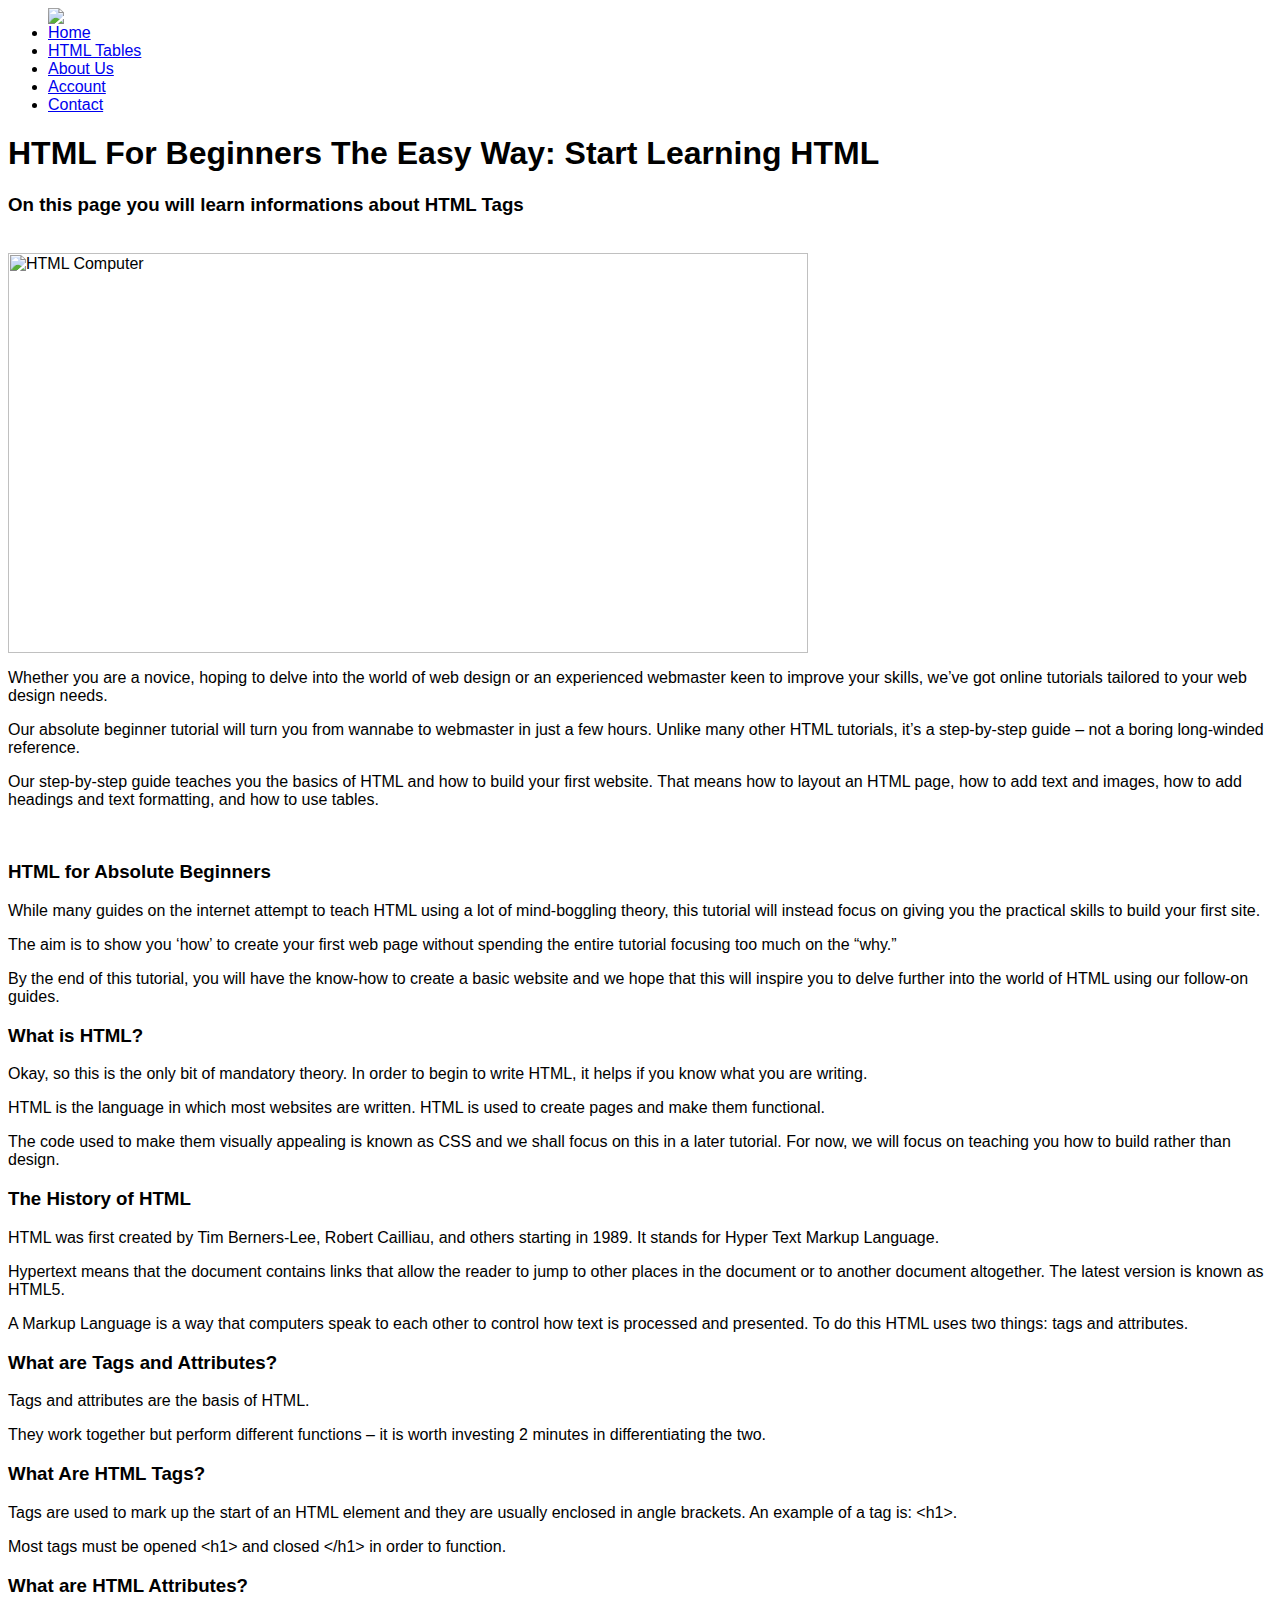
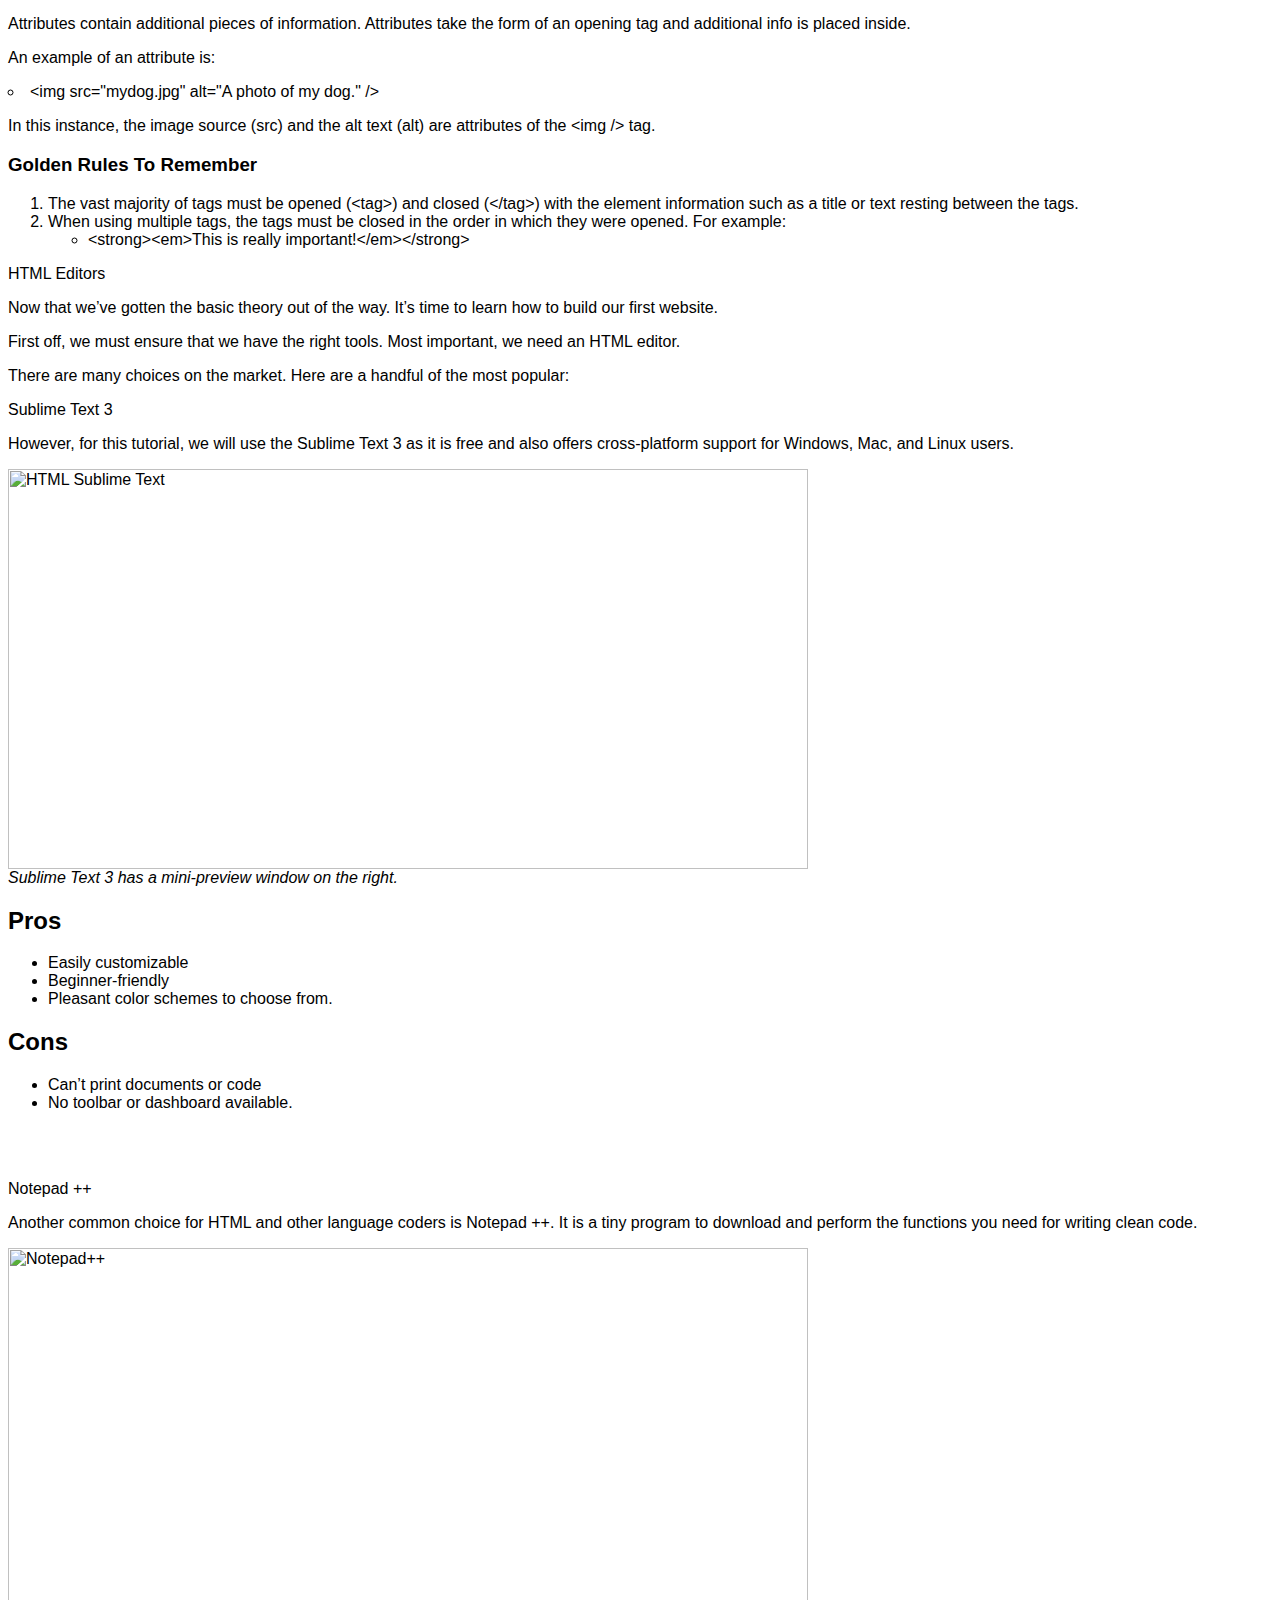
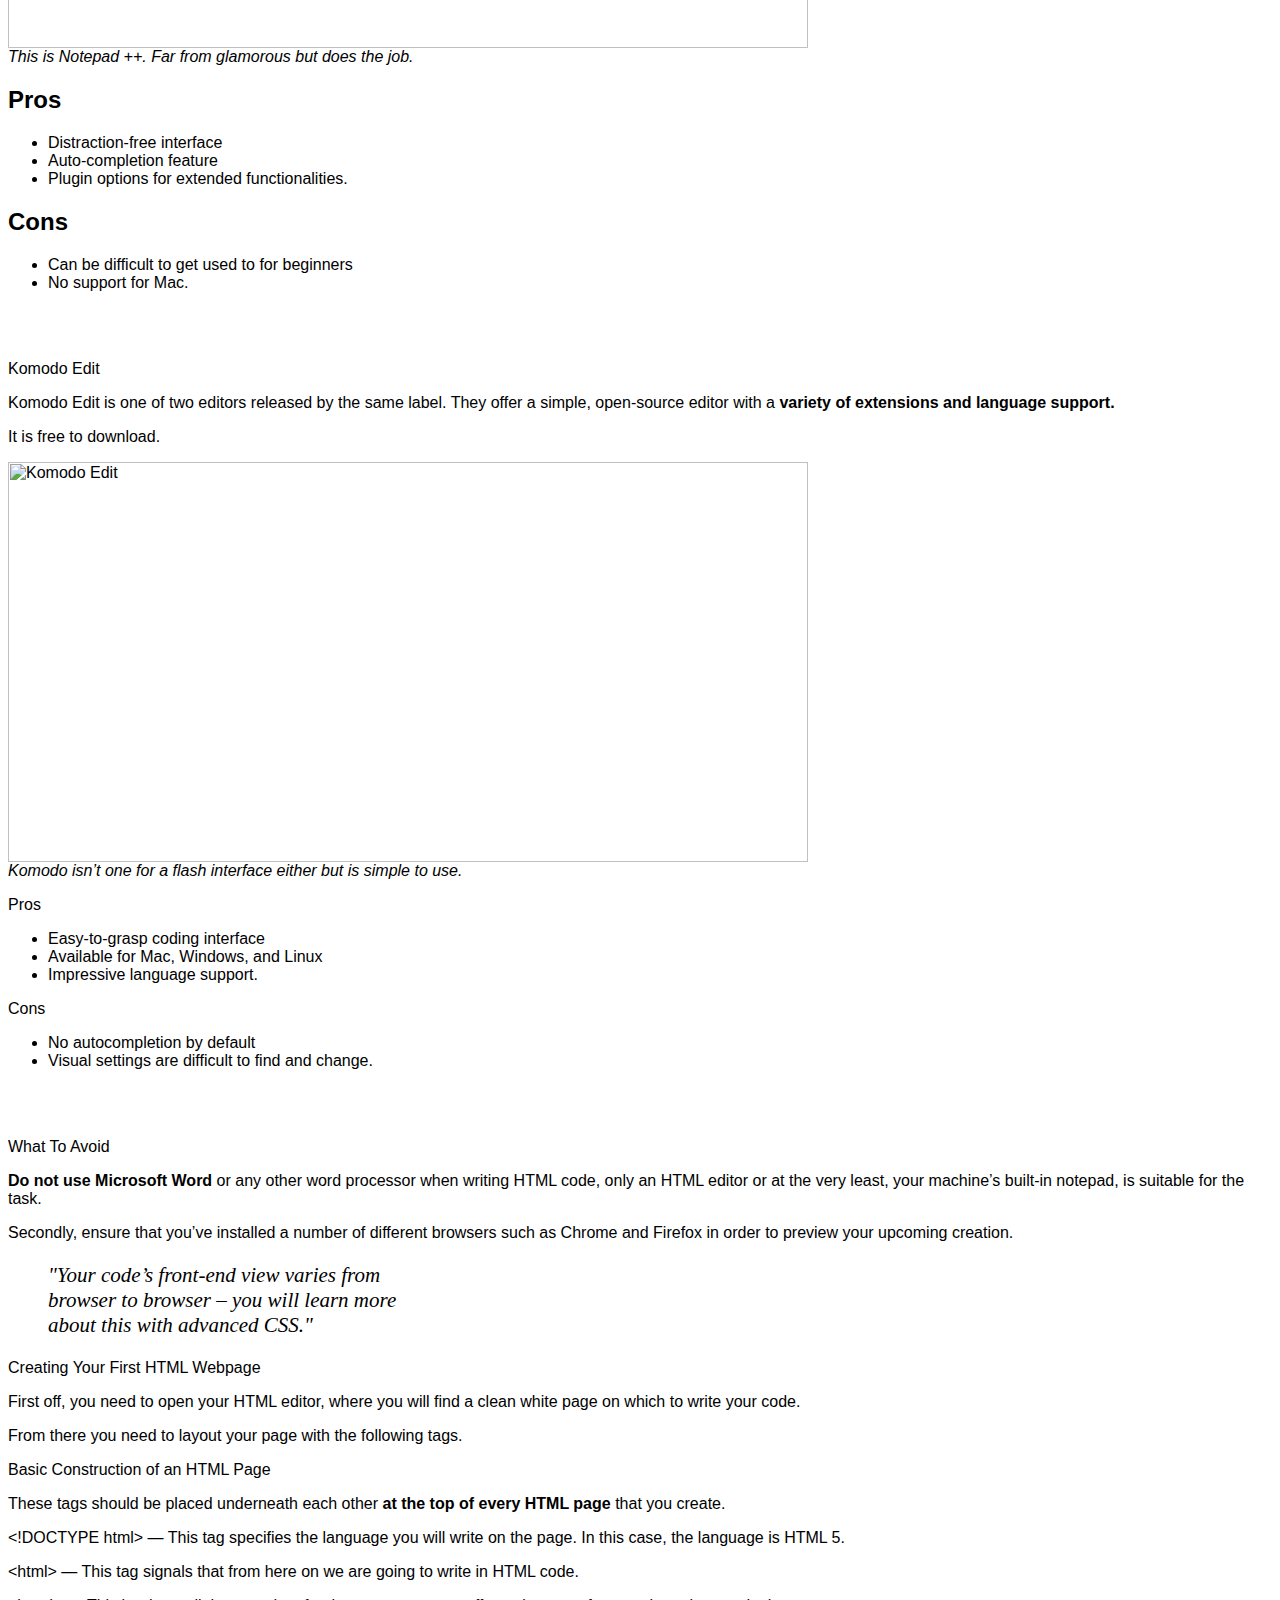
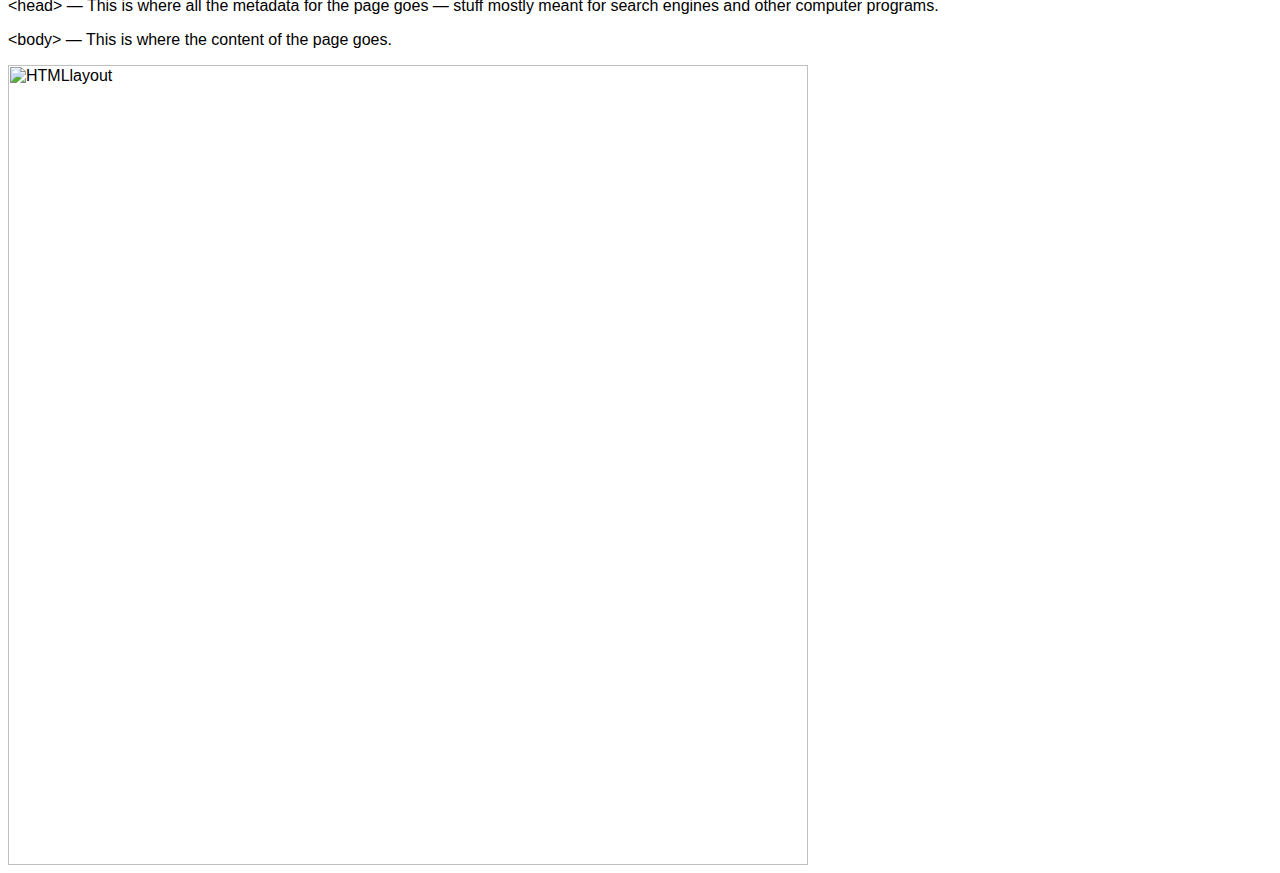
==== index.html @ 386681f3 "Index Page" ====
<html>
  <head>
    <title>HTML For Beginners</title>
    <link rel="stylesheet" href="navbar.css" />
    <meta name="viewport" content="width=device-width, initial-scale=1.0" />
    <link rel="icon" type="image/x-icon" href="HTML5favicon.png" />
    <link rel="stylesheet" href="styleheading.css" />
    <link rel="stylesheet" href="flex.css" />
    <style>
      body {
        font-family: Arial, Helvetica, sans-serif;
      }
    </style>
  </head>

  <body>
    <nav class="navbar navbar-custom">
      <ul>
        <a href="index.html"><img src="HTML5.png" class="logo" /></a>
        <li><a href="index.html">Home</a></li>
        <li><a href="htmltables.html">HTML Tables</a></li>
        <li><a href="aboutus.html">About Us</a></li>
        <li><a href="account.html">Account</a></li>
        <li><a href="contact.html">Contact</a></li>
      </ul>
    </nav>

    <h1>HTML For Beginners The Easy Way: Start Learning HTML</h1>
    <h3>On this page you will learn informations about HTML Tags</h3>
    <br />
    <img src="htmlpic.png" alt="HTML Computer" width="800" height="400" />
    <p>
      Whether you are a novice, hoping to delve into the world of web design or
      an experienced webmaster keen to improve your skills, we’ve got online
      tutorials tailored to your web design needs.
    </p>
    <p>
      Our absolute beginner tutorial will turn you from wannabe to webmaster in
      just a few hours. Unlike many other HTML tutorials, it’s a step-by-step
      guide – not a boring long-winded reference.
    </p>
    <p>
      Our step-by-step guide teaches you the basics of HTML and how to build
      your first website. That means how to layout an HTML page, how to add text
      and images, how to add headings and text formatting, and how to use
      tables.
    </p>
    <br />
    <h3>HTML for Absolute Beginners</h3>
    <p>
      While many guides on the internet attempt to teach HTML using a lot of
      mind-boggling theory, this tutorial will instead focus on giving you the
      practical skills to build your first site.
    </p>
    <p>
      The aim is to show you ‘how’ to create your first web page without
      spending the entire tutorial focusing too much on the “why.”
    </p>
    <p>
      By the end of this tutorial, you will have the know-how to create a basic
      website and we hope that this will inspire you to delve further into the
      world of HTML using our follow-on guides.
    </p>
    <h3>What is HTML?</h3>
    <p>
      Okay, so this is the only bit of mandatory theory. In order to begin to
      write HTML, it helps if you know what you are writing.
    </p>
    <p>
      HTML is the language in which most websites are written. HTML is used to
      create pages and make them functional.
    </p>
    <p>
      The code used to make them visually appealing is known as CSS and we shall
      focus on this in a later tutorial. For now, we will focus on teaching you
      how to build rather than design.
    </p>
    <h3>The History of HTML</h3>
    <p>
      HTML was first created by Tim Berners-Lee, Robert Cailliau, and others
      starting in 1989. It stands for Hyper Text Markup Language.
    </p>
    <p>
      Hypertext means that the document contains links that allow the reader to
      jump to other places in the document or to another document altogether.
      The latest version is known as HTML5.
    </p>
    <p>
      A Markup Language is a way that computers speak to each other to control
      how text is processed and presented. To do this HTML uses two things: tags
      and attributes.
    </p>
    <h3>What are Tags and Attributes?</h3>
    <p>Tags and attributes are the basis of HTML.</p>
    <p>
      They work together but perform different functions – it is worth investing
      2 minutes in differentiating the two.
    </p>
    <h3>What Are HTML Tags?</h3>
    <p>
      Tags are used to mark up the start of an HTML element and they are usually
      enclosed in angle brackets. An example of a tag is: &lt;h1&gt;.
    </p>
    <p>
      Most tags must be opened &lt;h1&gt; and closed &lt;/h1&gt; in order to
      function.
    </p>
    <h3>What are HTML Attributes?</h3>
    <p>
      Attributes contain additional pieces of information. Attributes take the
      form of an opening tag and additional info is placed inside.
    </p>
    <p>An example of an attribute is:</p>
    <li type="circle">
      &lt;img src="mydog.jpg" alt="A photo of my dog." /&gt;
    </li>
    <p>
      In this instance, the image source (src) and the alt text (alt) are
      attributes of the &lt;img /&gt; tag.
    </p>
    <h3>Golden Rules To Remember</h3>
    <ol start="1">
      <li>
        The vast majority of tags must be opened (&lt;tag&gt;) and closed
        (&lt;/tag&gt;) with the element information such as a title or text
        resting between the tags.
      </li>
      <li>
        When using multiple tags, the tags must be closed in the order in which
        they were opened. For example:
        <ul type="circle">
          <li>
            &lt;strong&gt;&lt;em&gt;This is really
            important!&lt;/em&gt;&lt;/strong&gt;
          </li>
        </ul>
      </li>
    </ol>
    <p class="title">HTML Editors</p>
    <p>
      Now that we’ve gotten the basic theory out of the way. It’s time to learn
      how to build our first website.
    </p>
    <p>
      First off, we must ensure that we have the right tools. Most important, we
      need an HTML editor.
    </p>
    <p>
      There are many choices on the market. Here are a handful of the most
      popular:
    </p>
    <p class="subtitle">Sublime Text 3</p>
    <p>
      However, for this tutorial, we will use the Sublime Text 3 as it is free
      and also offers cross-platform support for Windows, Mac, and Linux users.
    </p>
    <img
      src="html-hpg-sublime.png"
      alt="HTML Sublime Text"
      width="800"
      height="400"
    />
    <br />
    <i>Sublime Text 3 has a mini-preview window on the right.</i>
    <div class="flexRow">
      <div class="flexColumn">
        <h2 class="prosGreen">Pros</h2>
        <ul type="disc">
          <li>Easily customizable</li>
          <li>Beginner-friendly</li>
          <li>Pleasant color schemes to choose from.</li>
        </ul>
      </div>
      <div class="flexColumn">
        <h2 class="consRed">Cons</h2>
        <ul type="disc">
          <li>Can’t print documents or code</li>
          <li>No toolbar or dashboard available.</li>
        </ul>
      </div>
    </div>
    <br />
    <br />

    <p class="subtitle">Notepad ++</p>
    <p>
      Another common choice for HTML and other language coders is Notepad ++. It
      is a tiny program to download and perform the functions you need for
      writing clean code.
    </p>
    <img src="notepad++.webp" alt="Notepad++" width="800" height="400" />
    <br />
    <i>This is Notepad ++. Far from glamorous but does the job.</i>
    <div class="flexRow">
      <div class="flexColumn">
        <h2 class="prosGreen">Pros</h2>
        <ul type="disc">
          <li>Distraction-free interface</li>
          <li>Auto-completion feature</li>
          <li>Plugin options for extended functionalities.</li>
        </ul>
      </div>
      <div class="flexColumn">
        <h2 class="consRed">Cons</h2>
        <ul>
          <li>Can be difficult to get used to for beginners</li>
          <li>No support for Mac.</li>
        </ul>
      </div>
    </div>
    <br />
    <br />

    <p class="subtitle">Komodo Edit</p>
    <p>
      Komodo Edit is one of two editors released by the same label. They offer a
      simple, open-source editor with a
      <b>variety of extensions and language support.</b>
    </p>
    <p>It is free to download.</p>
    <img src="KomodoEdit.png" alt="Komodo Edit" width="800px" height="400px" />
    <br />
    <i>Komodo isn’t one for a flash interface either but is simple to use.</i>
    <div class="flexRow">
      <div class="flexColumn">
        <p class="prosGreen">Pros</p>
        <ul class="disc">
          <li>Easy-to-grasp coding interface</li>
          <li>Available for Mac, Windows, and Linux</li>
          <li>Impressive language support.</li>
        </ul>
      </div>
      <div class="flexColumn">
        <p class="consRed">Cons</p>
        <ul class="disc">
          <li>No autocompletion by default</li>
          <li>Visual settings are difficult to find and change.</li>
        </ul>
      </div>
    </div>
    <br />
    <br />

    <p class="title">What To Avoid</p>
    <div class="flexRow">
      <div class="flexColumn">
        <p>
          <b>Do not use Microsoft Word</b> or any other word processor when
          writing HTML code, only an HTML editor or at the very least, your
          machine’s built-in notepad, is suitable for the task.
        </p>
        <p>
          Secondly, ensure that you’ve installed a number of different browsers
          such as Chrome and Firefox in order to preview your upcoming creation.
        </p>
      </div>
      <blockquote>
        <p
          style="
            font-style: oblique;
            font-family: Georgia, 'Times New Roman', Times, serif;
            font-size: 21px;
            display: block;
            width: 30%;
          "
        >
          "Your code’s front-end view varies from browser to browser – you will
          learn more about this with advanced CSS."
        </p>
      </blockquote>
    </div>

    <p class="title">Creating Your First HTML Webpage</p>
    <p>
      First off, you need to open your HTML editor, where you will find a clean
      white page on which to write your code.
    </p>
    <p>From there you need to layout your page with the following tags.</p>

    <p class="title">Basic Construction of an HTML Page</p>
    <p>
      These tags should be placed underneath each other
      <b>at the top of every HTML page</b> that you create.
    </p>

    <p>
      &lt;!DOCTYPE html&gt; — This tag specifies the language you will write on
      the page. In this case, the language is HTML 5.
    </p>
    <p>
      &lt;html&gt; — This tag signals that from here on we are going to write in
      HTML code.
    </p>
    <p>
      &lt;head&gt; — This is where all the metadata for the page goes — stuff
      mostly meant for search engines and other computer programs.
    </p>
    <p>&lt;body&gt; — This is where the content of the page goes.</p>
    <img
      src="html-homepage-layout-demo.webp"
      alt="HTMLlayout"
      width="800px"
      height="800px"
    />
  </body>
</html>
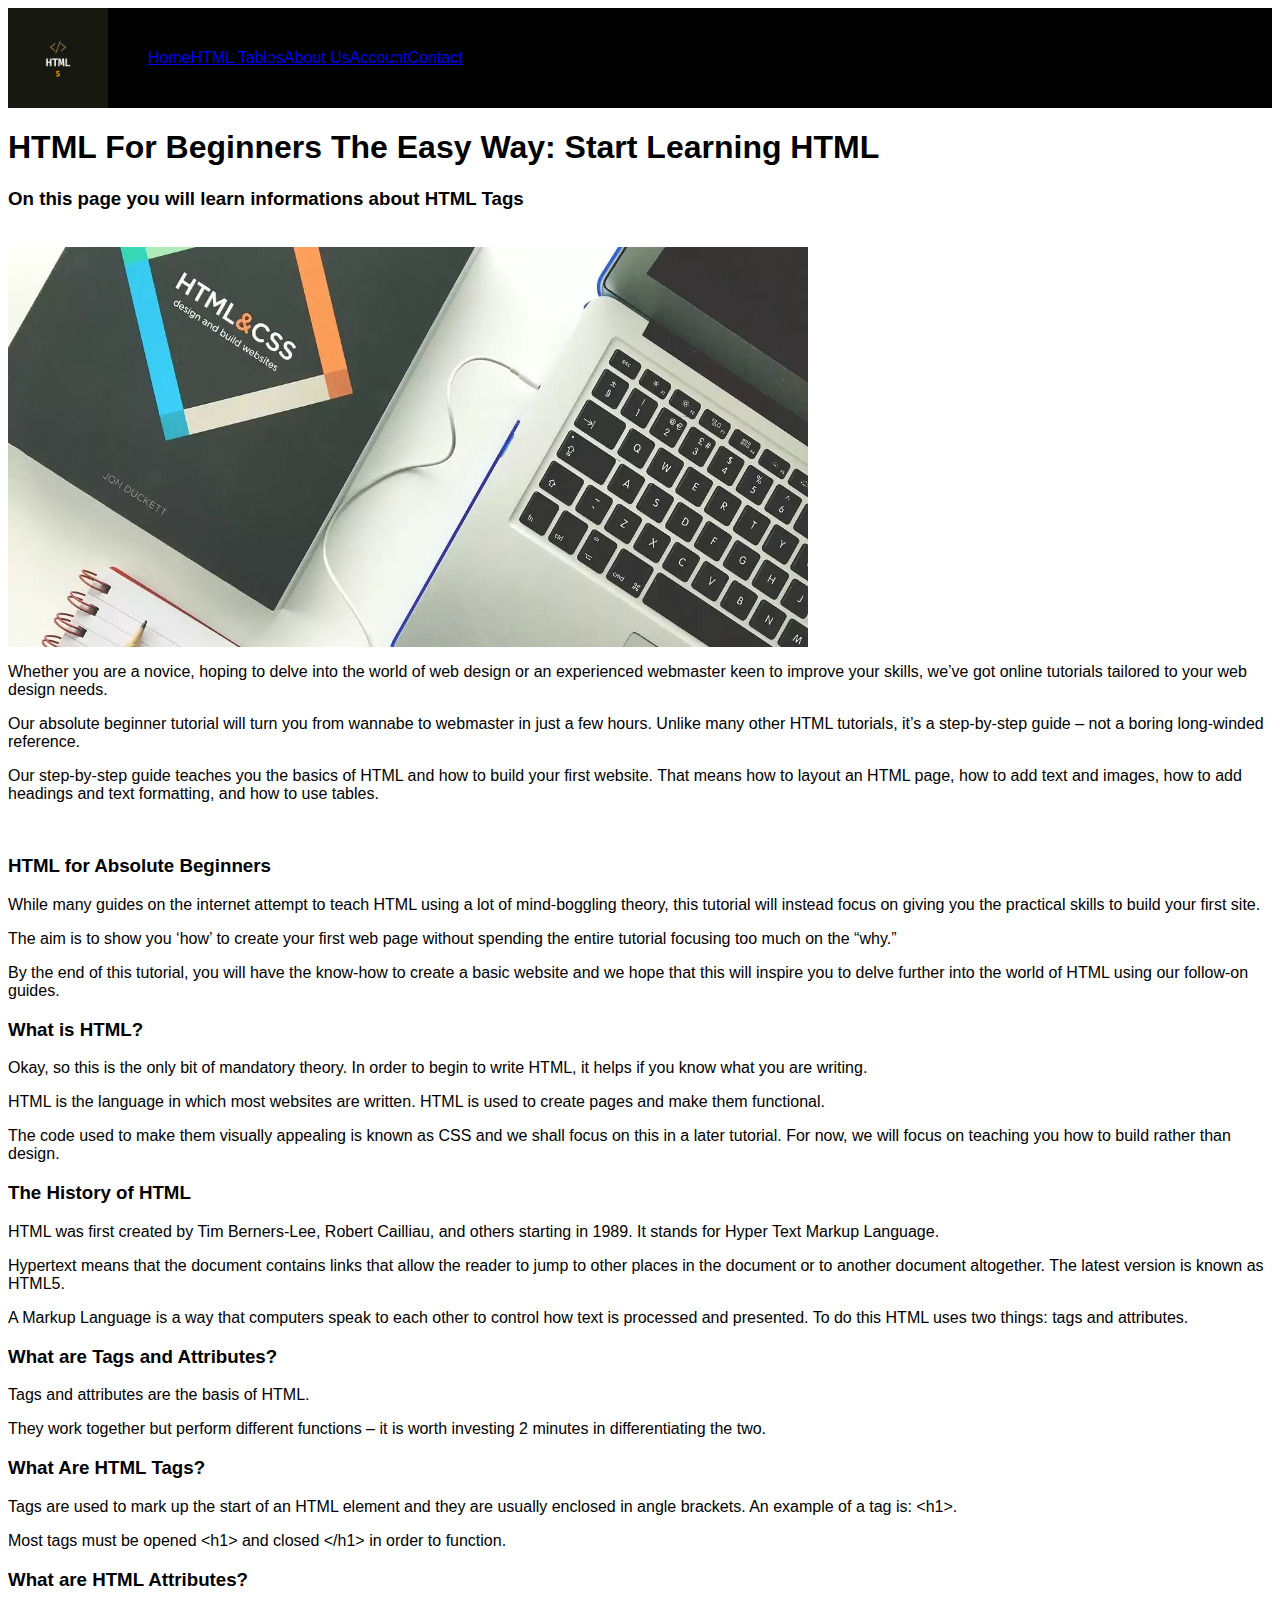
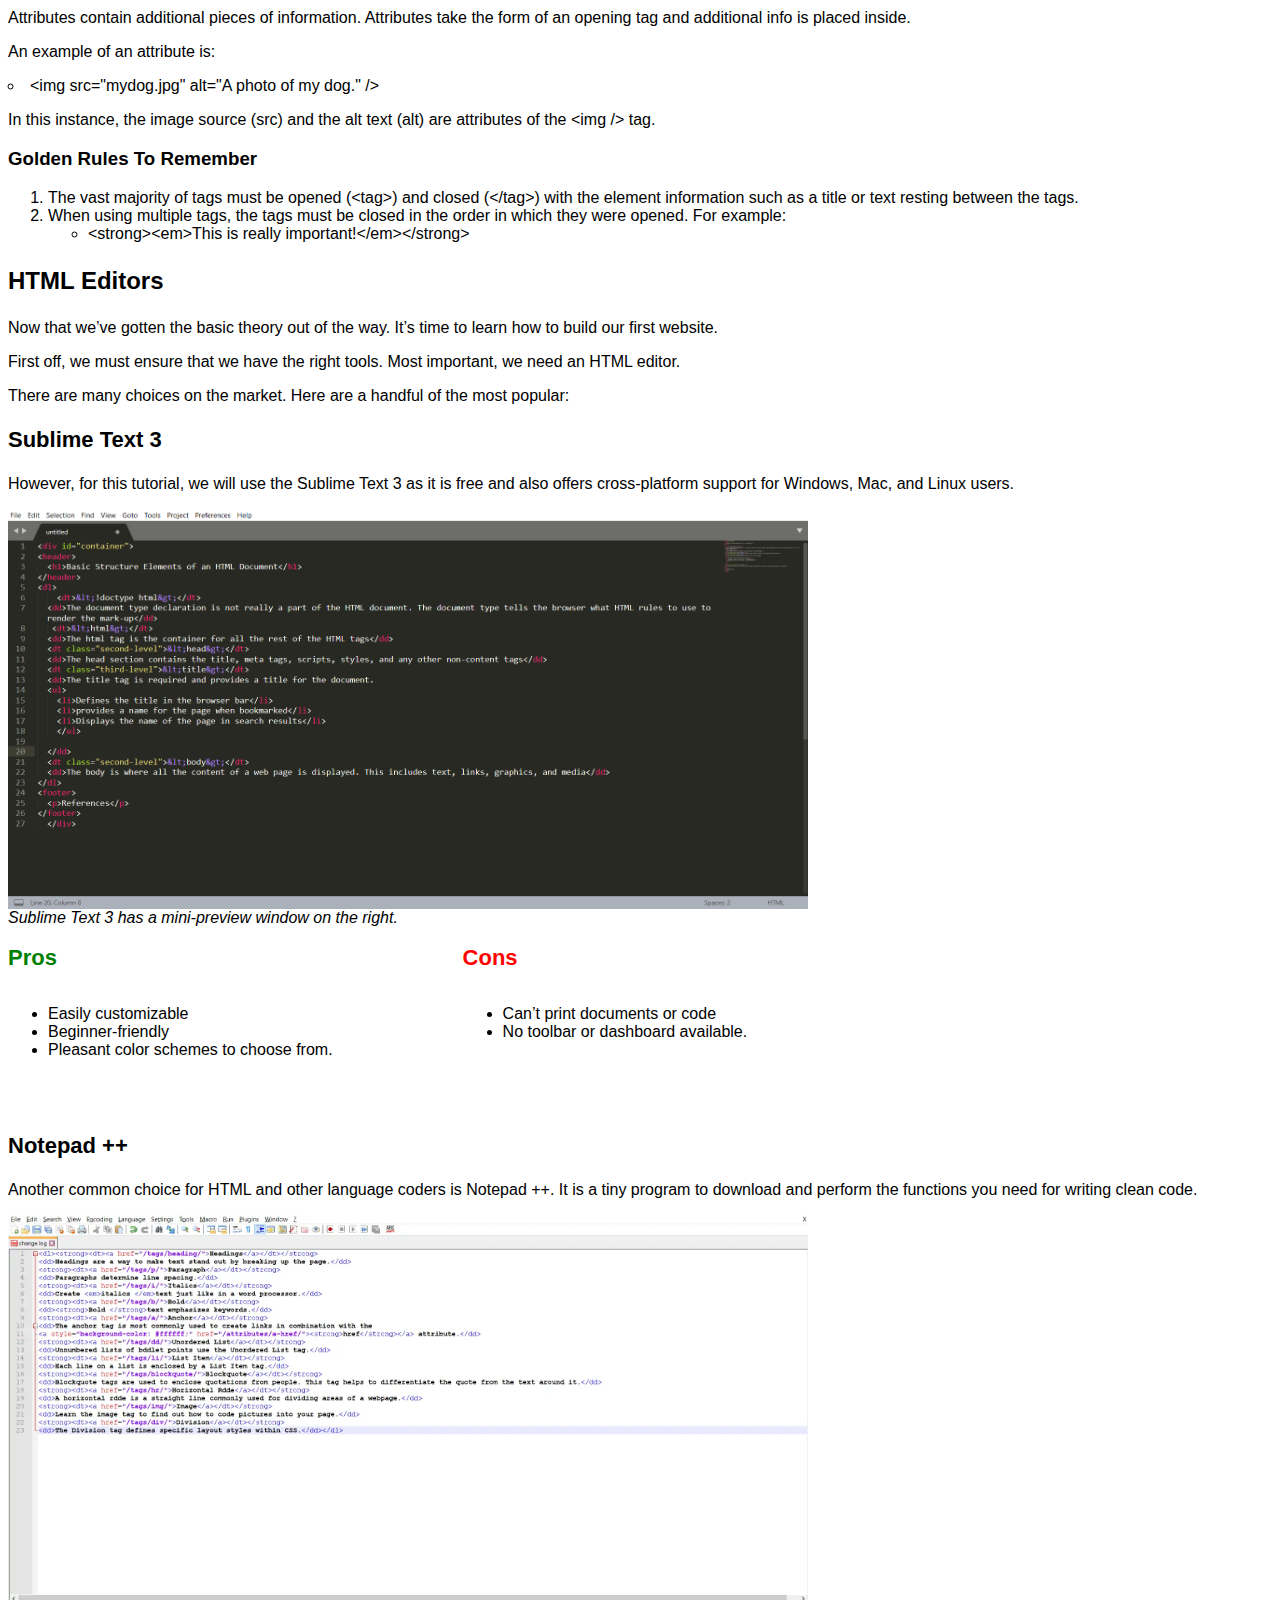
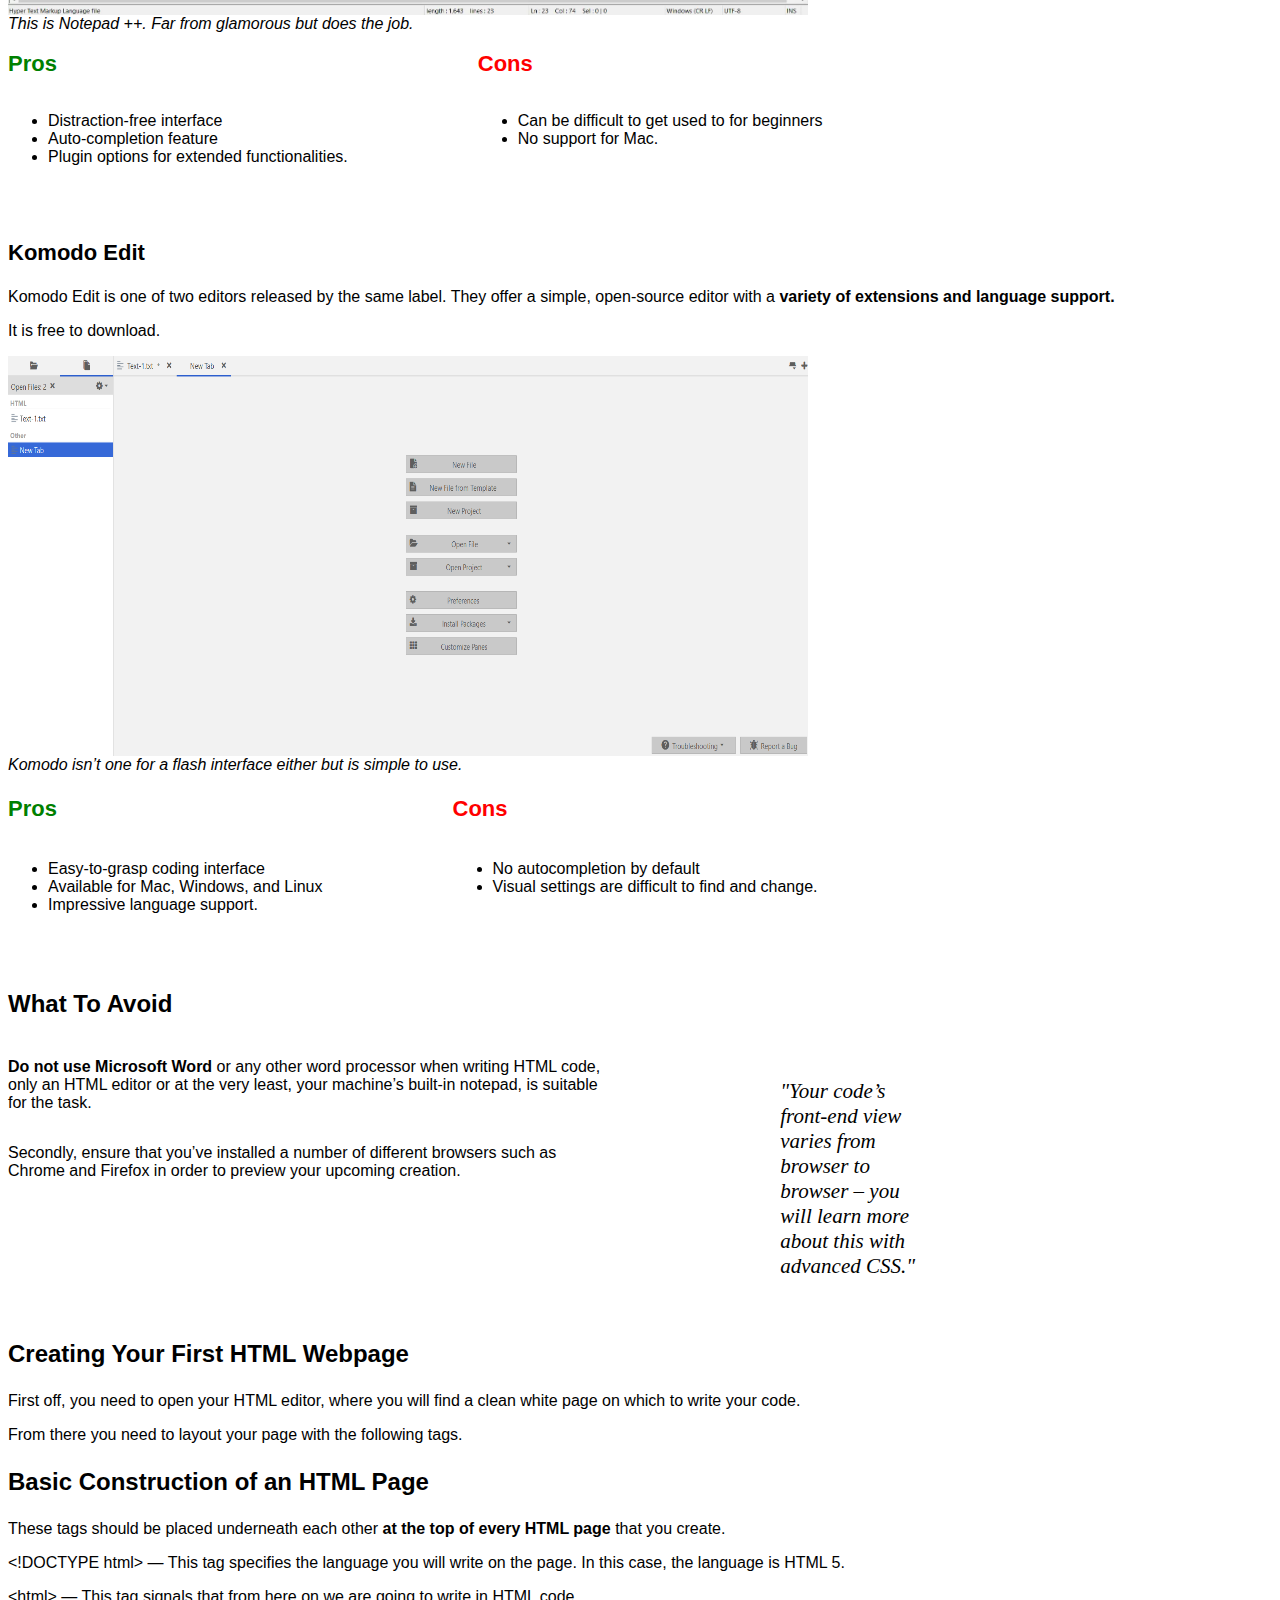
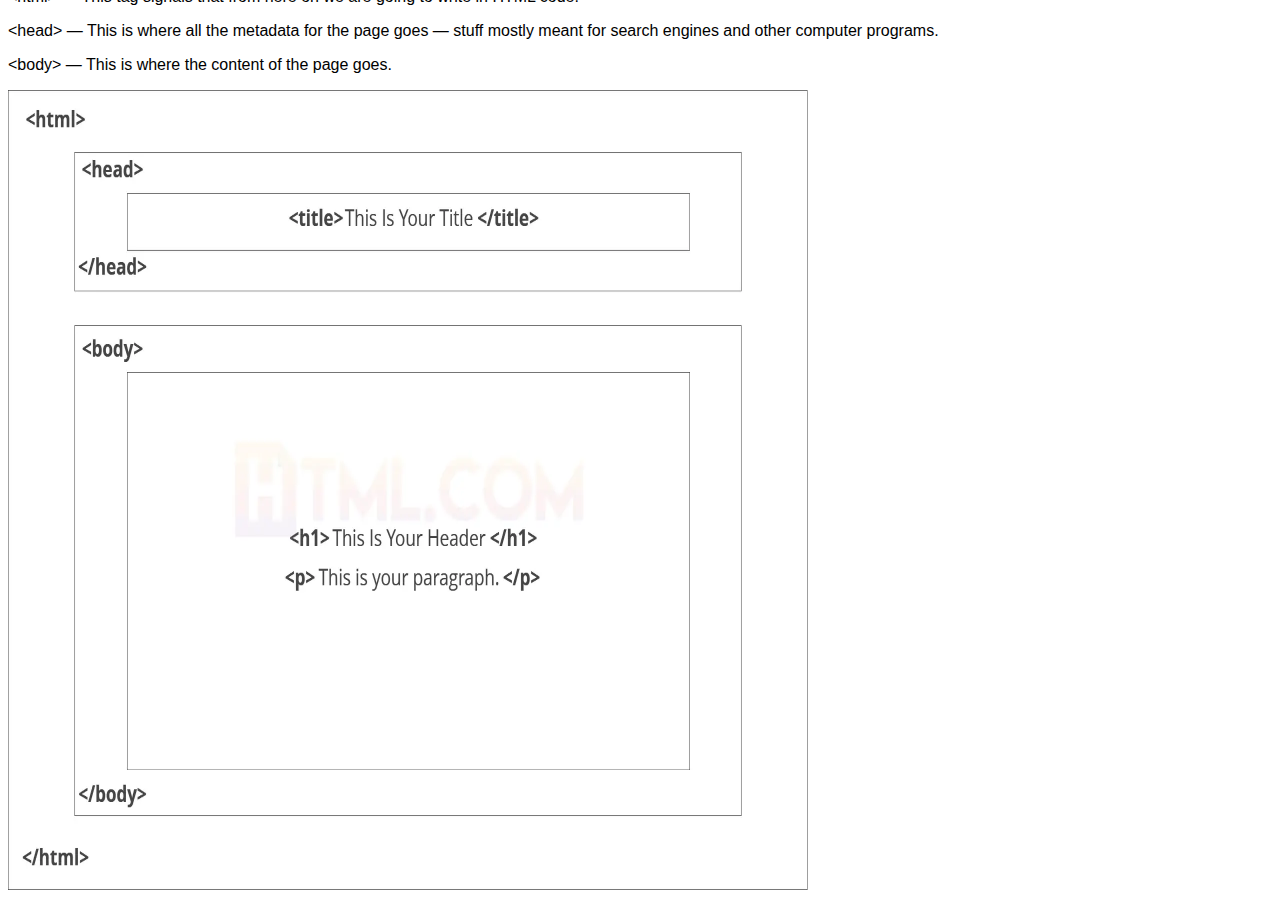
==== commit ee46b0d4: "Update Navbar" ====
--- a/index.html
+++ b/index.html
@@ -14,9 +14,9 @@
   </head>
 
   <body>
-    <nav class="navbar navbar-custom">
+    <nav class="navbar">
+      <a href="index.html"><img src="HTML5.png" class="logo" /></a>
       <ul>
-        <a href="index.html"><img src="HTML5.png" class="logo" /></a>
         <li><a href="index.html">Home</a></li>
         <li><a href="htmltables.html">HTML Tables</a></li>
         <li><a href="aboutus.html">About Us</a></li>
--- a/navbar.css
+++ b/navbar.css
@@ -0,0 +1,29 @@
+.navbar {
+  display: flex;
+  background-color: black;
+}
+
+.navbar ul {
+  display: flex;
+  justify-content: center;
+  align-items: center;
+}
+
+.navbar a:hover {
+  color: white;
+}
+
+.logo {
+  display: inline-block;
+  width: 100px;
+  height: 100px;
+}
+
+@media screen and (max-width: 500px) {
+  .navbar {
+    display: none;
+  }
+  .logo {
+    visibility: hidden;
+  }
+}
--- a/styleheading.css
+++ b/styleheading.css
@@ -0,0 +1,21 @@
+.prosGreen {
+  color: green;
+  font-size: 22px;
+  font-weight: 600;
+}
+
+.consRed {
+  color: red;
+  font-size: 22px;
+  font-weight: 600;
+}
+
+.title {
+  font-size: 24px;
+  font-weight: 600;
+}
+
+.subtitle {
+  font-size: 22px;
+  font-weight: 600;
+}
--- a/flex.css
+++ b/flex.css
@@ -0,0 +1,12 @@
+.flexRow {
+  display: flex;
+  flex-direction: row;
+  flex-wrap: nowrap;
+  gap: 130px;
+}
+
+.flexColumn {
+  display: flex;
+  flex-direction: column;
+  flex-wrap: wrap;
+}
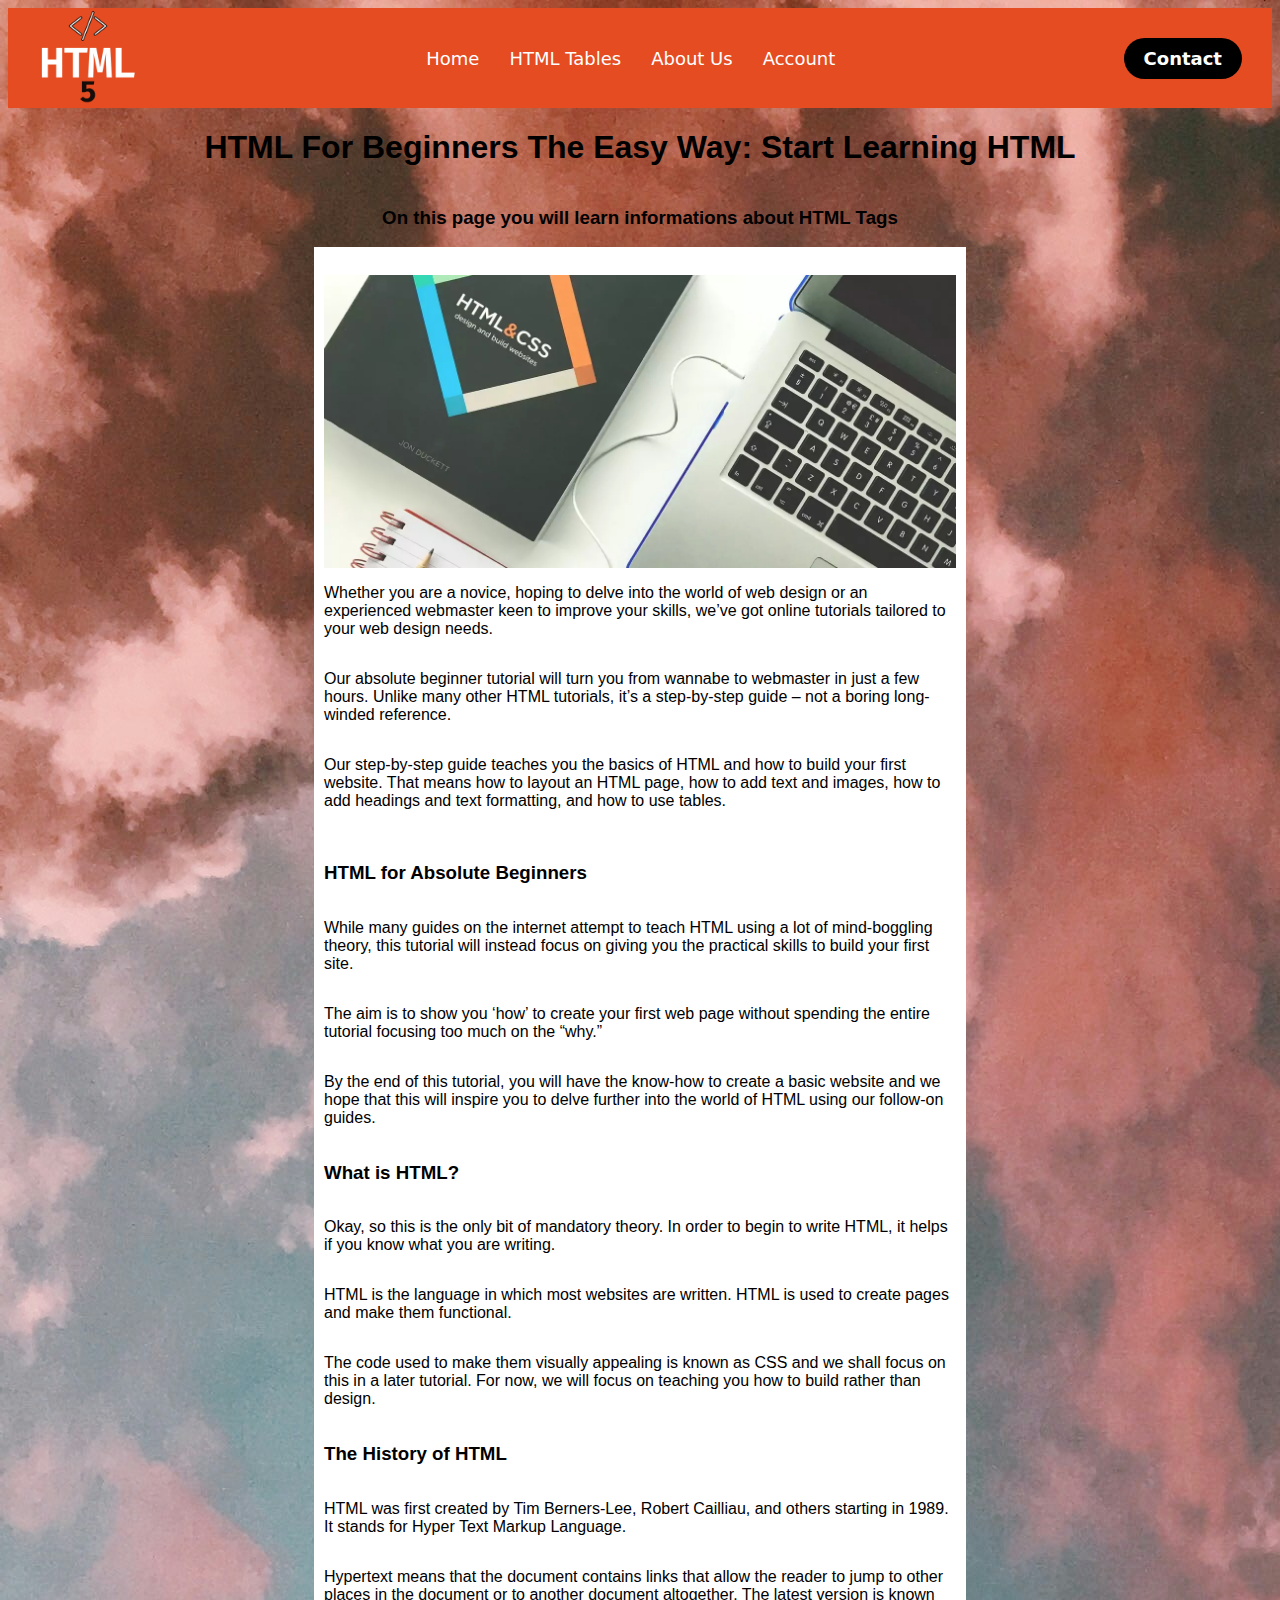
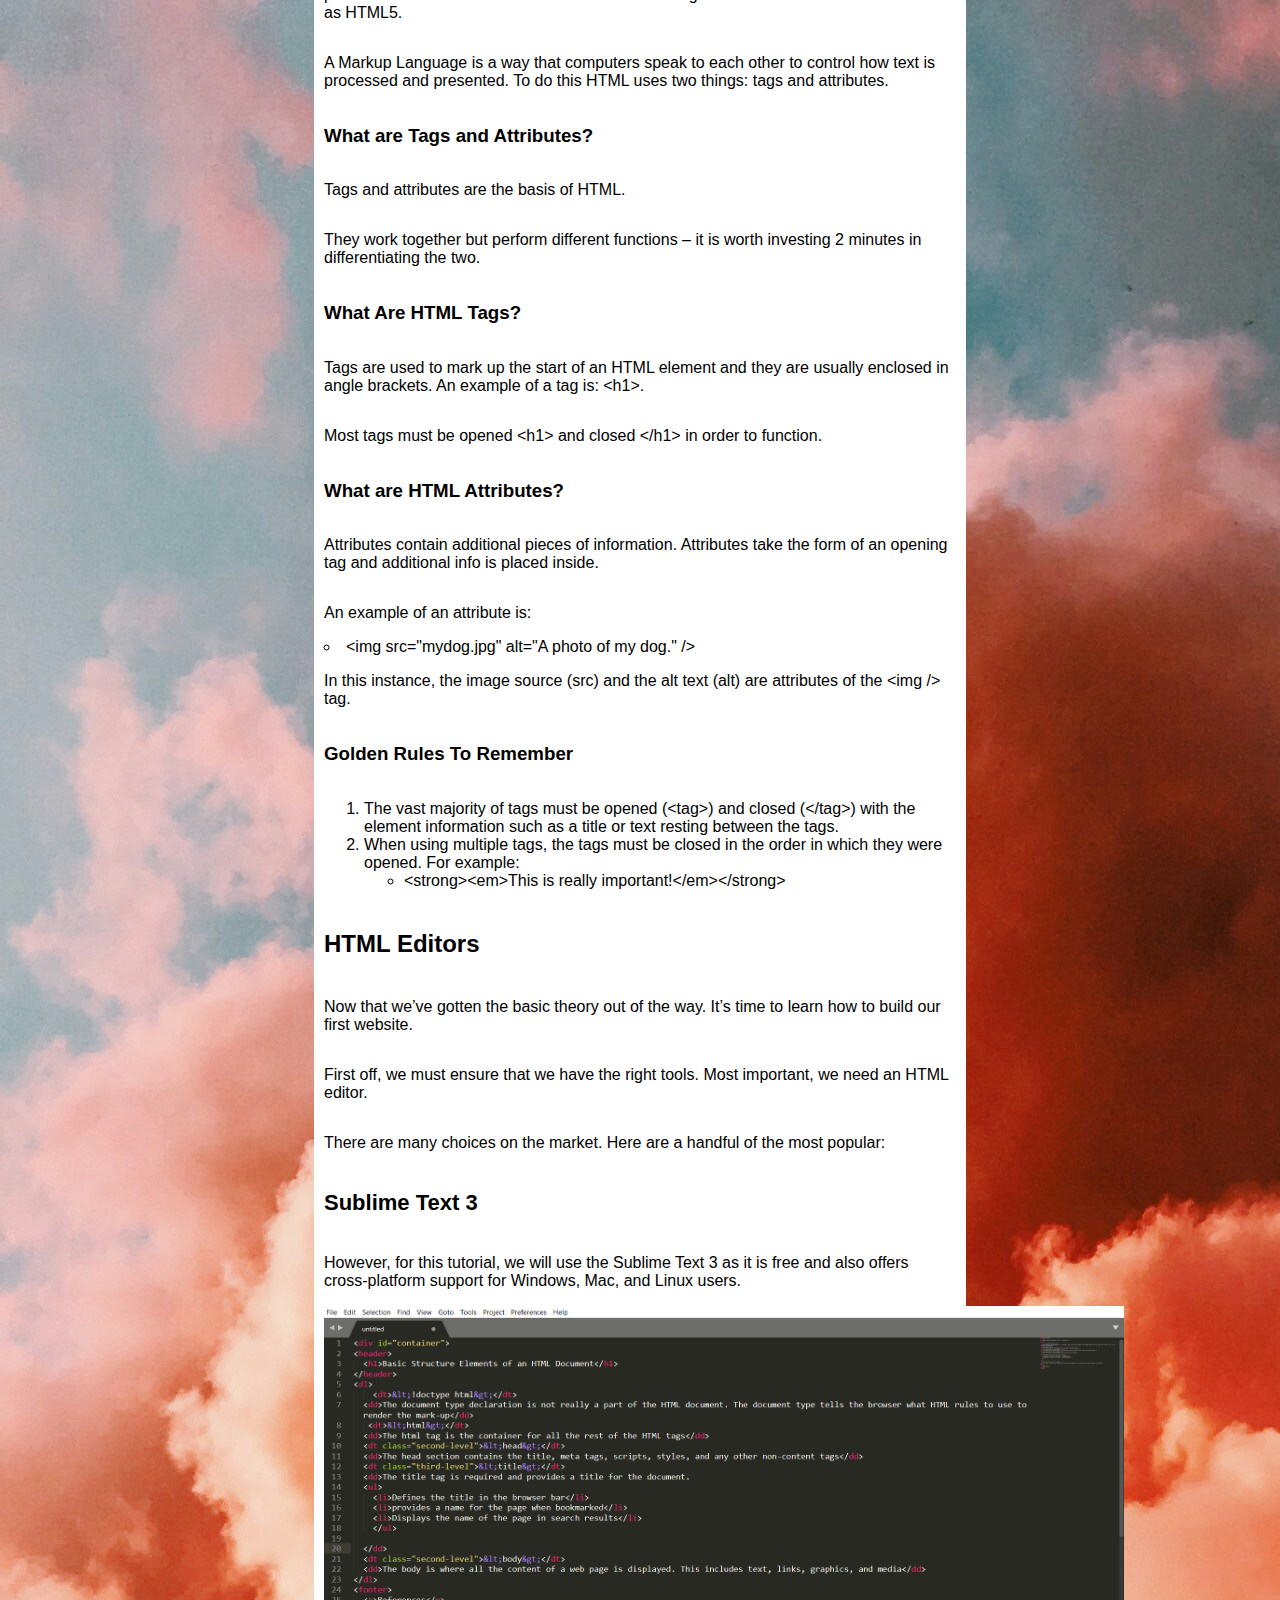
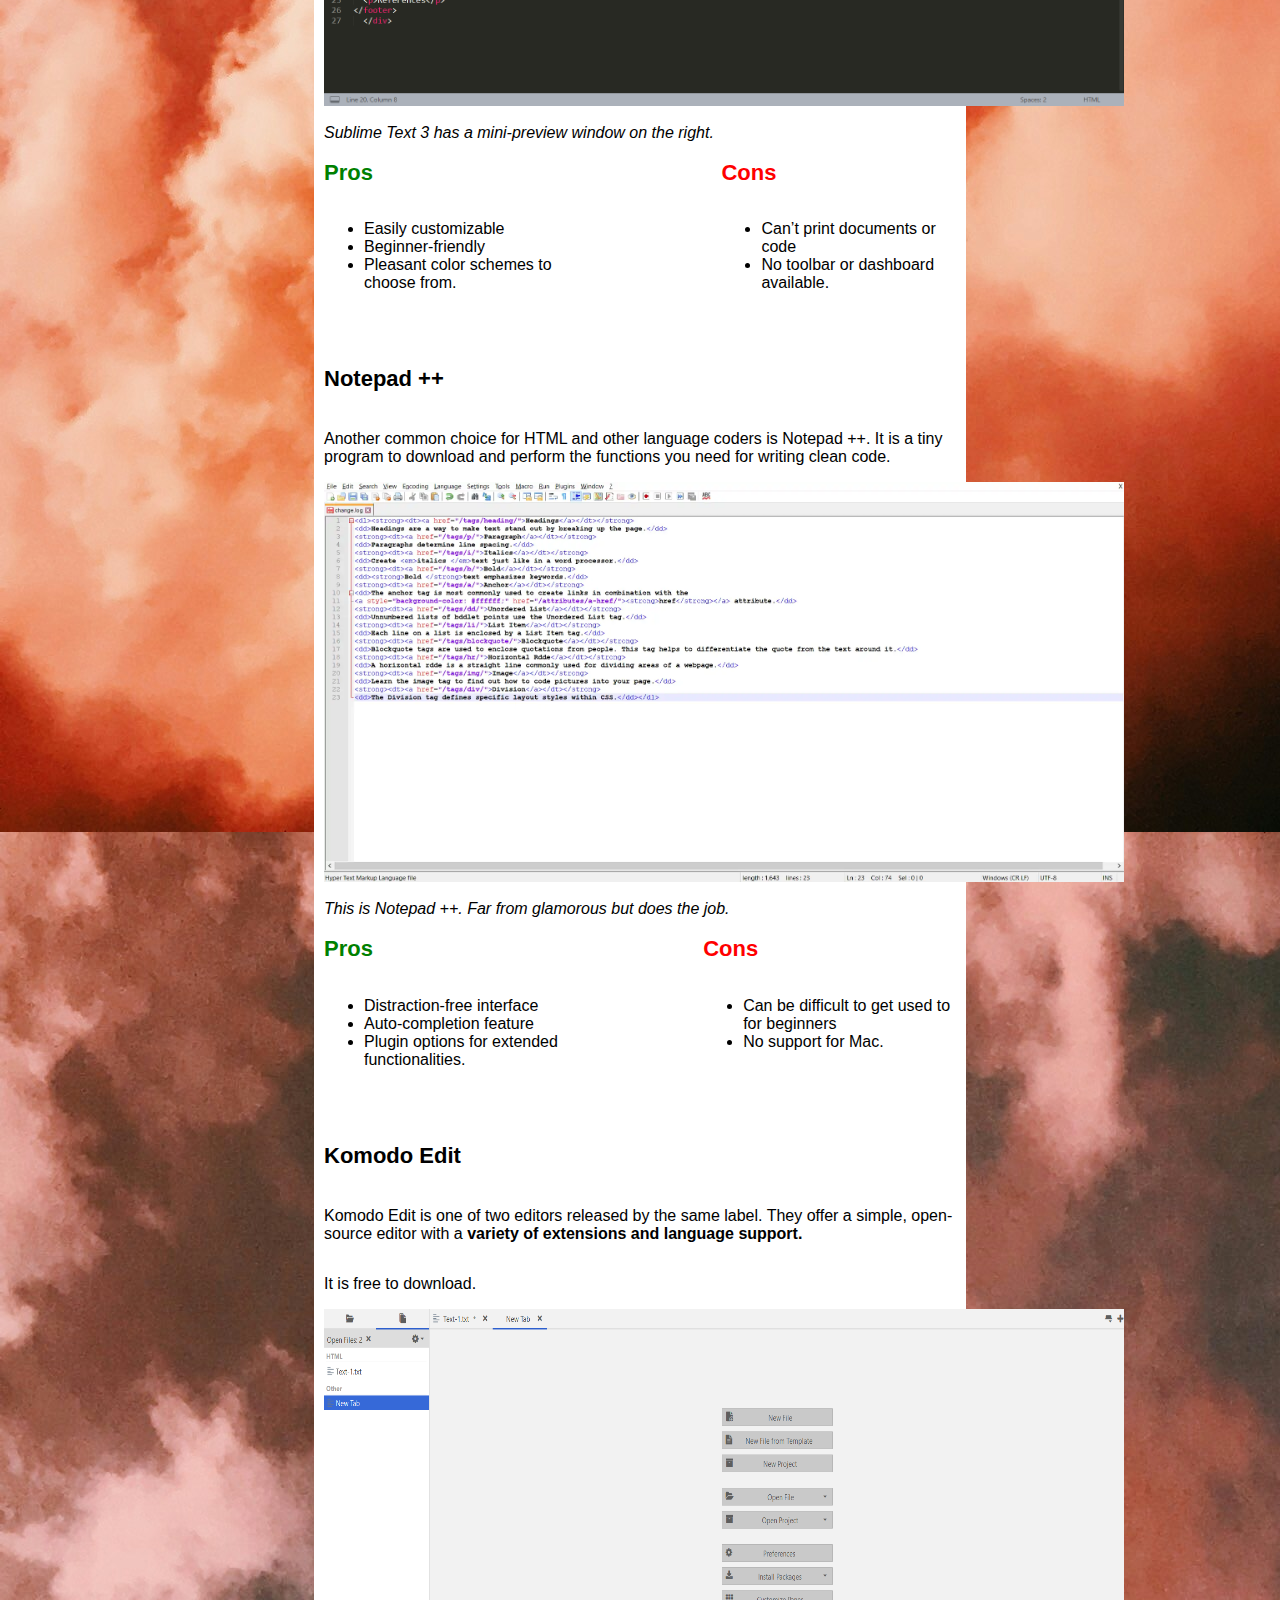
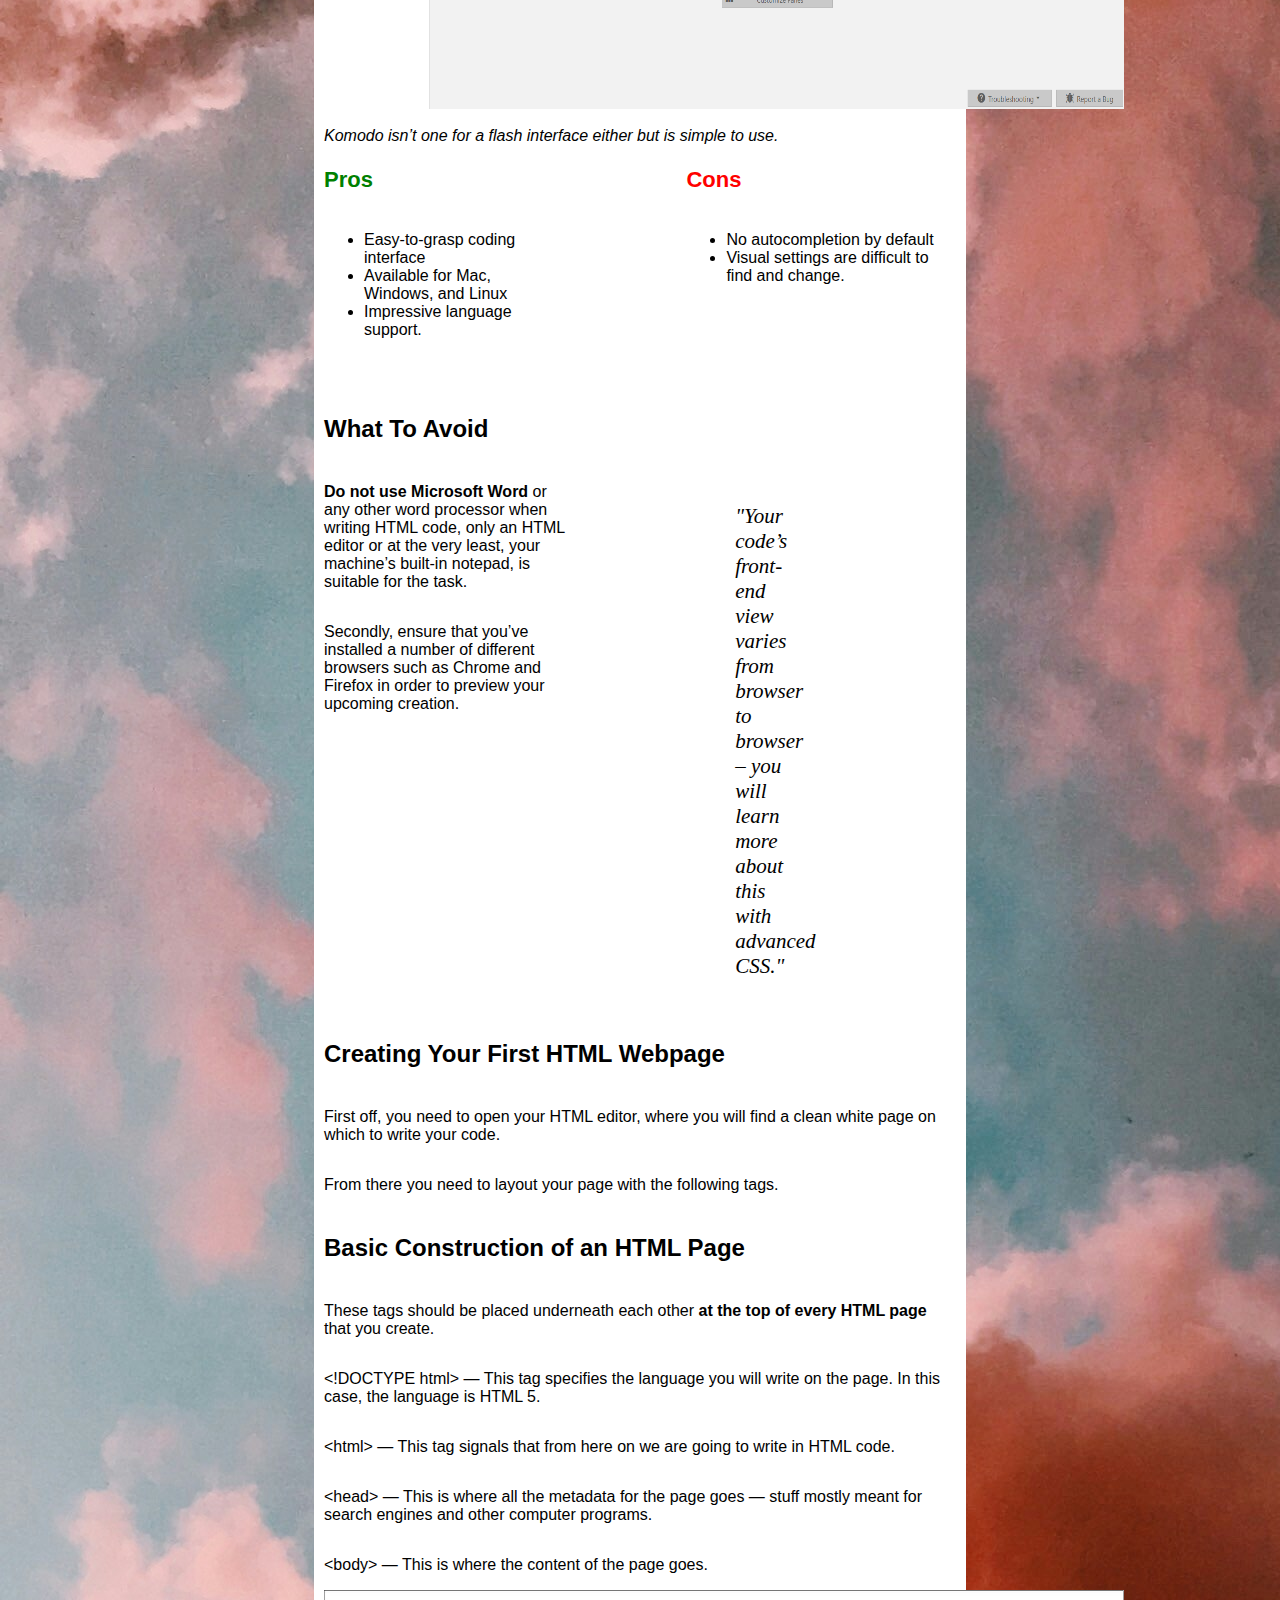
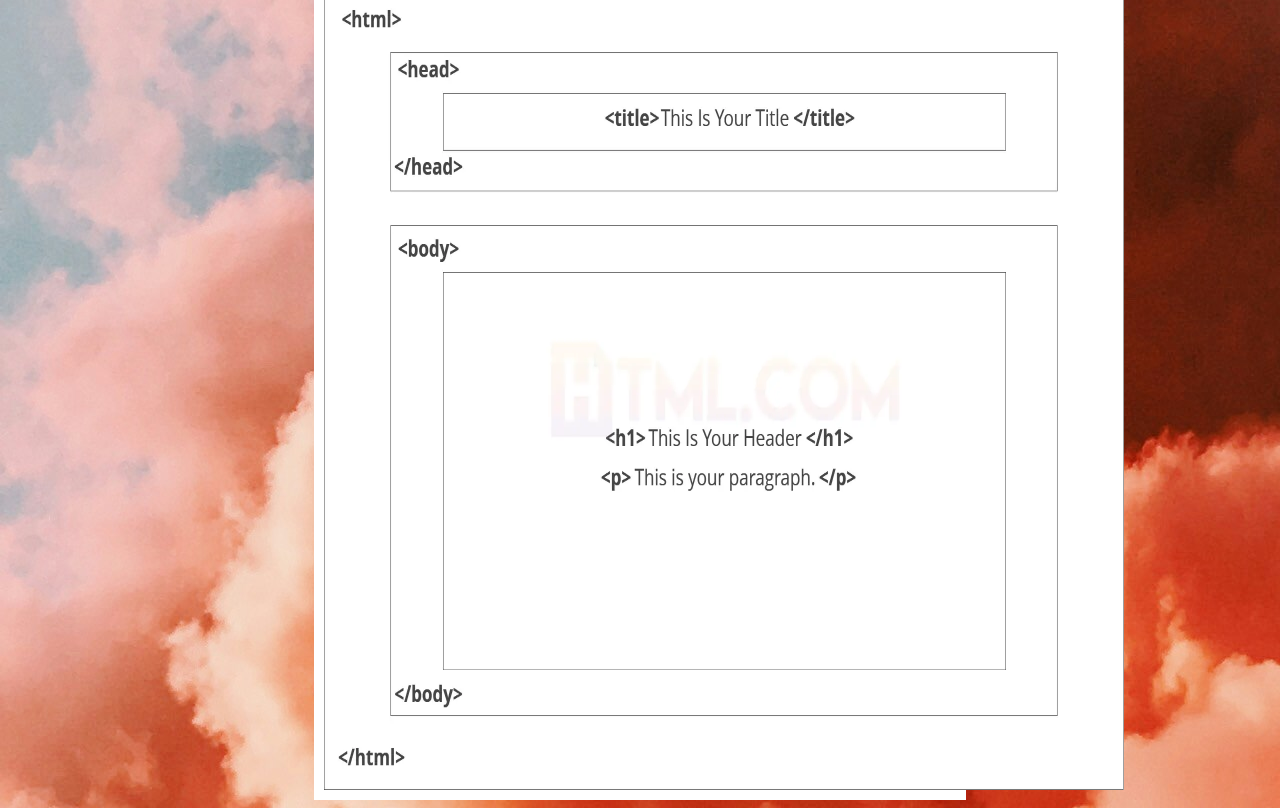
==== commit 388b1a53: "Navbar Update,  Center Content, Background" ====
--- a/index.html
+++ b/index.html
@@ -6,6 +6,7 @@
     <link rel="icon" type="image/x-icon" href="HTML5favicon.png" />
     <link rel="stylesheet" href="styleheading.css" />
     <link rel="stylesheet" href="flex.css" />
+    <link rel="stylesheet" href="contentstyle.css" />
     <style>
       body {
         font-family: Arial, Helvetica, sans-serif;
@@ -15,292 +16,307 @@
 
   <body>
     <nav class="navbar">
-      <a href="index.html"><img src="HTML5.png" class="logo" /></a>
+      <div>
+        <a href="index.html"><img src="HTML5.png" class="logo" /></a>
+      </div>
       <ul>
         <li><a href="index.html">Home</a></li>
         <li><a href="htmltables.html">HTML Tables</a></li>
         <li><a href="aboutus.html">About Us</a></li>
         <li><a href="account.html">Account</a></li>
-        <li><a href="contact.html">Contact</a></li>
       </ul>
+      <div class="navContact">
+        <a href="contact.html">Contact</a>
+      </div>
     </nav>
 
-    <h1>HTML For Beginners The Easy Way: Start Learning HTML</h1>
-    <h3>On this page you will learn informations about HTML Tags</h3>
-    <br />
-    <img src="htmlpic.png" alt="HTML Computer" width="800" height="400" />
-    <p>
-      Whether you are a novice, hoping to delve into the world of web design or
-      an experienced webmaster keen to improve your skills, we’ve got online
-      tutorials tailored to your web design needs.
-    </p>
-    <p>
-      Our absolute beginner tutorial will turn you from wannabe to webmaster in
-      just a few hours. Unlike many other HTML tutorials, it’s a step-by-step
-      guide – not a boring long-winded reference.
-    </p>
-    <p>
-      Our step-by-step guide teaches you the basics of HTML and how to build
-      your first website. That means how to layout an HTML page, how to add text
-      and images, how to add headings and text formatting, and how to use
-      tables.
-    </p>
-    <br />
-    <h3>HTML for Absolute Beginners</h3>
-    <p>
-      While many guides on the internet attempt to teach HTML using a lot of
-      mind-boggling theory, this tutorial will instead focus on giving you the
-      practical skills to build your first site.
-    </p>
-    <p>
-      The aim is to show you ‘how’ to create your first web page without
-      spending the entire tutorial focusing too much on the “why.”
-    </p>
-    <p>
-      By the end of this tutorial, you will have the know-how to create a basic
-      website and we hope that this will inspire you to delve further into the
-      world of HTML using our follow-on guides.
-    </p>
-    <h3>What is HTML?</h3>
-    <p>
-      Okay, so this is the only bit of mandatory theory. In order to begin to
-      write HTML, it helps if you know what you are writing.
-    </p>
-    <p>
-      HTML is the language in which most websites are written. HTML is used to
-      create pages and make them functional.
-    </p>
-    <p>
-      The code used to make them visually appealing is known as CSS and we shall
-      focus on this in a later tutorial. For now, we will focus on teaching you
-      how to build rather than design.
-    </p>
-    <h3>The History of HTML</h3>
-    <p>
-      HTML was first created by Tim Berners-Lee, Robert Cailliau, and others
-      starting in 1989. It stands for Hyper Text Markup Language.
-    </p>
-    <p>
-      Hypertext means that the document contains links that allow the reader to
-      jump to other places in the document or to another document altogether.
-      The latest version is known as HTML5.
-    </p>
-    <p>
-      A Markup Language is a way that computers speak to each other to control
-      how text is processed and presented. To do this HTML uses two things: tags
-      and attributes.
-    </p>
-    <h3>What are Tags and Attributes?</h3>
-    <p>Tags and attributes are the basis of HTML.</p>
-    <p>
-      They work together but perform different functions – it is worth investing
-      2 minutes in differentiating the two.
-    </p>
-    <h3>What Are HTML Tags?</h3>
-    <p>
-      Tags are used to mark up the start of an HTML element and they are usually
-      enclosed in angle brackets. An example of a tag is: &lt;h1&gt;.
-    </p>
-    <p>
-      Most tags must be opened &lt;h1&gt; and closed &lt;/h1&gt; in order to
-      function.
-    </p>
-    <h3>What are HTML Attributes?</h3>
-    <p>
-      Attributes contain additional pieces of information. Attributes take the
-      form of an opening tag and additional info is placed inside.
-    </p>
-    <p>An example of an attribute is:</p>
-    <li type="circle">
-      &lt;img src="mydog.jpg" alt="A photo of my dog." /&gt;
-    </li>
-    <p>
-      In this instance, the image source (src) and the alt text (alt) are
-      attributes of the &lt;img /&gt; tag.
-    </p>
-    <h3>Golden Rules To Remember</h3>
-    <ol start="1">
-      <li>
-        The vast majority of tags must be opened (&lt;tag&gt;) and closed
-        (&lt;/tag&gt;) with the element information such as a title or text
-        resting between the tags.
+    <div class="centerTitle">
+      <h1>HTML For Beginners The Easy Way: Start Learning HTML</h1>
+      <h3>On this page you will learn informations about HTML Tags</h3>
+    </div>
+    <div class="content">
+      <br />
+      <img class="readjustImage" src="htmlpic.png" alt="HTML Computer" />
+      <p>
+        Whether you are a novice, hoping to delve into the world of web design
+        or an experienced webmaster keen to improve your skills, we’ve got
+        online tutorials tailored to your web design needs.
+      </p>
+      <p>
+        Our absolute beginner tutorial will turn you from wannabe to webmaster
+        in just a few hours. Unlike many other HTML tutorials, it’s a
+        step-by-step guide – not a boring long-winded reference.
+      </p>
+      <p>
+        Our step-by-step guide teaches you the basics of HTML and how to build
+        your first website. That means how to layout an HTML page, how to add
+        text and images, how to add headings and text formatting, and how to use
+        tables.
+      </p>
+      <br />
+      <h3>HTML for Absolute Beginners</h3>
+      <p>
+        While many guides on the internet attempt to teach HTML using a lot of
+        mind-boggling theory, this tutorial will instead focus on giving you the
+        practical skills to build your first site.
+      </p>
+      <p>
+        The aim is to show you ‘how’ to create your first web page without
+        spending the entire tutorial focusing too much on the “why.”
+      </p>
+      <p>
+        By the end of this tutorial, you will have the know-how to create a
+        basic website and we hope that this will inspire you to delve further
+        into the world of HTML using our follow-on guides.
+      </p>
+      <h3>What is HTML?</h3>
+      <p>
+        Okay, so this is the only bit of mandatory theory. In order to begin to
+        write HTML, it helps if you know what you are writing.
+      </p>
+      <p>
+        HTML is the language in which most websites are written. HTML is used to
+        create pages and make them functional.
+      </p>
+      <p>
+        The code used to make them visually appealing is known as CSS and we
+        shall focus on this in a later tutorial. For now, we will focus on
+        teaching you how to build rather than design.
+      </p>
+      <h3>The History of HTML</h3>
+      <p>
+        HTML was first created by Tim Berners-Lee, Robert Cailliau, and others
+        starting in 1989. It stands for Hyper Text Markup Language.
+      </p>
+      <p>
+        Hypertext means that the document contains links that allow the reader
+        to jump to other places in the document or to another document
+        altogether. The latest version is known as HTML5.
+      </p>
+      <p>
+        A Markup Language is a way that computers speak to each other to control
+        how text is processed and presented. To do this HTML uses two things:
+        tags and attributes.
+      </p>
+      <h3>What are Tags and Attributes?</h3>
+      <p>Tags and attributes are the basis of HTML.</p>
+      <p>
+        They work together but perform different functions – it is worth
+        investing 2 minutes in differentiating the two.
+      </p>
+      <h3>What Are HTML Tags?</h3>
+      <p>
+        Tags are used to mark up the start of an HTML element and they are
+        usually enclosed in angle brackets. An example of a tag is: &lt;h1&gt;.
+      </p>
+      <p>
+        Most tags must be opened &lt;h1&gt; and closed &lt;/h1&gt; in order to
+        function.
+      </p>
+      <h3>What are HTML Attributes?</h3>
+      <p>
+        Attributes contain additional pieces of information. Attributes take the
+        form of an opening tag and additional info is placed inside.
+      </p>
+      <p>An example of an attribute is:</p>
+      <li type="circle">
+        &lt;img src="mydog.jpg" alt="A photo of my dog." /&gt;
       </li>
-      <li>
-        When using multiple tags, the tags must be closed in the order in which
-        they were opened. For example:
-        <ul type="circle">
-          <li>
-            &lt;strong&gt;&lt;em&gt;This is really
-            important!&lt;/em&gt;&lt;/strong&gt;
-          </li>
-        </ul>
-      </li>
-    </ol>
-    <p class="title">HTML Editors</p>
-    <p>
-      Now that we’ve gotten the basic theory out of the way. It’s time to learn
-      how to build our first website.
-    </p>
-    <p>
-      First off, we must ensure that we have the right tools. Most important, we
-      need an HTML editor.
-    </p>
-    <p>
-      There are many choices on the market. Here are a handful of the most
-      popular:
-    </p>
-    <p class="subtitle">Sublime Text 3</p>
-    <p>
-      However, for this tutorial, we will use the Sublime Text 3 as it is free
-      and also offers cross-platform support for Windows, Mac, and Linux users.
-    </p>
-    <img
-      src="html-hpg-sublime.png"
-      alt="HTML Sublime Text"
-      width="800"
-      height="400"
-    />
-    <br />
-    <i>Sublime Text 3 has a mini-preview window on the right.</i>
-    <div class="flexRow">
-      <div class="flexColumn">
-        <h2 class="prosGreen">Pros</h2>
-        <ul type="disc">
-          <li>Easily customizable</li>
-          <li>Beginner-friendly</li>
-          <li>Pleasant color schemes to choose from.</li>
-        </ul>
-      </div>
-      <div class="flexColumn">
-        <h2 class="consRed">Cons</h2>
-        <ul type="disc">
-          <li>Can’t print documents or code</li>
-          <li>No toolbar or dashboard available.</li>
-        </ul>
-      </div>
+      <p>
+        In this instance, the image source (src) and the alt text (alt) are
+        attributes of the &lt;img /&gt; tag.
+      </p>
+      <h3>Golden Rules To Remember</h3>
+      <ol start="1">
+        <li>
+          The vast majority of tags must be opened (&lt;tag&gt;) and closed
+          (&lt;/tag&gt;) with the element information such as a title or text
+          resting between the tags.
+        </li>
+        <li>
+          When using multiple tags, the tags must be closed in the order in
+          which they were opened. For example:
+          <ul type="circle">
+            <li>
+              &lt;strong&gt;&lt;em&gt;This is really
+              important!&lt;/em&gt;&lt;/strong&gt;
+            </li>
+          </ul>
+        </li>
+      </ol>
+      <p class="title">HTML Editors</p>
+      <p>
+        Now that we’ve gotten the basic theory out of the way. It’s time to
+        learn how to build our first website.
+      </p>
+      <p>
+        First off, we must ensure that we have the right tools. Most important,
+        we need an HTML editor.
+      </p>
+      <p>
+        There are many choices on the market. Here are a handful of the most
+        popular:
+      </p>
+      <p class="subtitle">Sublime Text 3</p>
+      <p>
+        However, for this tutorial, we will use the Sublime Text 3 as it is free
+        and also offers cross-platform support for Windows, Mac, and Linux
+        users.
+      </p>
+      <img
+        src="html-hpg-sublime.png"
+        alt="HTML Sublime Text"
+        width="800"
+        height="400"
+      />
+      <br />
+      <i>Sublime Text 3 has a mini-preview window on the right.</i>
+      <div class="flexRow">
+        <div class="flexColumn">
+          <h2 class="prosGreen">Pros</h2>
+          <ul type="disc">
+            <li>Easily customizable</li>
+            <li>Beginner-friendly</li>
+            <li>Pleasant color schemes to choose from.</li>
+          </ul>
+        </div>
+        <div class="flexColumn">
+          <h2 class="consRed">Cons</h2>
+          <ul type="disc">
+            <li>Can’t print documents or code</li>
+            <li>No toolbar or dashboard available.</li>
+          </ul>
+        </div>
+      </div>
+      <br />
+      <br />
+
+      <p class="subtitle">Notepad ++</p>
+      <p>
+        Another common choice for HTML and other language coders is Notepad ++.
+        It is a tiny program to download and perform the functions you need for
+        writing clean code.
+      </p>
+      <img src="notepad++.webp" alt="Notepad++" width="800" height="400" />
+      <br />
+      <i>This is Notepad ++. Far from glamorous but does the job.</i>
+      <div class="flexRow">
+        <div class="flexColumn">
+          <h2 class="prosGreen">Pros</h2>
+          <ul type="disc">
+            <li>Distraction-free interface</li>
+            <li>Auto-completion feature</li>
+            <li>Plugin options for extended functionalities.</li>
+          </ul>
+        </div>
+        <div class="flexColumn">
+          <h2 class="consRed">Cons</h2>
+          <ul>
+            <li>Can be difficult to get used to for beginners</li>
+            <li>No support for Mac.</li>
+          </ul>
+        </div>
+      </div>
+      <br />
+      <br />
+
+      <p class="subtitle">Komodo Edit</p>
+      <p>
+        Komodo Edit is one of two editors released by the same label. They offer
+        a simple, open-source editor with a
+        <b>variety of extensions and language support.</b>
+      </p>
+      <p>It is free to download.</p>
+      <img
+        src="KomodoEdit.png"
+        alt="Komodo Edit"
+        width="800px"
+        height="400px"
+      />
+      <br />
+      <i>Komodo isn’t one for a flash interface either but is simple to use.</i>
+      <div class="flexRow">
+        <div class="flexColumn">
+          <p class="prosGreen">Pros</p>
+          <ul class="disc">
+            <li>Easy-to-grasp coding interface</li>
+            <li>Available for Mac, Windows, and Linux</li>
+            <li>Impressive language support.</li>
+          </ul>
+        </div>
+        <div class="flexColumn">
+          <p class="consRed">Cons</p>
+          <ul class="disc">
+            <li>No autocompletion by default</li>
+            <li>Visual settings are difficult to find and change.</li>
+          </ul>
+        </div>
+      </div>
+      <br />
+      <br />
+
+      <p class="title">What To Avoid</p>
+      <div class="flexRow">
+        <div class="flexColumn">
+          <p>
+            <b>Do not use Microsoft Word</b> or any other word processor when
+            writing HTML code, only an HTML editor or at the very least, your
+            machine’s built-in notepad, is suitable for the task.
+          </p>
+          <p>
+            Secondly, ensure that you’ve installed a number of different
+            browsers such as Chrome and Firefox in order to preview your
+            upcoming creation.
+          </p>
+        </div>
+        <blockquote>
+          <p
+            style="
+              font-style: oblique;
+              font-family: Georgia, 'Times New Roman', Times, serif;
+              font-size: 21px;
+              display: block;
+              width: 30%;
+            "
+          >
+            "Your code’s front-end view varies from browser to browser – you
+            will learn more about this with advanced CSS."
+          </p>
+        </blockquote>
+      </div>
+
+      <p class="title">Creating Your First HTML Webpage</p>
+      <p>
+        First off, you need to open your HTML editor, where you will find a
+        clean white page on which to write your code.
+      </p>
+      <p>From there you need to layout your page with the following tags.</p>
+
+      <p class="title">Basic Construction of an HTML Page</p>
+      <p>
+        These tags should be placed underneath each other
+        <b>at the top of every HTML page</b> that you create.
+      </p>
+
+      <p>
+        &lt;!DOCTYPE html&gt; — This tag specifies the language you will write
+        on the page. In this case, the language is HTML 5.
+      </p>
+      <p>
+        &lt;html&gt; — This tag signals that from here on we are going to write
+        in HTML code.
+      </p>
+      <p>
+        &lt;head&gt; — This is where all the metadata for the page goes — stuff
+        mostly meant for search engines and other computer programs.
+      </p>
+      <p>&lt;body&gt; — This is where the content of the page goes.</p>
+      <img
+        src="html-homepage-layout-demo.webp"
+        alt="HTMLlayout"
+        width="800px"
+        height="800px"
+      />
     </div>
-    <br />
-    <br />
-
-    <p class="subtitle">Notepad ++</p>
-    <p>
-      Another common choice for HTML and other language coders is Notepad ++. It
-      is a tiny program to download and perform the functions you need for
-      writing clean code.
-    </p>
-    <img src="notepad++.webp" alt="Notepad++" width="800" height="400" />
-    <br />
-    <i>This is Notepad ++. Far from glamorous but does the job.</i>
-    <div class="flexRow">
-      <div class="flexColumn">
-        <h2 class="prosGreen">Pros</h2>
-        <ul type="disc">
-          <li>Distraction-free interface</li>
-          <li>Auto-completion feature</li>
-          <li>Plugin options for extended functionalities.</li>
-        </ul>
-      </div>
-      <div class="flexColumn">
-        <h2 class="consRed">Cons</h2>
-        <ul>
-          <li>Can be difficult to get used to for beginners</li>
-          <li>No support for Mac.</li>
-        </ul>
-      </div>
-    </div>
-    <br />
-    <br />
-
-    <p class="subtitle">Komodo Edit</p>
-    <p>
-      Komodo Edit is one of two editors released by the same label. They offer a
-      simple, open-source editor with a
-      <b>variety of extensions and language support.</b>
-    </p>
-    <p>It is free to download.</p>
-    <img src="KomodoEdit.png" alt="Komodo Edit" width="800px" height="400px" />
-    <br />
-    <i>Komodo isn’t one for a flash interface either but is simple to use.</i>
-    <div class="flexRow">
-      <div class="flexColumn">
-        <p class="prosGreen">Pros</p>
-        <ul class="disc">
-          <li>Easy-to-grasp coding interface</li>
-          <li>Available for Mac, Windows, and Linux</li>
-          <li>Impressive language support.</li>
-        </ul>
-      </div>
-      <div class="flexColumn">
-        <p class="consRed">Cons</p>
-        <ul class="disc">
-          <li>No autocompletion by default</li>
-          <li>Visual settings are difficult to find and change.</li>
-        </ul>
-      </div>
-    </div>
-    <br />
-    <br />
-
-    <p class="title">What To Avoid</p>
-    <div class="flexRow">
-      <div class="flexColumn">
-        <p>
-          <b>Do not use Microsoft Word</b> or any other word processor when
-          writing HTML code, only an HTML editor or at the very least, your
-          machine’s built-in notepad, is suitable for the task.
-        </p>
-        <p>
-          Secondly, ensure that you’ve installed a number of different browsers
-          such as Chrome and Firefox in order to preview your upcoming creation.
-        </p>
-      </div>
-      <blockquote>
-        <p
-          style="
-            font-style: oblique;
-            font-family: Georgia, 'Times New Roman', Times, serif;
-            font-size: 21px;
-            display: block;
-            width: 30%;
-          "
-        >
-          "Your code’s front-end view varies from browser to browser – you will
-          learn more about this with advanced CSS."
-        </p>
-      </blockquote>
-    </div>
-
-    <p class="title">Creating Your First HTML Webpage</p>
-    <p>
-      First off, you need to open your HTML editor, where you will find a clean
-      white page on which to write your code.
-    </p>
-    <p>From there you need to layout your page with the following tags.</p>
-
-    <p class="title">Basic Construction of an HTML Page</p>
-    <p>
-      These tags should be placed underneath each other
-      <b>at the top of every HTML page</b> that you create.
-    </p>
-
-    <p>
-      &lt;!DOCTYPE html&gt; — This tag specifies the language you will write on
-      the page. In this case, the language is HTML 5.
-    </p>
-    <p>
-      &lt;html&gt; — This tag signals that from here on we are going to write in
-      HTML code.
-    </p>
-    <p>
-      &lt;head&gt; — This is where all the metadata for the page goes — stuff
-      mostly meant for search engines and other computer programs.
-    </p>
-    <p>&lt;body&gt; — This is where the content of the page goes.</p>
-    <img
-      src="html-homepage-layout-demo.webp"
-      alt="HTMLlayout"
-      width="800px"
-      height="800px"
-    />
   </body>
 </html>
--- a/navbar.css
+++ b/navbar.css
@@ -1,16 +1,50 @@
 .navbar {
   display: flex;
-  background-color: black;
+  background-color: #e54c21;
+  justify-content: space-between;
+  align-items: center;
+  padding-right: 30px;
+  padding-left: 30px;
 }
 
 .navbar ul {
   display: flex;
+  list-style-type: none;
+  text-decoration: none;
   justify-content: center;
   align-items: center;
+  gap: 30px;
+  padding: 0px;
+}
+
+.navbar a {
+  text-decoration: none;
+  font-family: system-ui, -apple-system, BlinkMacSystemFont, "Segoe UI", Roboto,
+    Oxygen, Ubuntu, Cantarell, "Open Sans", "Helvetica Neue", sans-serif;
+  color: white;
+  font-size: large;
+  font-weight: 500;
 }
 
 .navbar a:hover {
+  color: black;
+}
+
+.navContact > a {
+  display: flex;
+  align-items: center;
+  padding-right: 20px;
+  padding-left: 20px;
+  padding-top: 10px;
+  padding-bottom: 10px;
+  background-color: black;
+  border-radius: 30px;
+  font-weight: 700;
   color: white;
+}
+
+.navContact > a:hover {
+  color: #f16524;
 }
 
 .logo {
--- a/contentstyle.css
+++ b/contentstyle.css
@@ -0,0 +1,28 @@
+.content {
+  display: flex;
+  flex-direction: column;
+  align-items: flex-start;
+  max-width: 50%;
+  margin: auto;
+  background: white;
+  padding: 10px;
+}
+
+.centerTitle {
+  display: flex;
+  flex-direction: column;
+  align-items: center;
+}
+
+.readjustImage {
+  max-width: 100%;
+}
+
+.siteBackground {
+  display: flex;
+  flex-direction: row;
+}
+
+body {
+  background-image: url(siteBackground.jpg);
+}
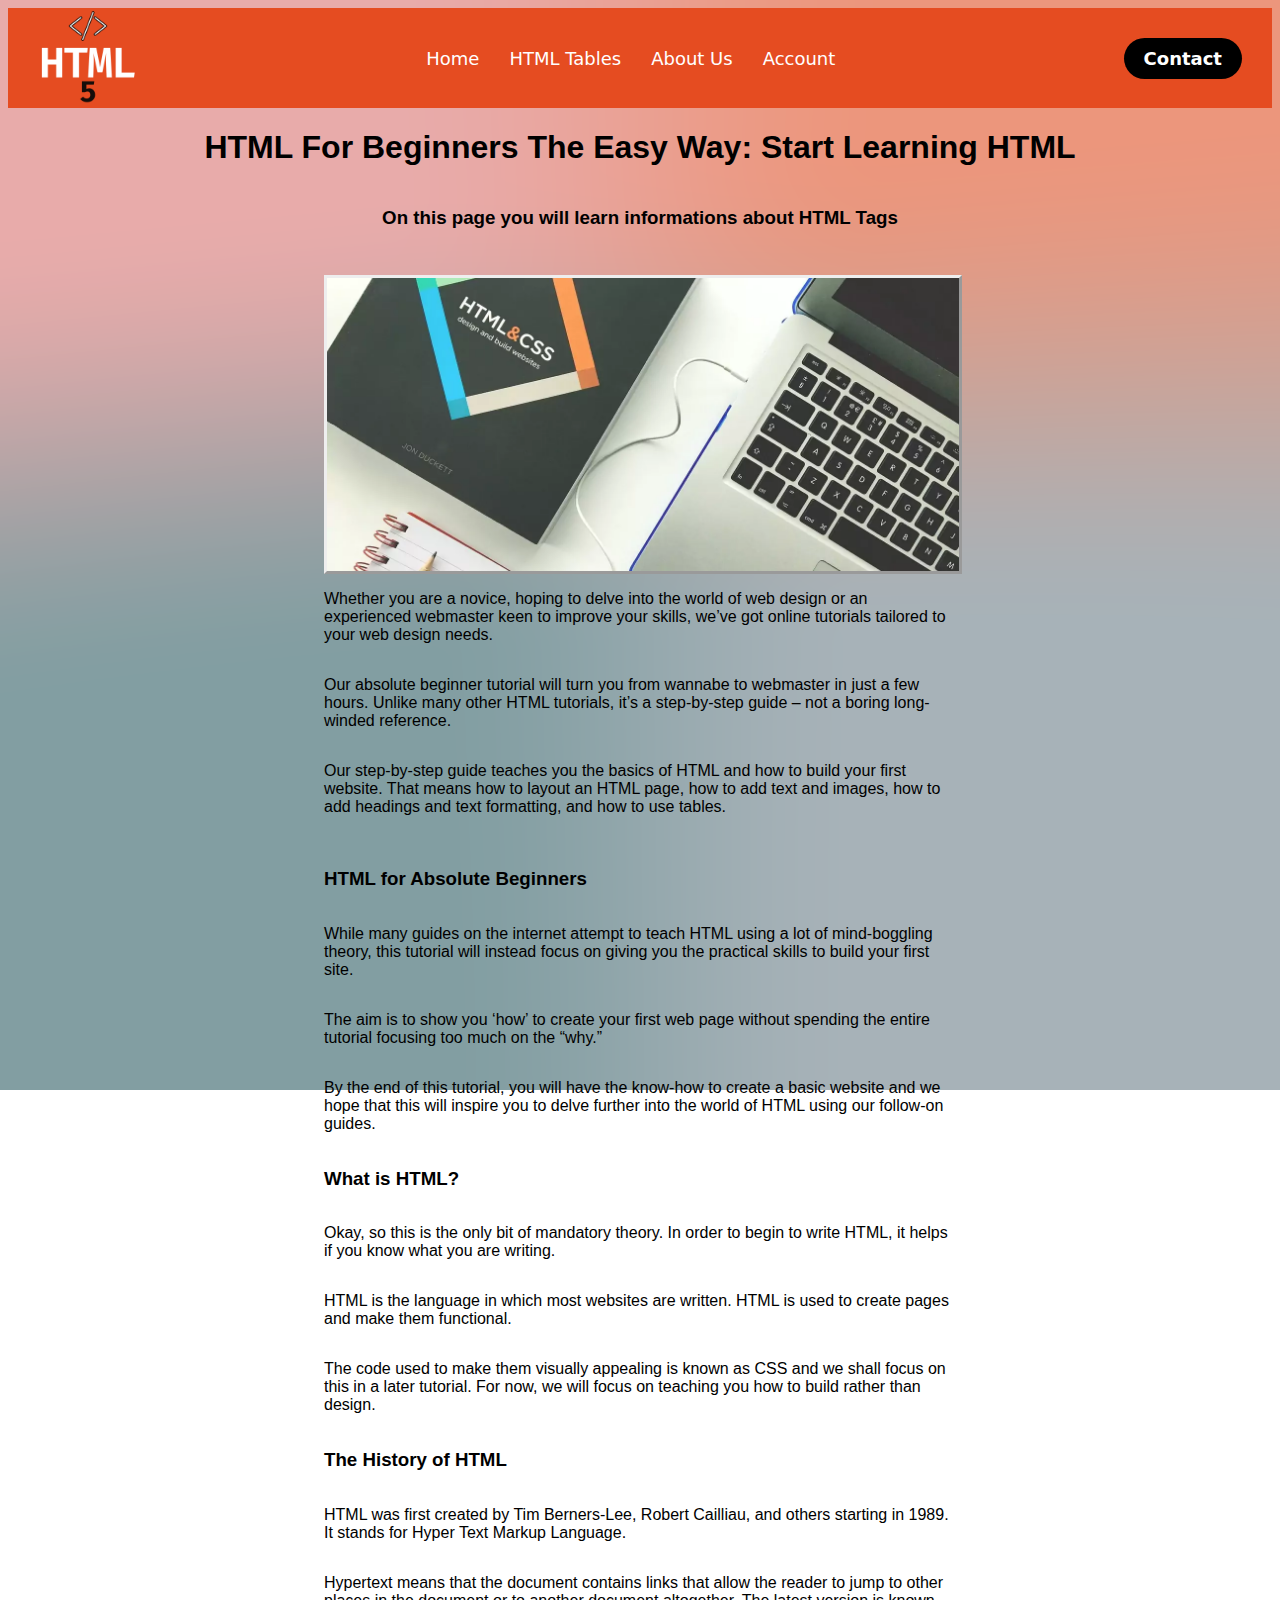
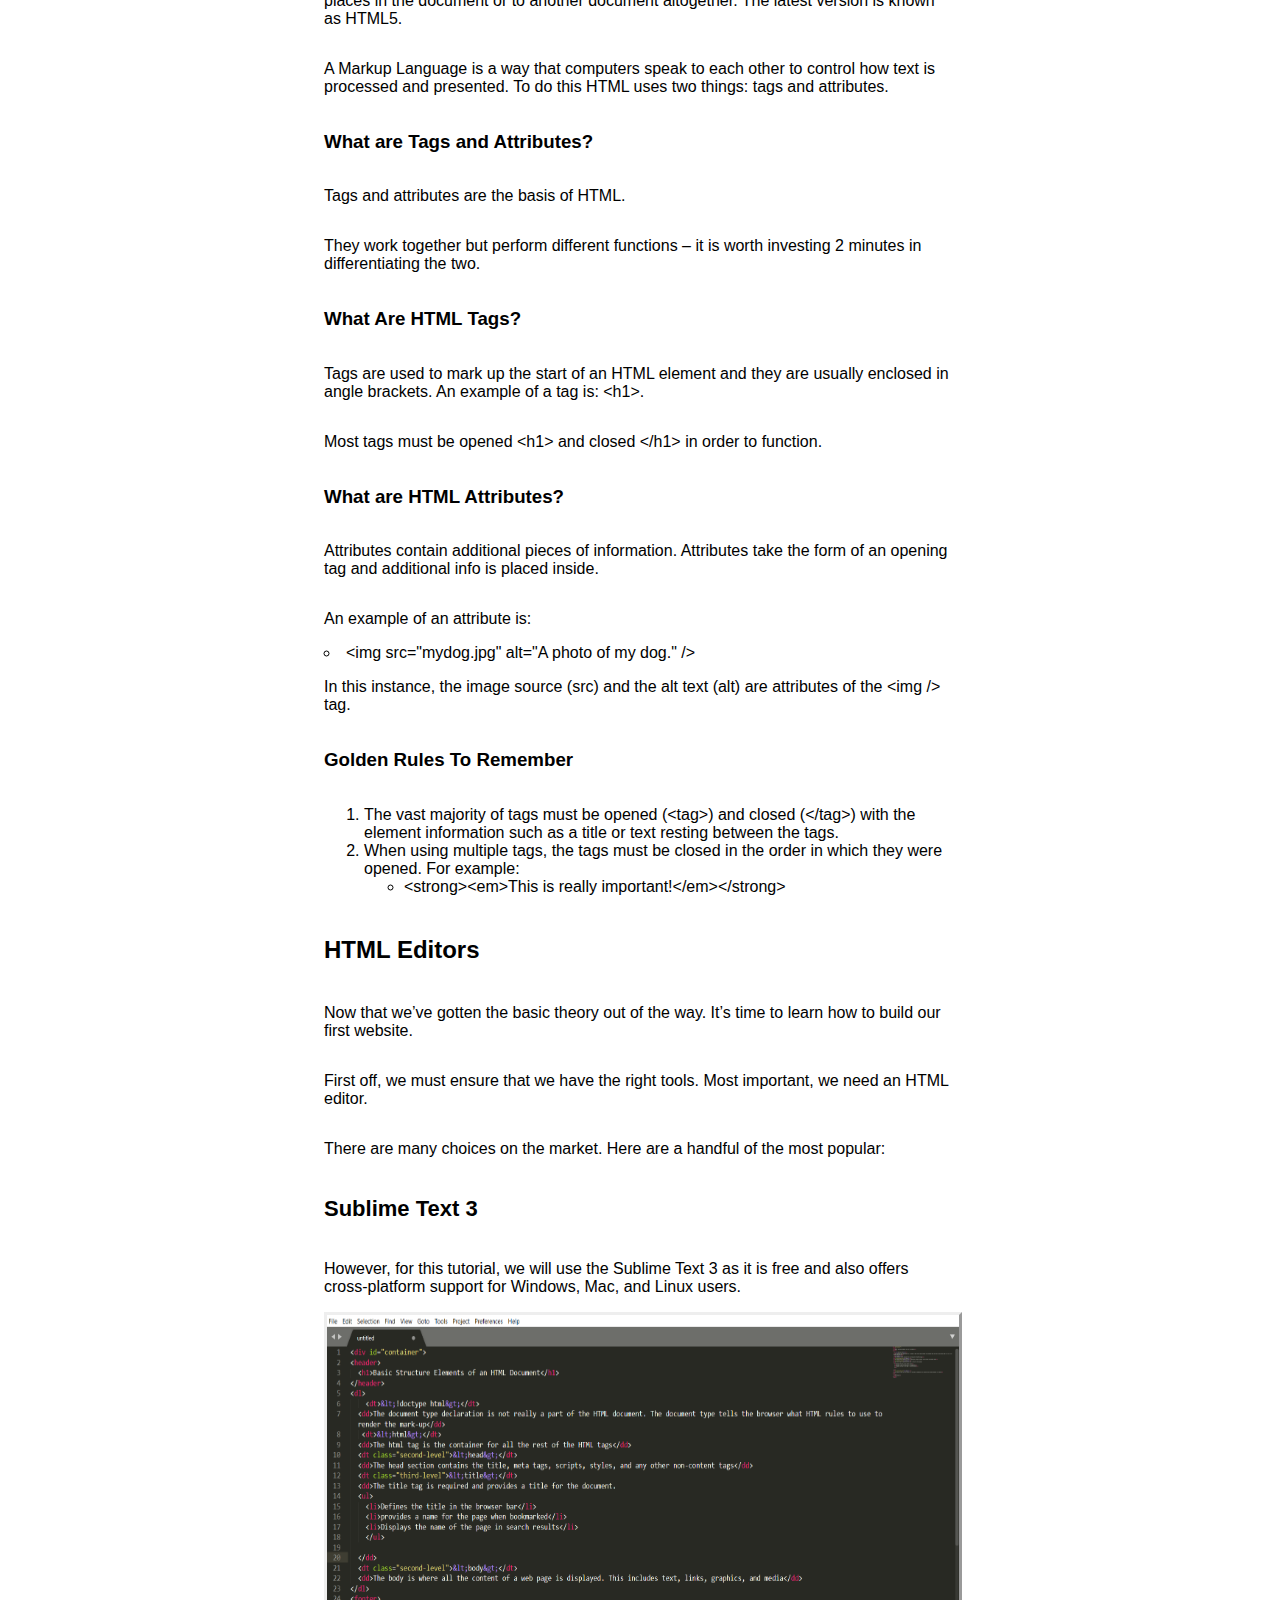
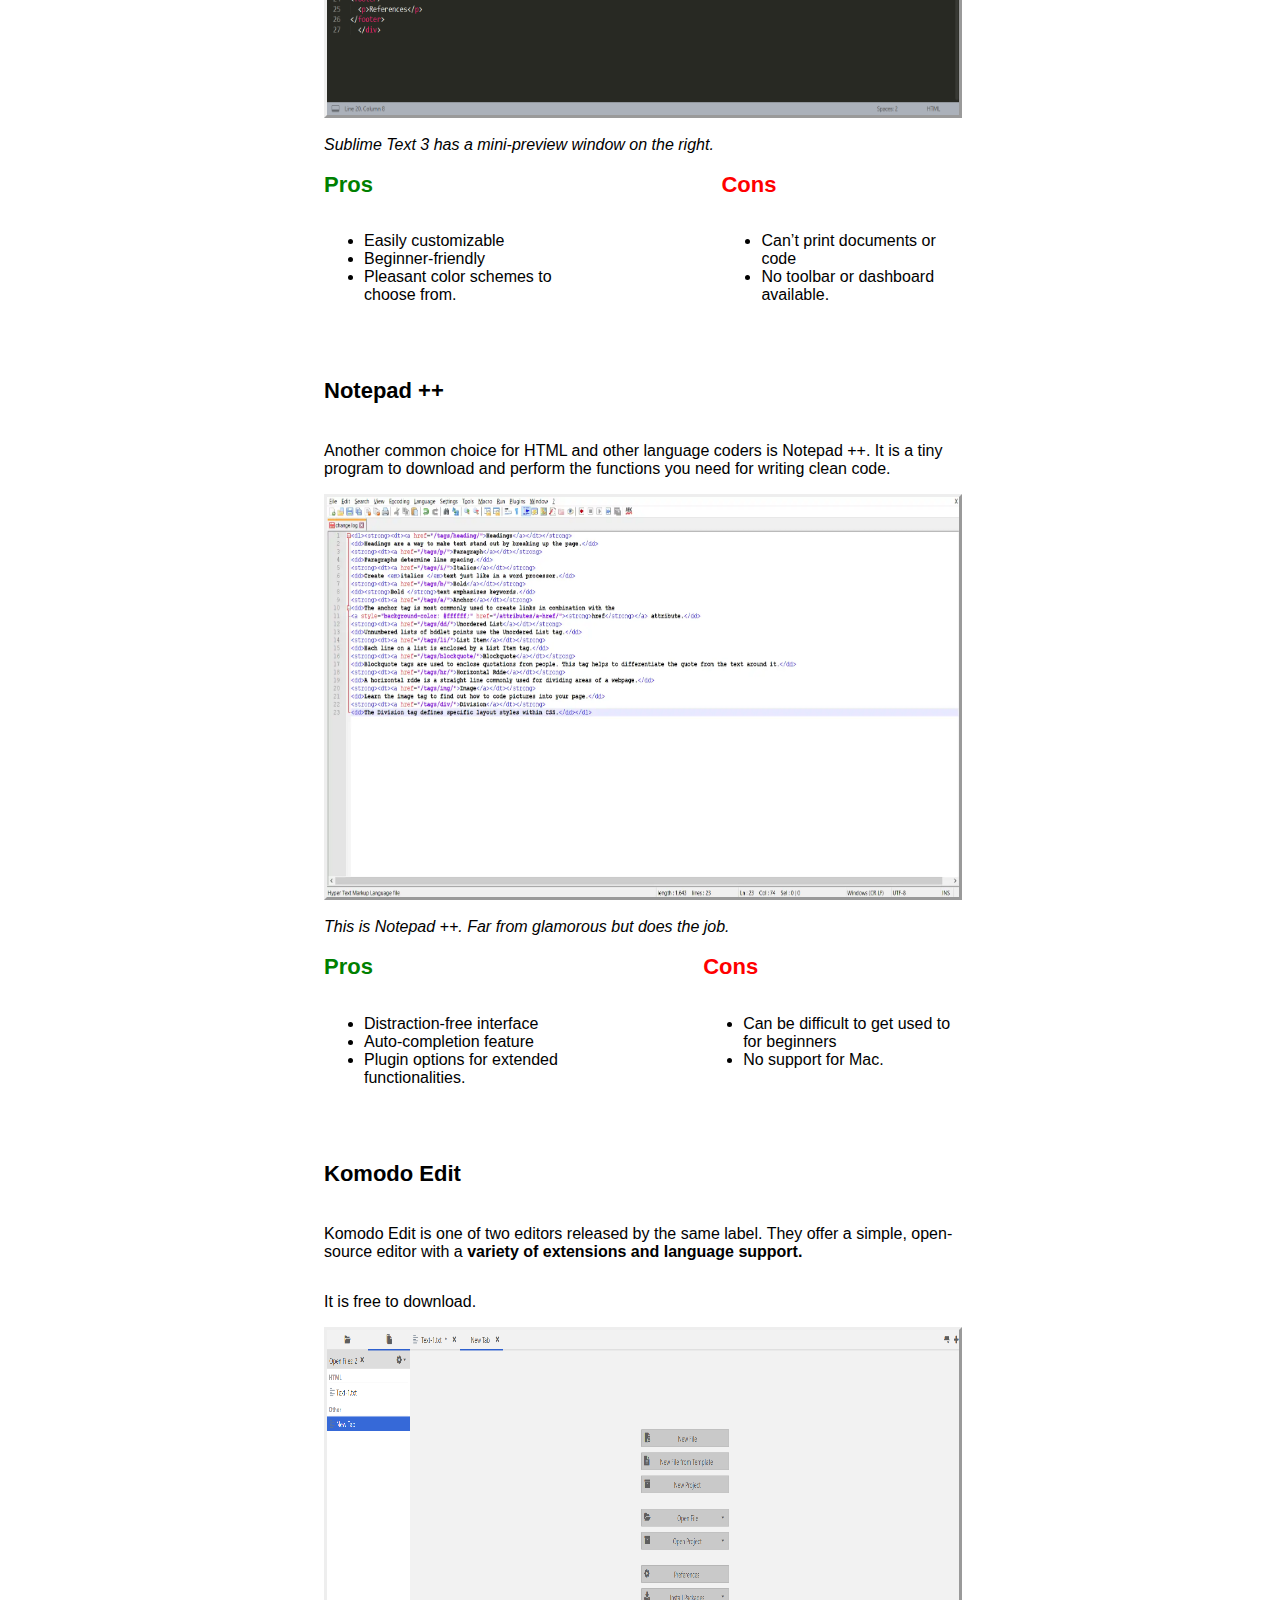
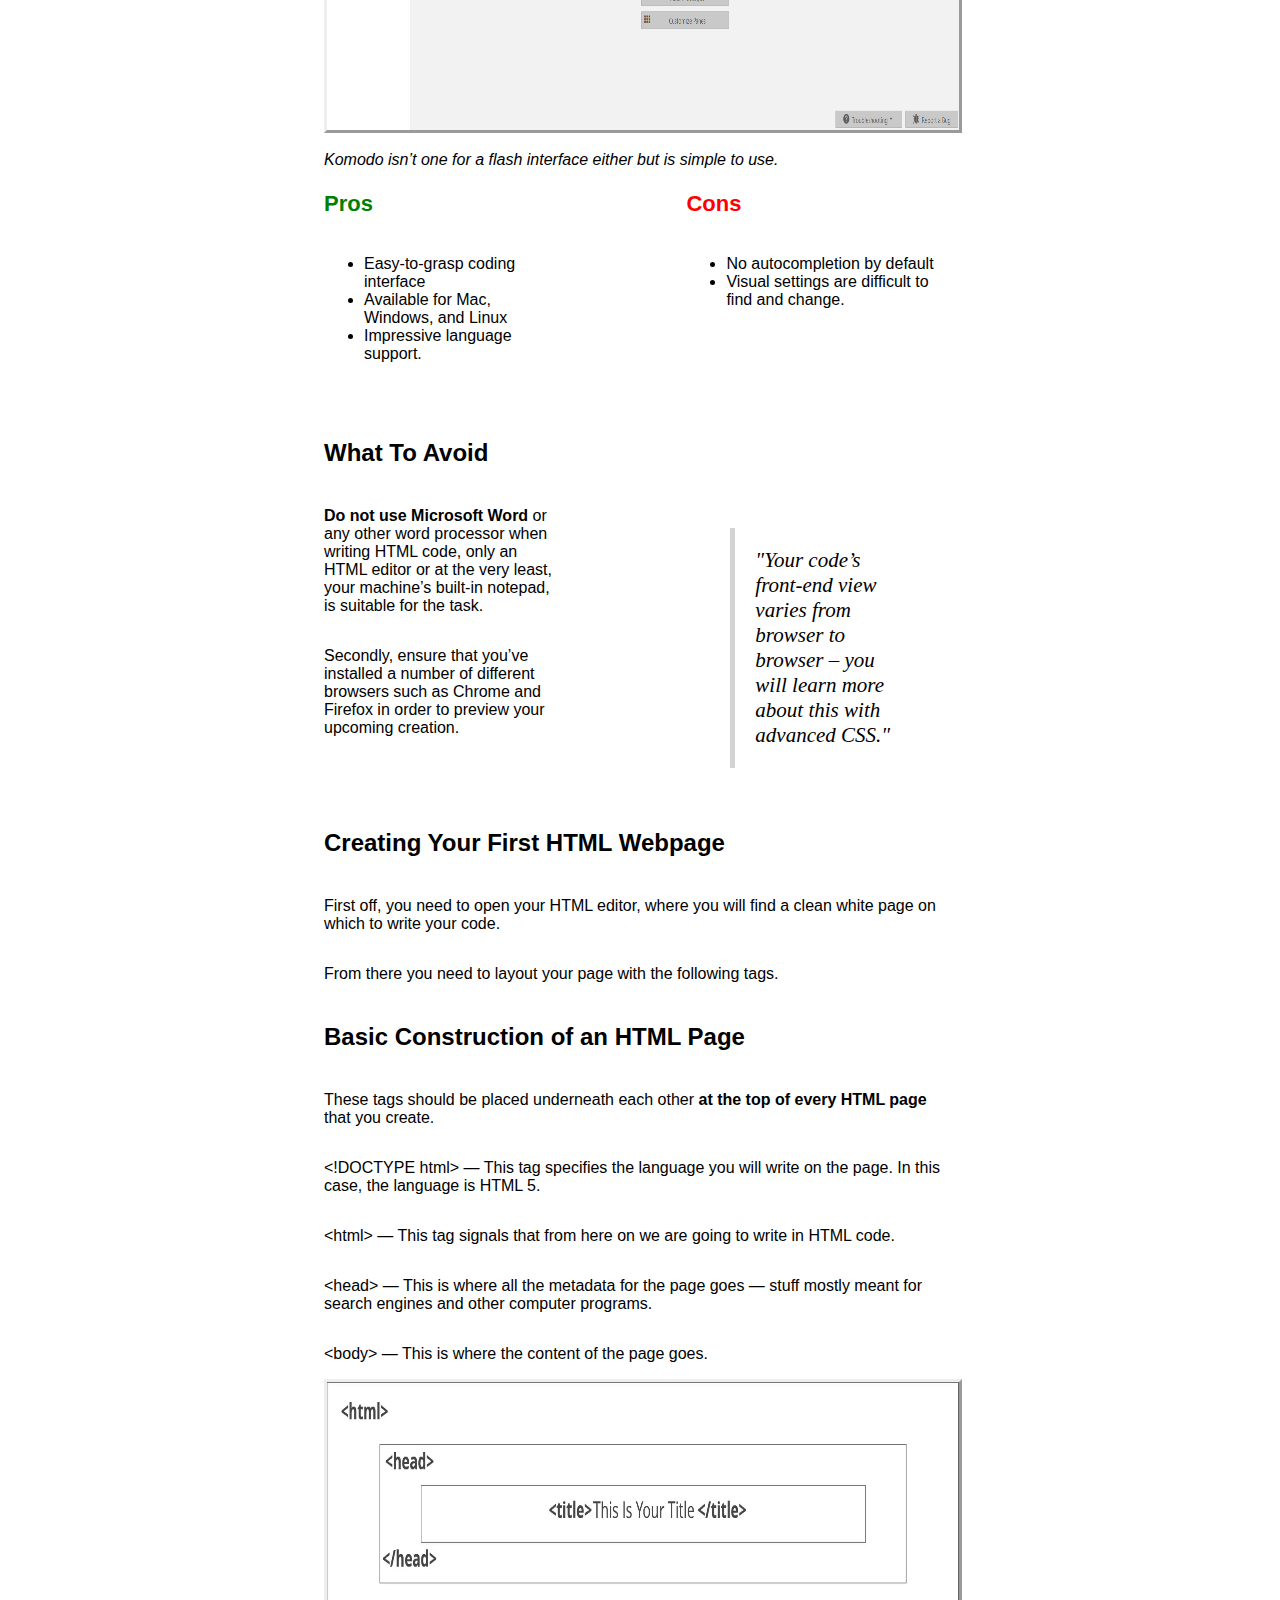
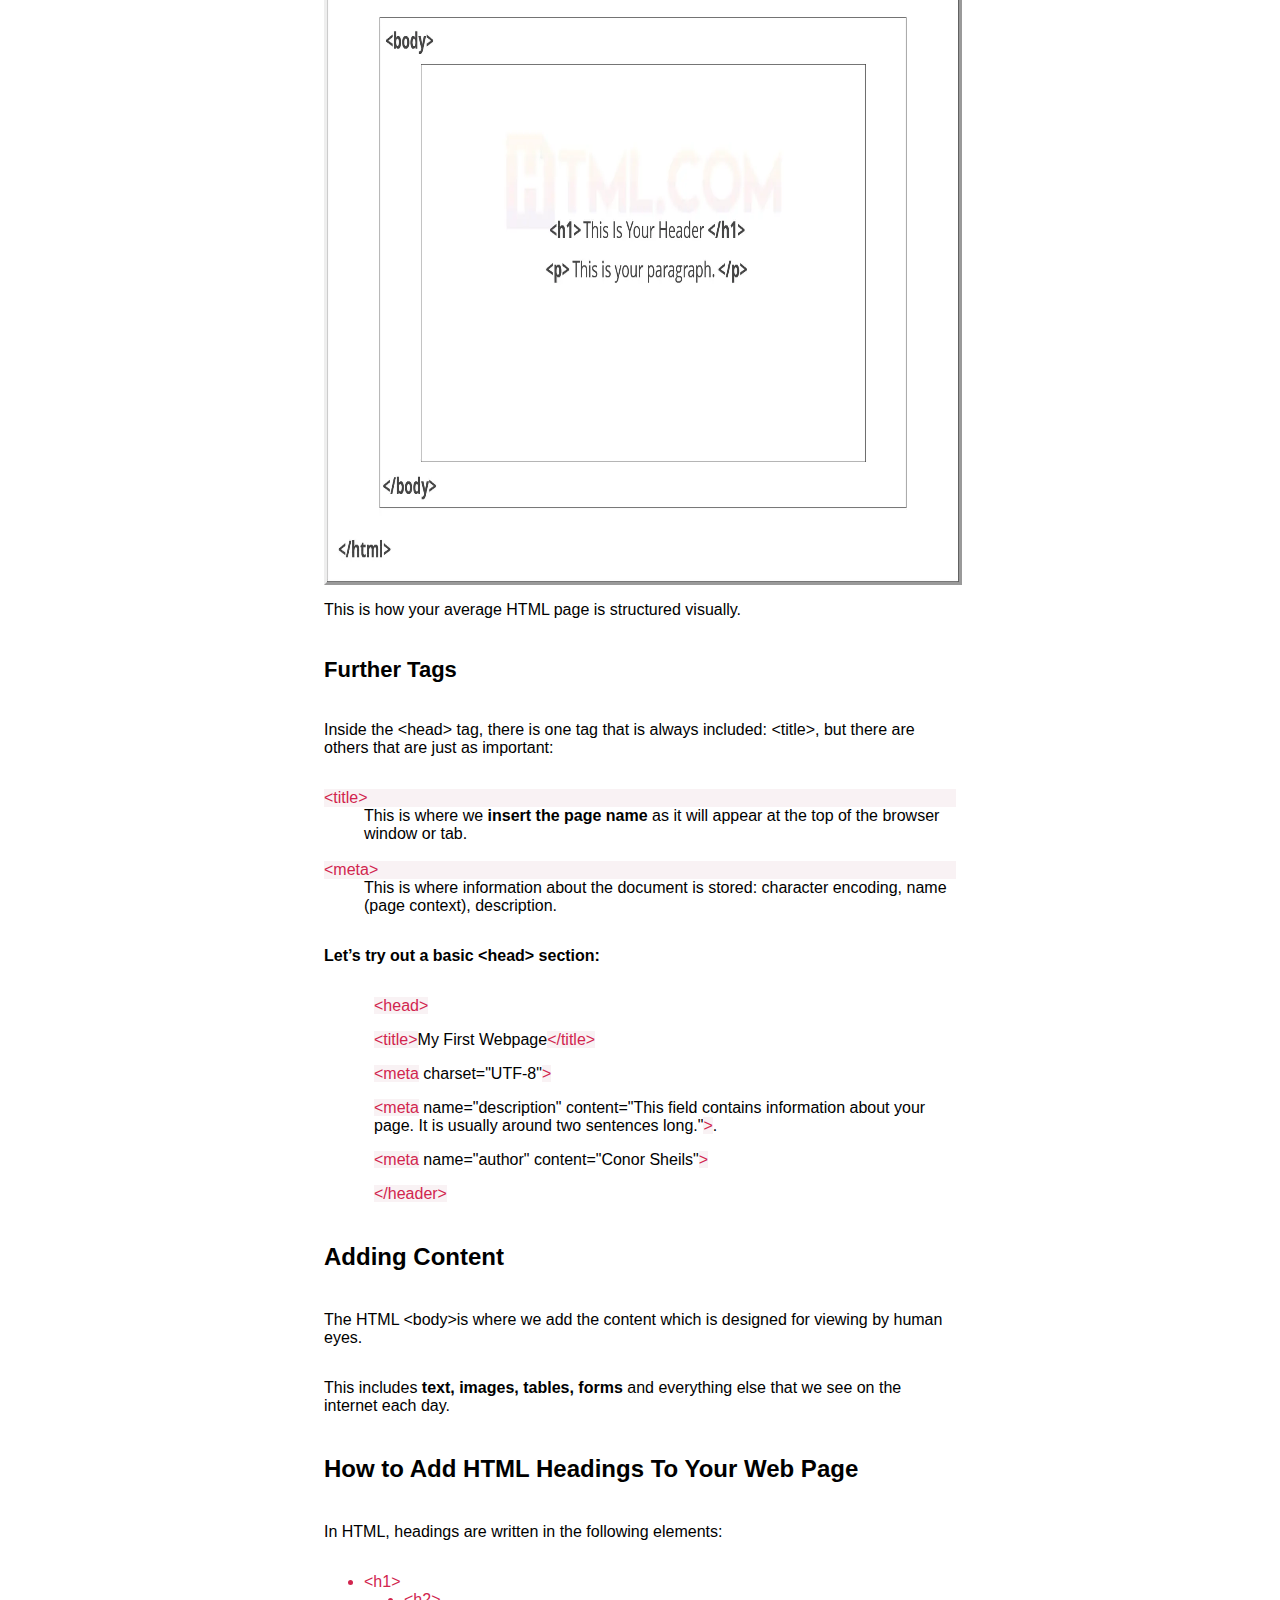
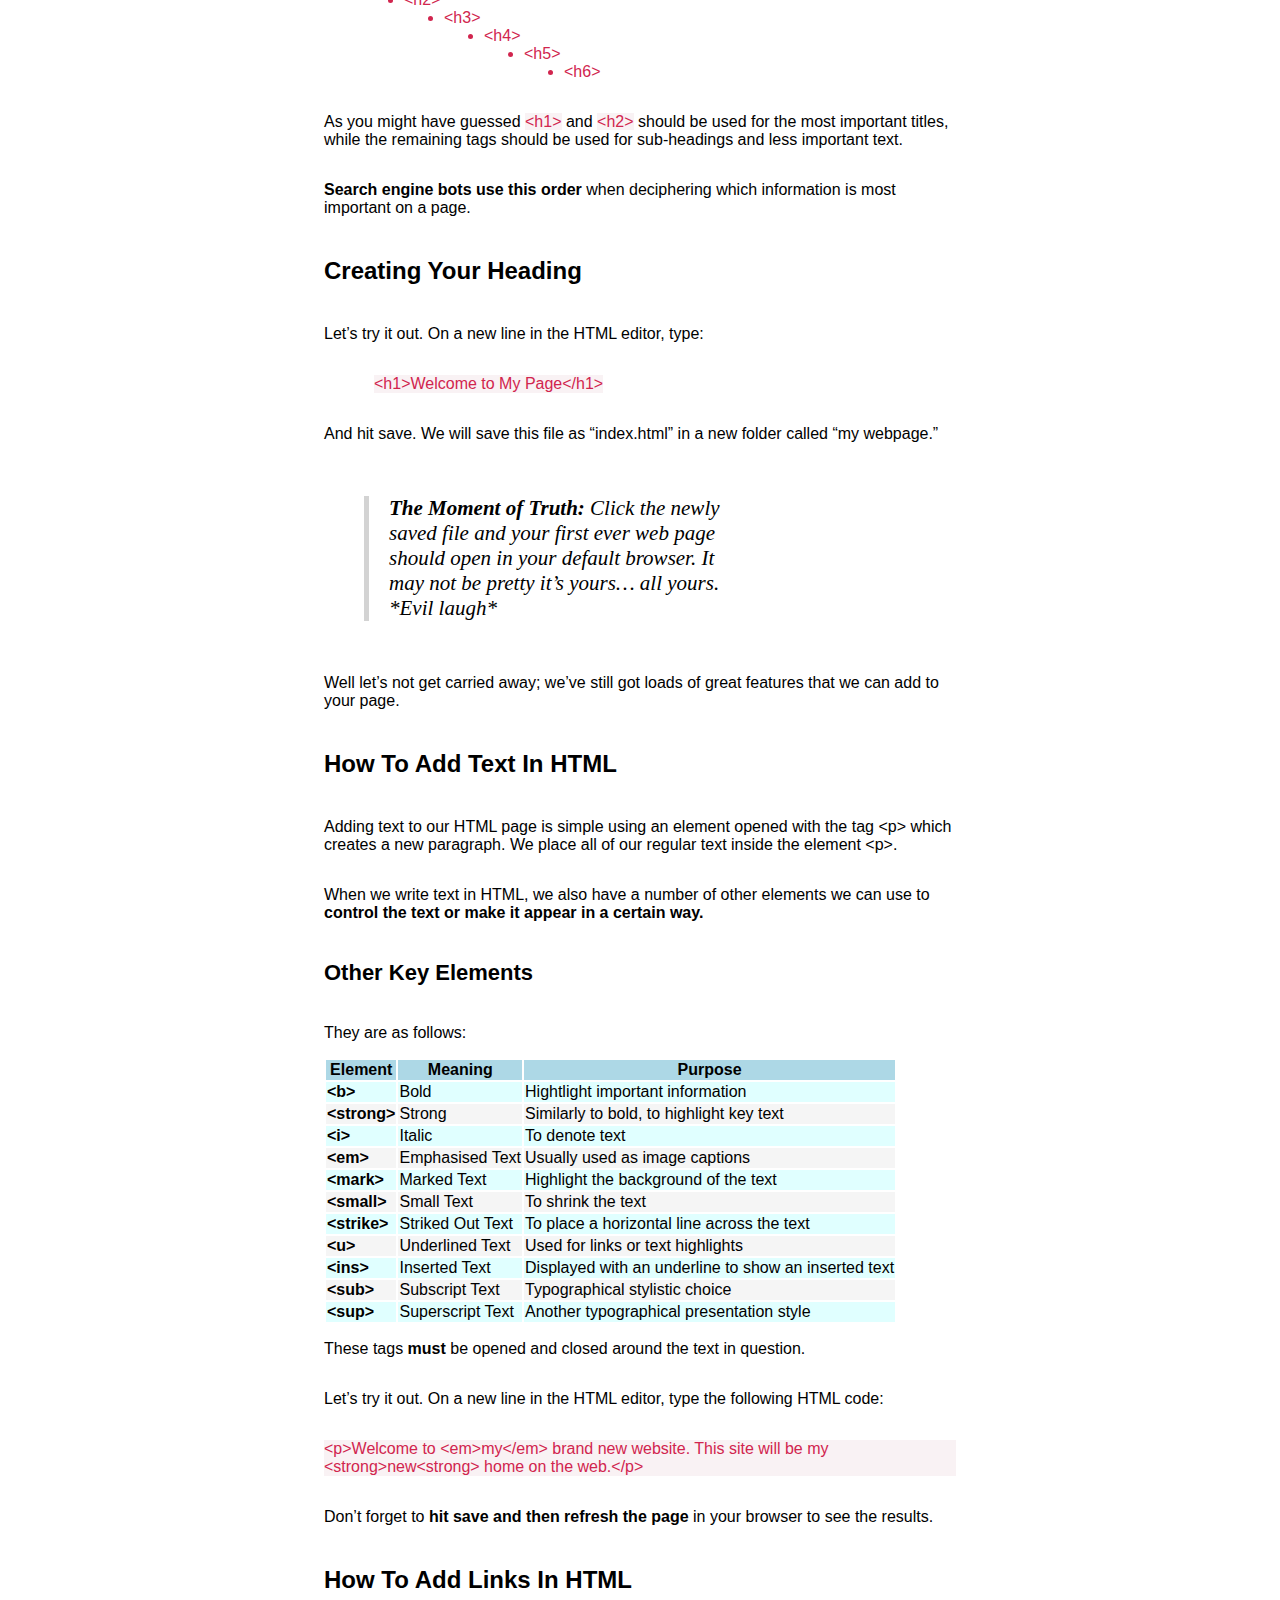
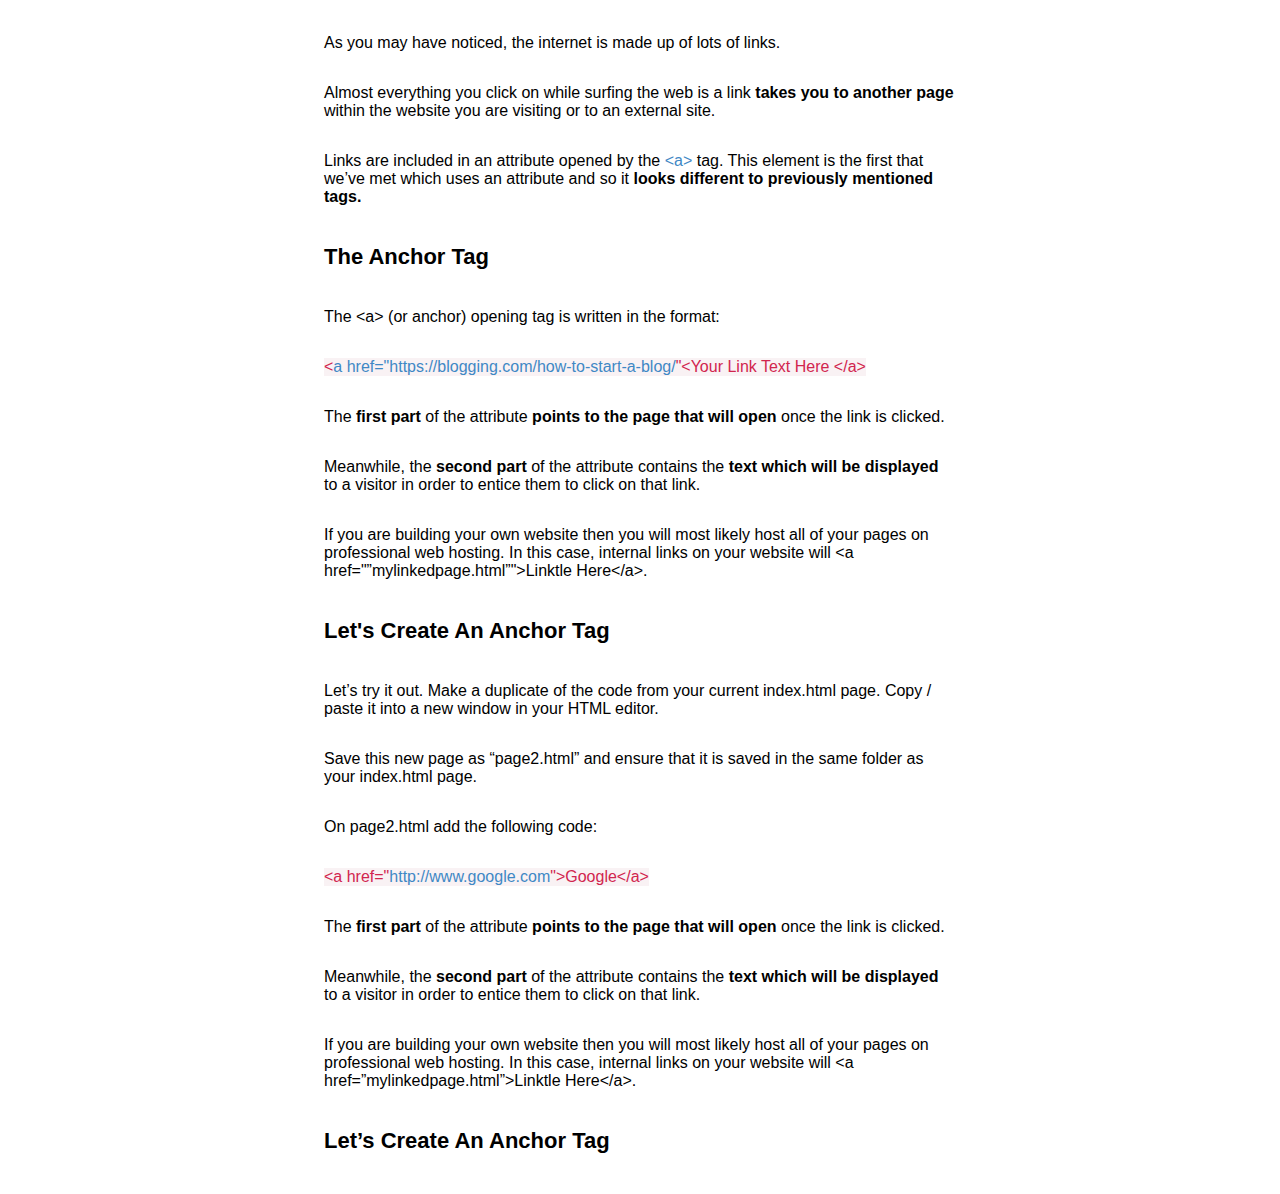
==== commit f5195dba: "Changes to the index file" ====
--- a/index.html
+++ b/index.html
@@ -4,6 +4,7 @@
     <link rel="stylesheet" href="navbar.css" />
     <meta name="viewport" content="width=device-width, initial-scale=1.0" />
     <link rel="icon" type="image/x-icon" href="HTML5favicon.png" />
+    <link rel="stylesheet" href="styleborder.css" />
     <link rel="stylesheet" href="styleheading.css" />
     <link rel="stylesheet" href="flex.css" />
     <link rel="stylesheet" href="contentstyle.css" />
@@ -36,7 +37,7 @@
     </div>
     <div class="content">
       <br />
-      <img class="readjustImage" src="htmlpic.png" alt="HTML Computer" />
+      <img class="imageDesign" src="htmlpic.png" alt="HTML Computer" />
       <p>
         Whether you are a novice, hoping to delve into the world of web design
         or an experienced webmaster keen to improve your skills, we’ve got
@@ -168,6 +169,7 @@
         alt="HTML Sublime Text"
         width="800"
         height="400"
+        class="imageDesign"
       />
       <br />
       <i>Sublime Text 3 has a mini-preview window on the right.</i>
@@ -197,7 +199,13 @@
         It is a tiny program to download and perform the functions you need for
         writing clean code.
       </p>
-      <img src="notepad++.webp" alt="Notepad++" width="800" height="400" />
+      <img
+        src="notepad++.webp"
+        alt="Notepad++"
+        width="800"
+        height="400"
+        class="imageDesign"
+      />
       <br />
       <i>This is Notepad ++. Far from glamorous but does the job.</i>
       <div class="flexRow">
@@ -232,6 +240,7 @@
         alt="Komodo Edit"
         width="800px"
         height="400px"
+        class="imageDesign"
       />
       <br />
       <i>Komodo isn’t one for a flash interface either but is simple to use.</i>
@@ -271,13 +280,8 @@
         </div>
         <blockquote>
           <p
-            style="
-              font-style: oblique;
-              font-family: Georgia, 'Times New Roman', Times, serif;
-              font-size: 21px;
-              display: block;
-              width: 30%;
-            "
+            class="quote flexRow"
+            style="border-left: 5px solid lightgray; padding: 20px"
           >
             "Your code’s front-end view varies from browser to browser – you
             will learn more about this with advanced CSS."
@@ -316,7 +320,287 @@
         alt="HTMLlayout"
         width="800px"
         height="800px"
+        class="imageDesign"
       />
+      <p>This is how your average HTML page is structured visually.</p>
+      <p class="subtitle">Further Tags</p>
+      <p>
+        Inside the &lt;head&gt; tag, there is one tag that is always included:
+        &lt;title&gt;, but there are others that are just as important:
+      </p>
+      <dl>
+        <dt class="redCode">&lt;title&gt;</dt>
+        <dd>
+          This is where we <b>insert the page name</b> as it will appear at the
+          top of the browser window or tab.
+        </dd>
+        <br />
+        <dt class="redCode">&lt;meta&gt;</dt>
+        <dd>
+          This is where information about the document is stored: character
+          encoding, name (page context), description.
+        </dd>
+      </dl>
+
+      <p>
+        <strong>Let’s try out a basic &lt;head&gt; section:</strong>
+      </p>
+      <div style="padding-left: 50px">
+        <p><span class="redCode">&lt;head&gt;</span></p>
+        <p>
+          <span class="redCode">&lt;title&gt;</span>My First Webpage<span
+            class="redCode"
+            >&lt;/title&gt;</span
+          >
+        </p>
+        <p>
+          <span class="redCode">&lt;meta</span> charset="UTF-8"<span
+            class="redCode"
+            >&gt;</span
+          >
+        </p>
+        <p>
+          <span class="redCode">&lt;meta</span> name="description" content="This
+          field contains information about your page. It is usually around two
+          sentences long."<span class="redCode">&gt;</span>.
+        </p>
+        <p>
+          <span class="redCode">&lt;meta</span> name="author" content="Conor
+          Sheils"<span class="redCode">&gt;</span>
+        </p>
+        <p><span class="redCode">&lt;/header&gt;</span></p>
+      </div>
+      <p class="title">Adding Content</p>
+      <p>
+        The HTML &lt;body&gt;is where we add the content which is designed for
+        viewing by human eyes.
+      </p>
+      <p>
+        This includes <b>text, images, tables, forms</b> and everything else
+        that we see on the internet each day.
+      </p>
+      <p class="title">How to Add HTML Headings To Your Web Page</p>
+      <p>In HTML, headings are written in the following elements:</p>
+      <ul type="disc" class="redCode" style="background-color: unset">
+        <li>
+          &lt;h1&gt;
+          <ul type="disc">
+            <li>
+              &lth2&gt;
+              <ul type="disc">
+                <li>
+                  &lth3&gt;
+                  <ul type="disc">
+                    <li>
+                      &lth4&gt;
+                      <ul type="disc">
+                        <li>
+                          &lth5&gt;
+                          <ul type="disc">
+                            <li>&lth6&gt;</li>
+                          </ul>
+                        </li>
+                      </ul>
+                    </li>
+                  </ul>
+                </li>
+              </ul>
+            </li>
+          </ul>
+        </li>
+      </ul>
+      <p>
+        As you might have guessed <span class="redCode">&lt;h1&gt;</span> and
+        <span class="redCode">&lt;h2&gt;</span> should be used for the most
+        important titles, while the remaining tags should be used for
+        sub-headings and less important text.
+      </p>
+      <p>
+        <b>Search engine bots use this order</b> when deciphering which
+        information is most important on a page.
+      </p>
+      <p class="title">Creating Your Heading</p>
+      <p>Let’s try it out. On a new line in the HTML editor, type:</p>
+      <div style="padding-left: 50px">
+        <p class="redCode">&lt;h1&gt;Welcome to My Page&lt;/h1&gt;</p>
+      </div>
+      <p>
+        And hit save. We will save this file as “index.html” in a new folder
+        called “my webpage.”
+      </p>
+      <blockquote>
+        <p class="quote displayBlock" style="width: 60%">
+          <strong>The Moment of Truth:</strong> Click the newly saved file and
+          your first ever web page should open in your default browser. It may
+          not be pretty it’s yours… all yours. *Evil laugh*
+        </p>
+      </blockquote>
+      <p>
+        Well let’s not get carried away; we’ve still got loads of great features
+        that we can add to your page.
+      </p>
+      <p class="title">How To Add Text In HTML</p>
+      <p>
+        Adding text to our HTML page is simple using an element opened with the
+        tag &lt;p&gt; which creates a new paragraph. We place all of our regular
+        text inside the element &lt;p&gt;.
+      </p>
+      <p>
+        When we write text in HTML, we also have a number of other elements we
+        can use to <b>control the text or make it appear in a certain way.</b>
+      </p>
+      <p class="subtitle">Other Key Elements</p>
+      <p>They are as follows:</p>
+
+      <div>
+        <table class="tableBlue">
+          <thead>
+            <tr>
+              <th>Element</th>
+              <th>Meaning</th>
+              <th>Purpose</th>
+            </tr>
+          </thead>
+          <tbody>
+            <tr class="tableCyan">
+              <td><b>&lt;b&gt;</b></td>
+              <td>Bold</td>
+              <td>Hightlight important information</td>
+            </tr>
+            <tr class="tableSmoke">
+              <td><b>&lt;strong&gt;</b></td>
+              <td>Strong</td>
+              <td>Similarly to bold, to highlight key text</td>
+            </tr>
+            <tr class="tableCyan">
+              <td><b>&lt;i&gt;</b></td>
+              <td>Italic</td>
+              <td>To denote text</td>
+            </tr>
+            <tr class="tableSmoke">
+              <td><b>&lt;em&gt;</b></td>
+              <td>Emphasised Text</td>
+              <td>Usually used as image captions</td>
+            </tr>
+            <tr class="tableCyan">
+              <td><b>&lt;mark&gt;</b></td>
+              <td>Marked Text</td>
+              <td>Highlight the background of the text</td>
+            </tr>
+            <tr class="tableSmoke">
+              <td><b>&lt;small&gt;</b></td>
+              <td>Small Text</td>
+              <td>To shrink the text</td>
+            </tr>
+            <tr class="tableCyan">
+              <td><b>&lt;strike&gt;</b></td>
+              <td>Striked Out Text</td>
+              <td>To place a horizontal line across the text</td>
+            </tr>
+            <tr class="tableSmoke">
+              <td><b>&lt;u&gt;</b></td>
+              <td>Underlined Text</td>
+              <td>Used for links or text highlights</td>
+            </tr>
+            <tr class="tableCyan">
+              <td><b>&lt;ins&gt;</b></td>
+              <td>Inserted Text</td>
+              <td>Displayed with an underline to show an inserted text</td>
+            </tr>
+            <tr class="tableSmoke">
+              <td><b>&lt;sub&gt;</b></td>
+              <td>Subscript Text</td>
+              <td>Typographical stylistic choice</td>
+            </tr>
+            <tr class="tableCyan">
+              <td><b>&lt;sup&gt;</b></td>
+              <td>Superscript Text</td>
+              <td>Another typographical presentation style</td>
+            </tr>
+          </tbody>
+        </table>
+      </div>
+      <p>
+        These tags <b>must</b> be opened and closed around the text in question.
+      </p>
+      <p>
+        Let’s try it out. On a new line in the HTML editor, type the following
+        HTML code:
+      </p>
+      <p class="redCode">
+        &lt;p&gt;Welcome to &lt;em&gt;my&lt;/em&gt; brand new website. This site
+        will be my &lt;strong&gt;new&lt;strong&gt; home on the web.&lt;/p&gt;
+      </p>
+      <p>
+        Don’t forget to <b>hit save and then refresh the page</b> in your
+        browser to see the results.
+      </p>
+      <p class="title">How To Add Links In HTML</p>
+      <p>As you may have noticed, the internet is made up of lots of links.</p>
+      <p>
+        Almost everything you click on while surfing the web is a link
+        <b>takes you to another page</b> within the website you are visiting or
+        to an external site.
+      </p>
+      <p>
+        Links are included in an attribute opened by the
+        <span class="blueCode">&lt;a&gt;</span>
+        tag. This element is the first that we’ve met which uses an attribute
+        and so it
+        <b>looks different to previously mentioned tags.</b>
+      </p>
+      <p class="subtitle">The Anchor Tag</p>
+      <p>The &lt;a&gt; (or anchor) opening tag is written in the format:</p>
+      <p class="redCode">
+        &lt;<span class="blueCode"
+          >a href="https://blogging.com/how-to-start-a-blog/</span
+        >"&lt;Your Link Text Here &lt;/a&gt;
+      </p>
+      <p>
+        The <b>first part</b> of the attribute
+        <b>points to the page that will open</b> once the link is clicked.
+      </p>
+      <p>
+        Meanwhile, the <b>second part</b> of the attribute contains the
+        <b>text which will be displayed</b> to a visitor in order to entice them
+        to click on that link.
+      </p>
+      <p>
+        If you are building your own website then you will most likely host all
+        of your pages on professional web hosting. In this case, internal links
+        on your website will &lt;a href="”mylinkedpage.html”"&gt;Linktle
+        Here&lt;/a&gt;.
+      </p>
+      <p class="subtitle">Let's Create An Anchor Tag</p>
+      <p>
+        Let’s try it out. Make a duplicate of the code from your current
+        index.html page. Copy / paste it into a new window in your HTML editor.
+      </p>
+      <p>
+        Save this new page as “page2.html” and ensure that it is saved in the
+        same folder as your index.html page.
+      </p>
+      <p>On page2.html add the following code:</p>
+      <p class="redCode">
+        &lt;a href="<span class="blueCode">http://www.google.com</span
+        >"&gt;Google&lt;/a&gt;
+      </p>
+      <p>
+        The <b>first part</b> of the attribute
+        <b>points to the page that will open</b> once the link is clicked.
+      </p>
+      <p>
+        Meanwhile, the <b>second part</b> of the attribute contains the
+        <b>text which will be displayed</b> to a visitor in order to entice them
+        to click on that link.
+      </p>
+      <p>
+        If you are building your own website then you will most likely host all
+        of your pages on professional web hosting. In this case, internal links
+        on your website will &lt;a href=”mylinkedpage.html”&gt;Linktle
+        Here&lt;/a&gt;.
+      </p>
+      <p class="subtitle">Let’s Create An Anchor Tag</p>
     </div>
   </body>
 </html>
--- a/styleborder.css
+++ b/styleborder.css
@@ -0,0 +1,62 @@
+.tableBorder,
+.tableBorder th,
+.tableBorder td {
+  border: 1px solid black;
+}
+
+.tableBorderCollapse,
+.tableBorderCollapse th,
+.tableBorderCollapse td {
+  border: 1px solid black;
+  border-collapse: collapse;
+}
+
+.tableStyleBorders,
+.tableStyleBorders th,
+.tableStyleBorders td {
+  border: 1px solid white;
+  border-collapse: collapse;
+}
+
+.tableStyleBorders th,
+.tableStyleBorders td {
+  background-color: #eaddca;
+}
+
+.tableRoundBorders,
+.tableRoundBorders th,
+.tableRoundBorders td {
+  border: 1px solid black;
+  border-radius: 10px;
+}
+
+.tableDottedBorder,
+.tableDottedBorder th,
+.tableDottedBorder td {
+  border-style: dotted;
+}
+
+.woTableRoundBorder th,
+.woTableRoundBorder td {
+  border: 1px solid black;
+  border-radius: 10px;
+}
+
+.tableColorBorder,
+.tableColorBorder th,
+.tableColorBorder td {
+  border-style: solid;
+  border-color: #96d4d4;
+}
+
+.tableBlue thead {
+  background-color: lightblue;
+}
+
+.tableCyan td {
+  background-color: lightcyan;
+}
+
+.tableSmoke td {
+  background-color: whitesmoke;
+}
--- a/styleheading.css
+++ b/styleheading.css
@@ -19,3 +19,13 @@
   font-size: 22px;
   font-weight: 600;
 }
+
+.redCode {
+  color: #d1254e;
+  background-color: #f9f2f4;
+  font-weight: 500;
+}
+
+.blueCode {
+  color: #3f88c5;
+}
--- a/flex.css
+++ b/flex.css
@@ -10,3 +10,9 @@
   flex-direction: column;
   flex-wrap: wrap;
 }
+
+.displayBlock {
+  display: block;
+  padding-left: 20px;
+  border-left: 5px solid lightgray;
+}
--- a/contentstyle.css
+++ b/contentstyle.css
@@ -4,7 +4,6 @@
   align-items: flex-start;
   max-width: 50%;
   margin: auto;
-  background: white;
   padding: 10px;
 }
 
@@ -14,8 +13,16 @@
   align-items: center;
 }
 
-.readjustImage {
+.imageDesign {
   max-width: 100%;
+  border-style: outset;
+}
+
+.quote {
+  font-style: oblique;
+  font-family: Georgia, "Times New Roman", Times, serif;
+  font-size: 21px;
+  border-left: 5px solid lightgray;
 }
 
 .siteBackground {
@@ -24,5 +31,9 @@
 }
 
 body {
-  background-image: url(siteBackground.jpg);
+  background-image: url(siteBackground.png);
+  background-repeat: no-repeat;
+  background-position: center;
+  background-attachment: fixed;
+  background-size: cover;
 }
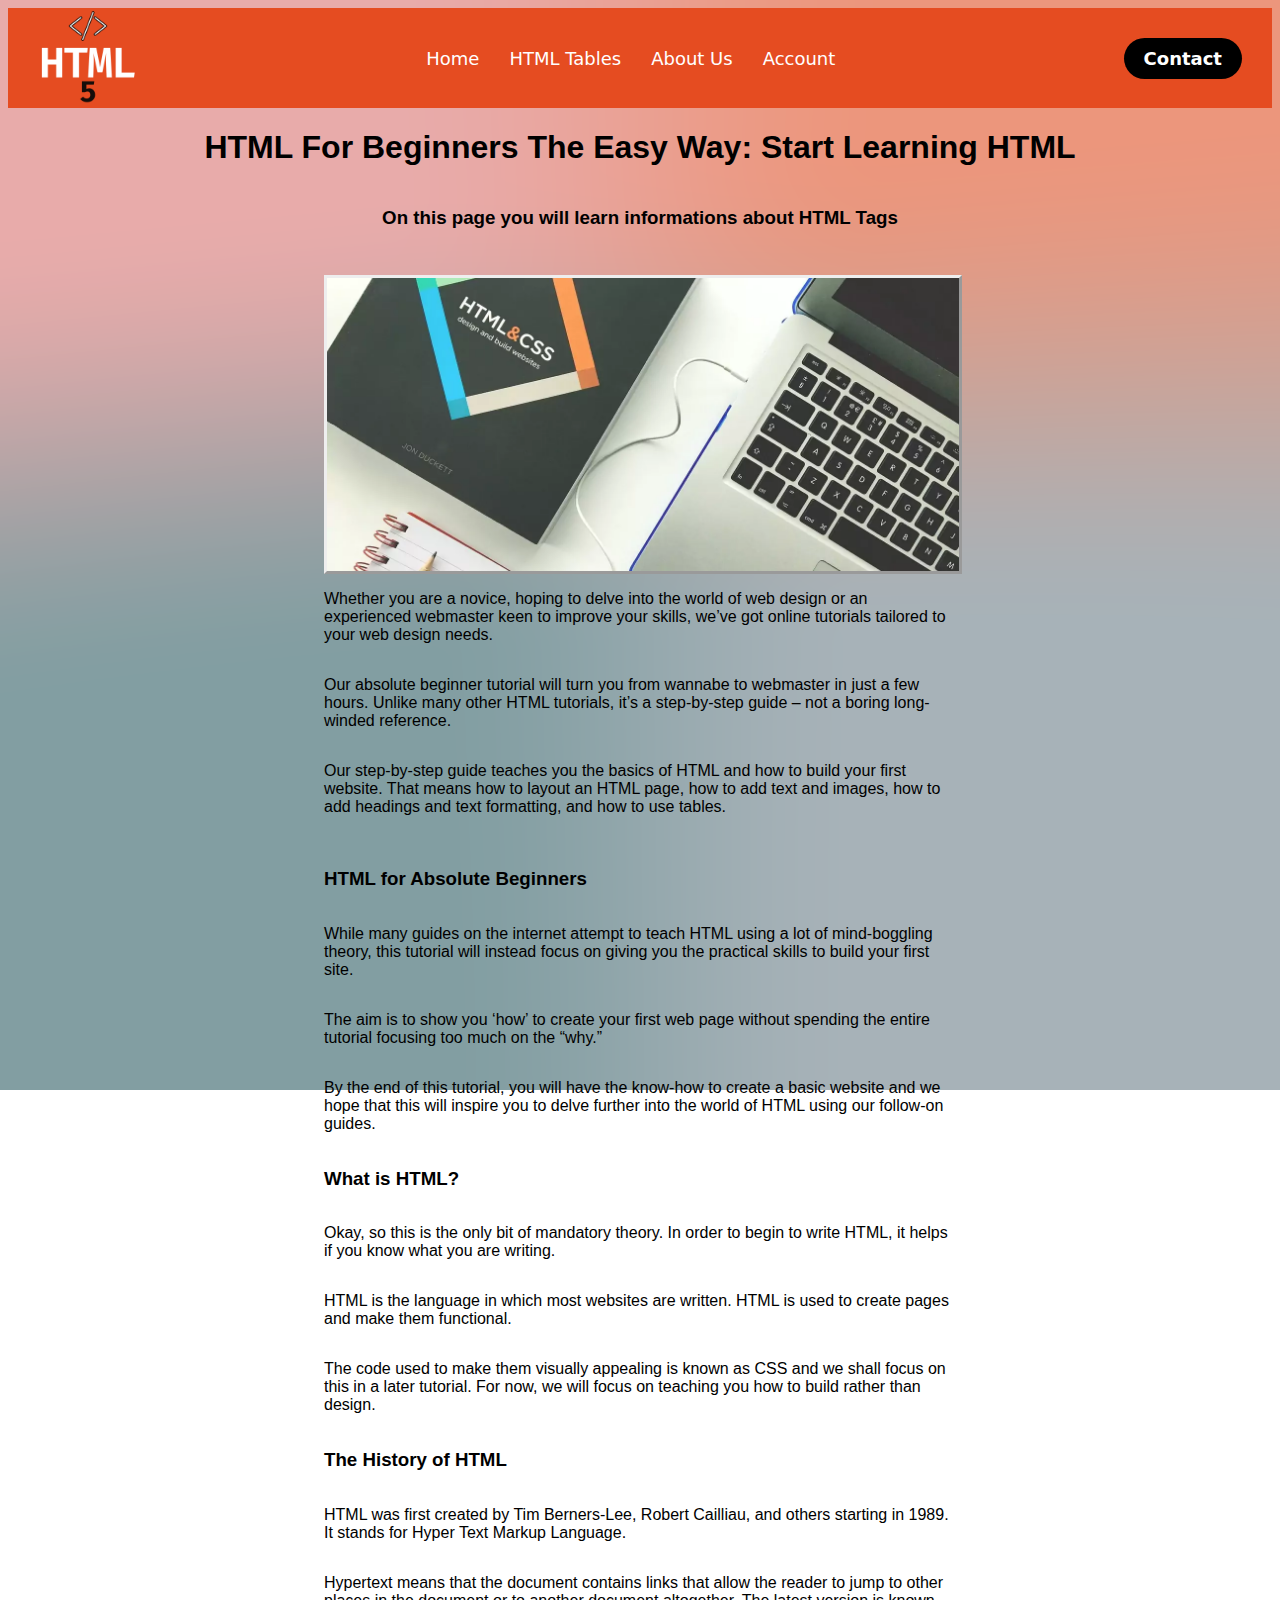
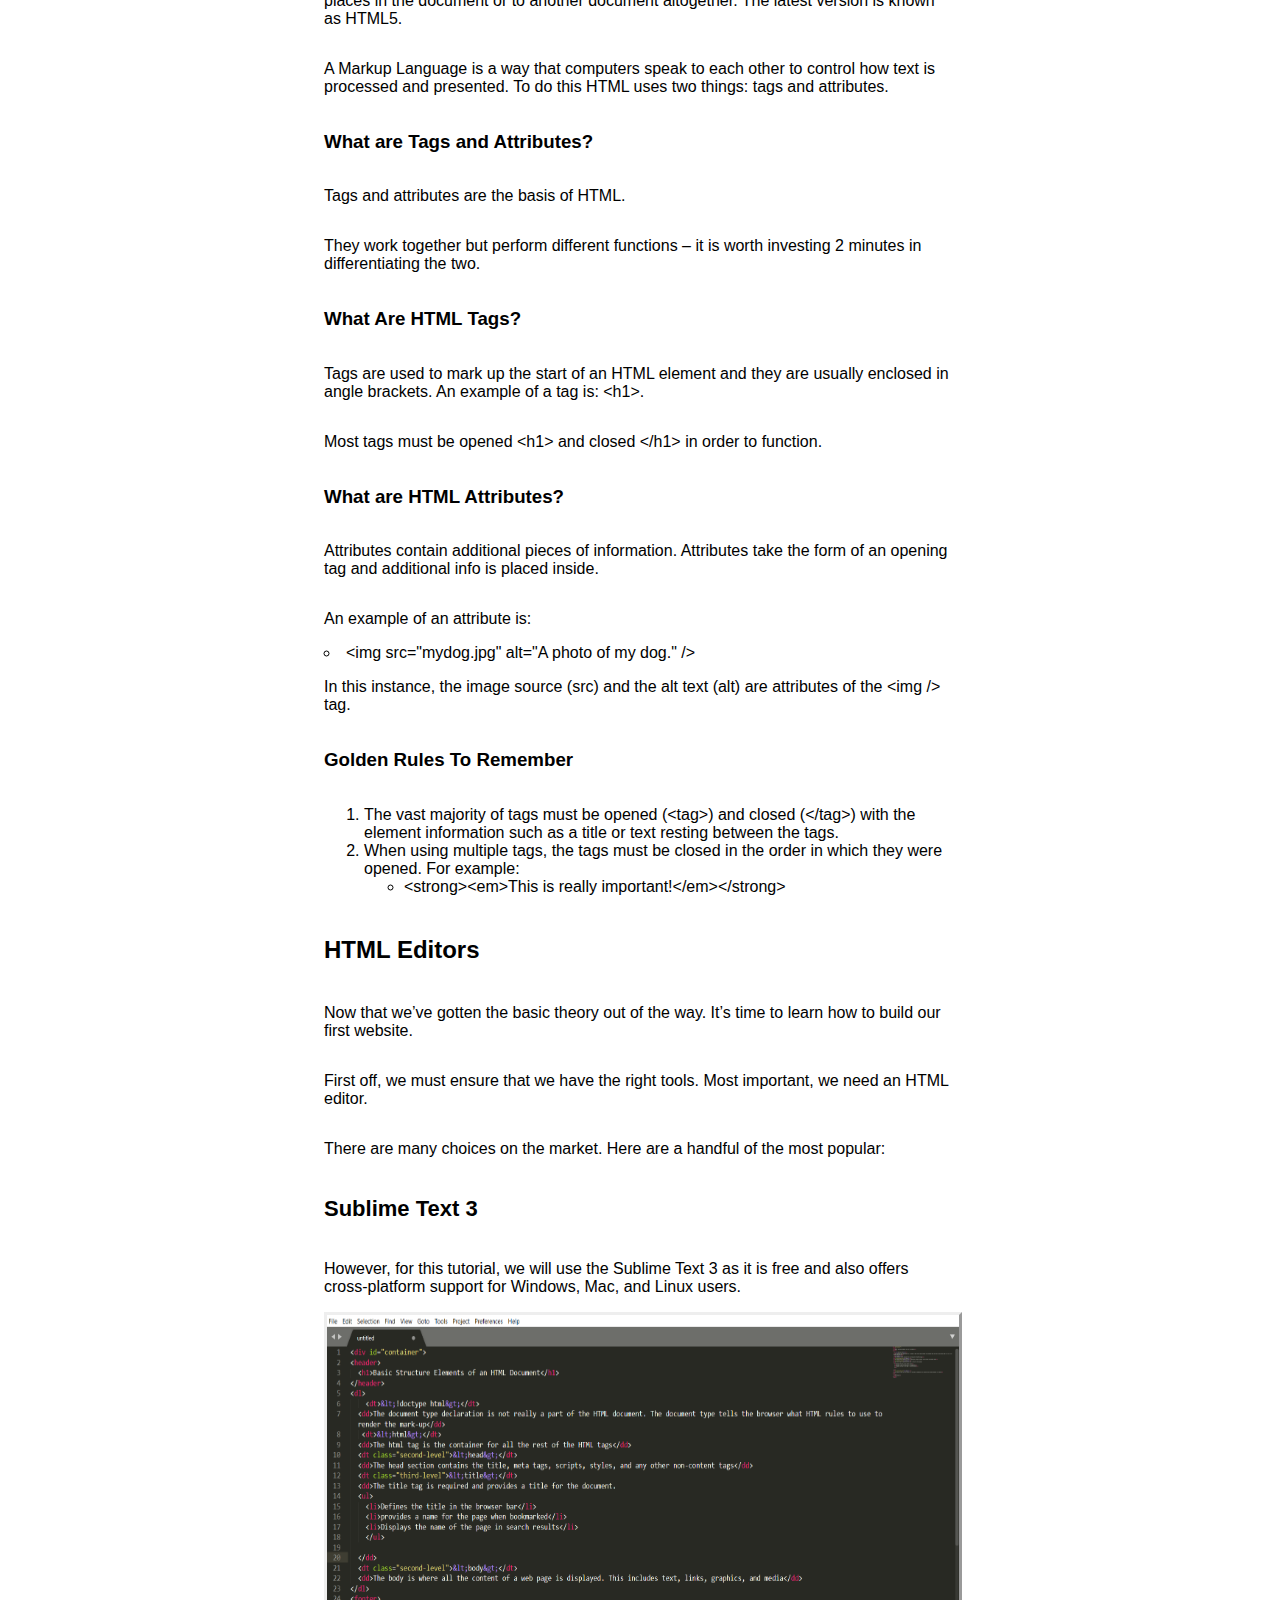
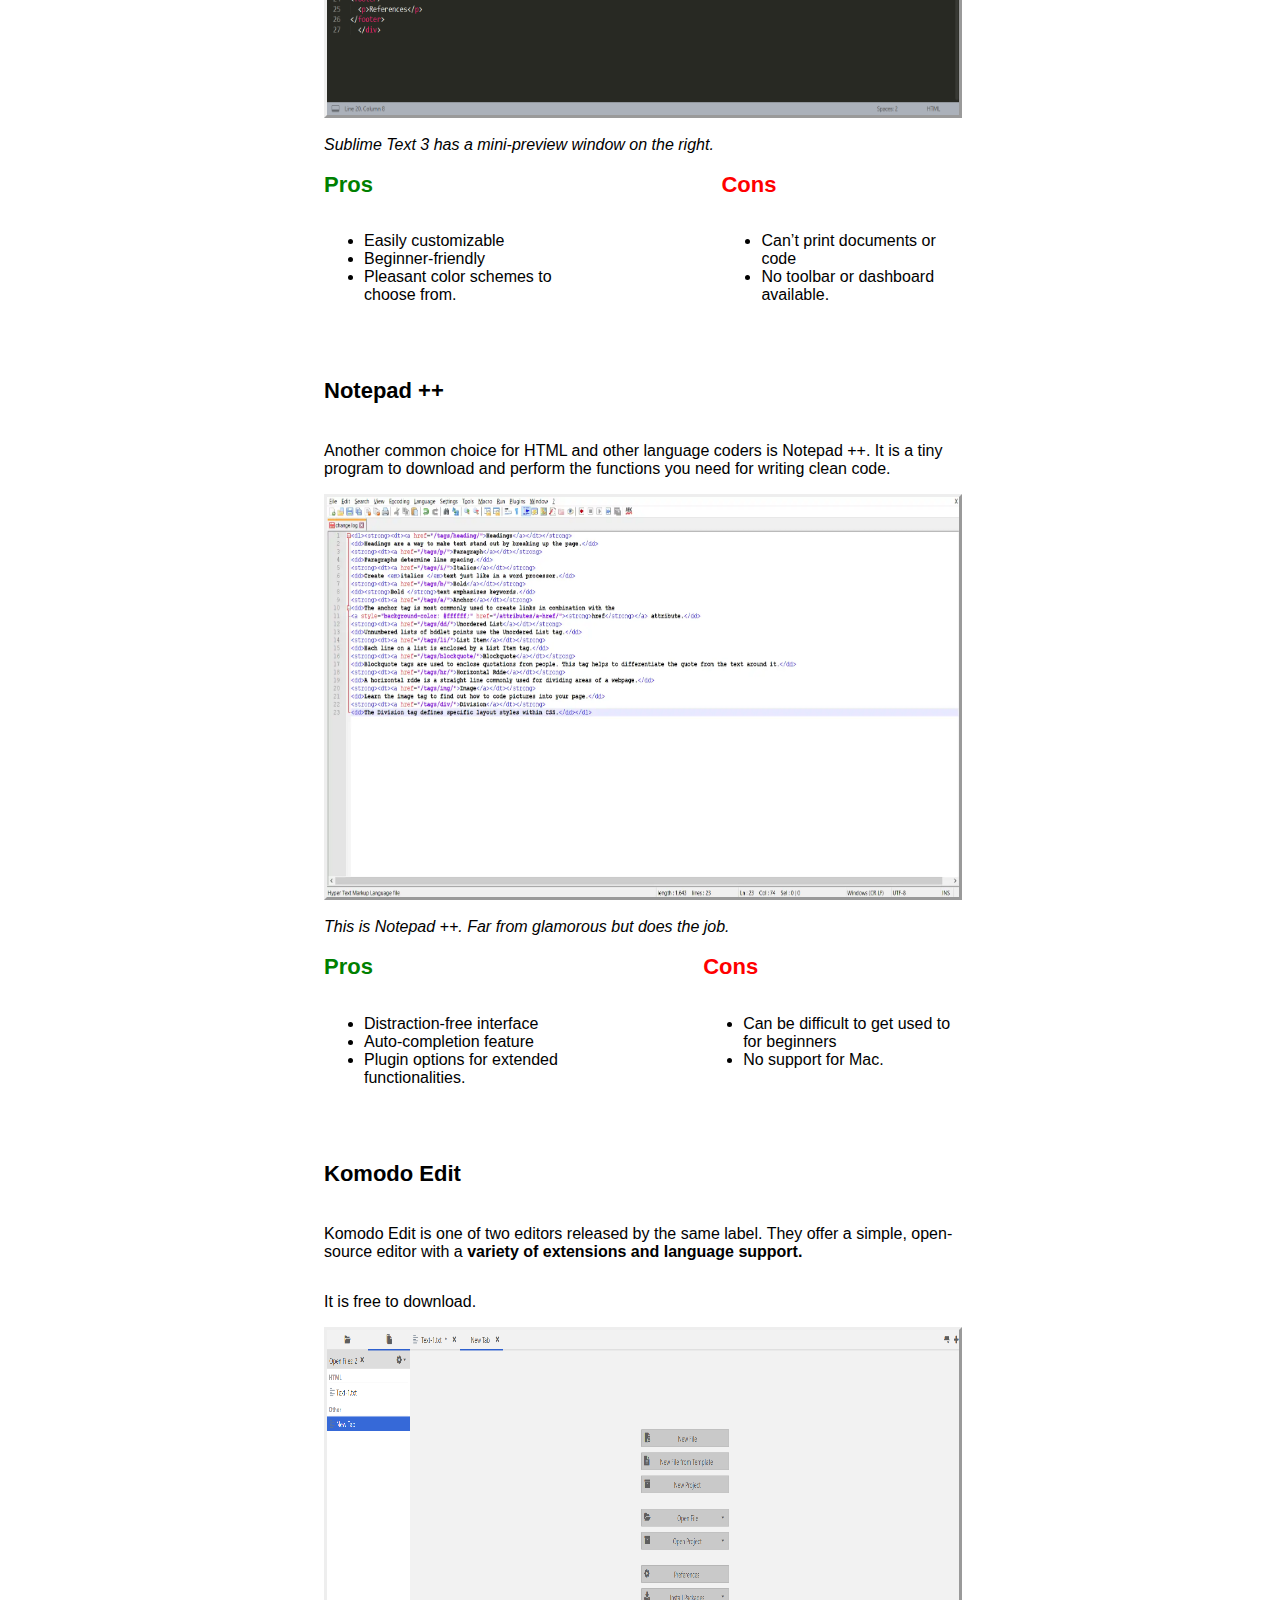
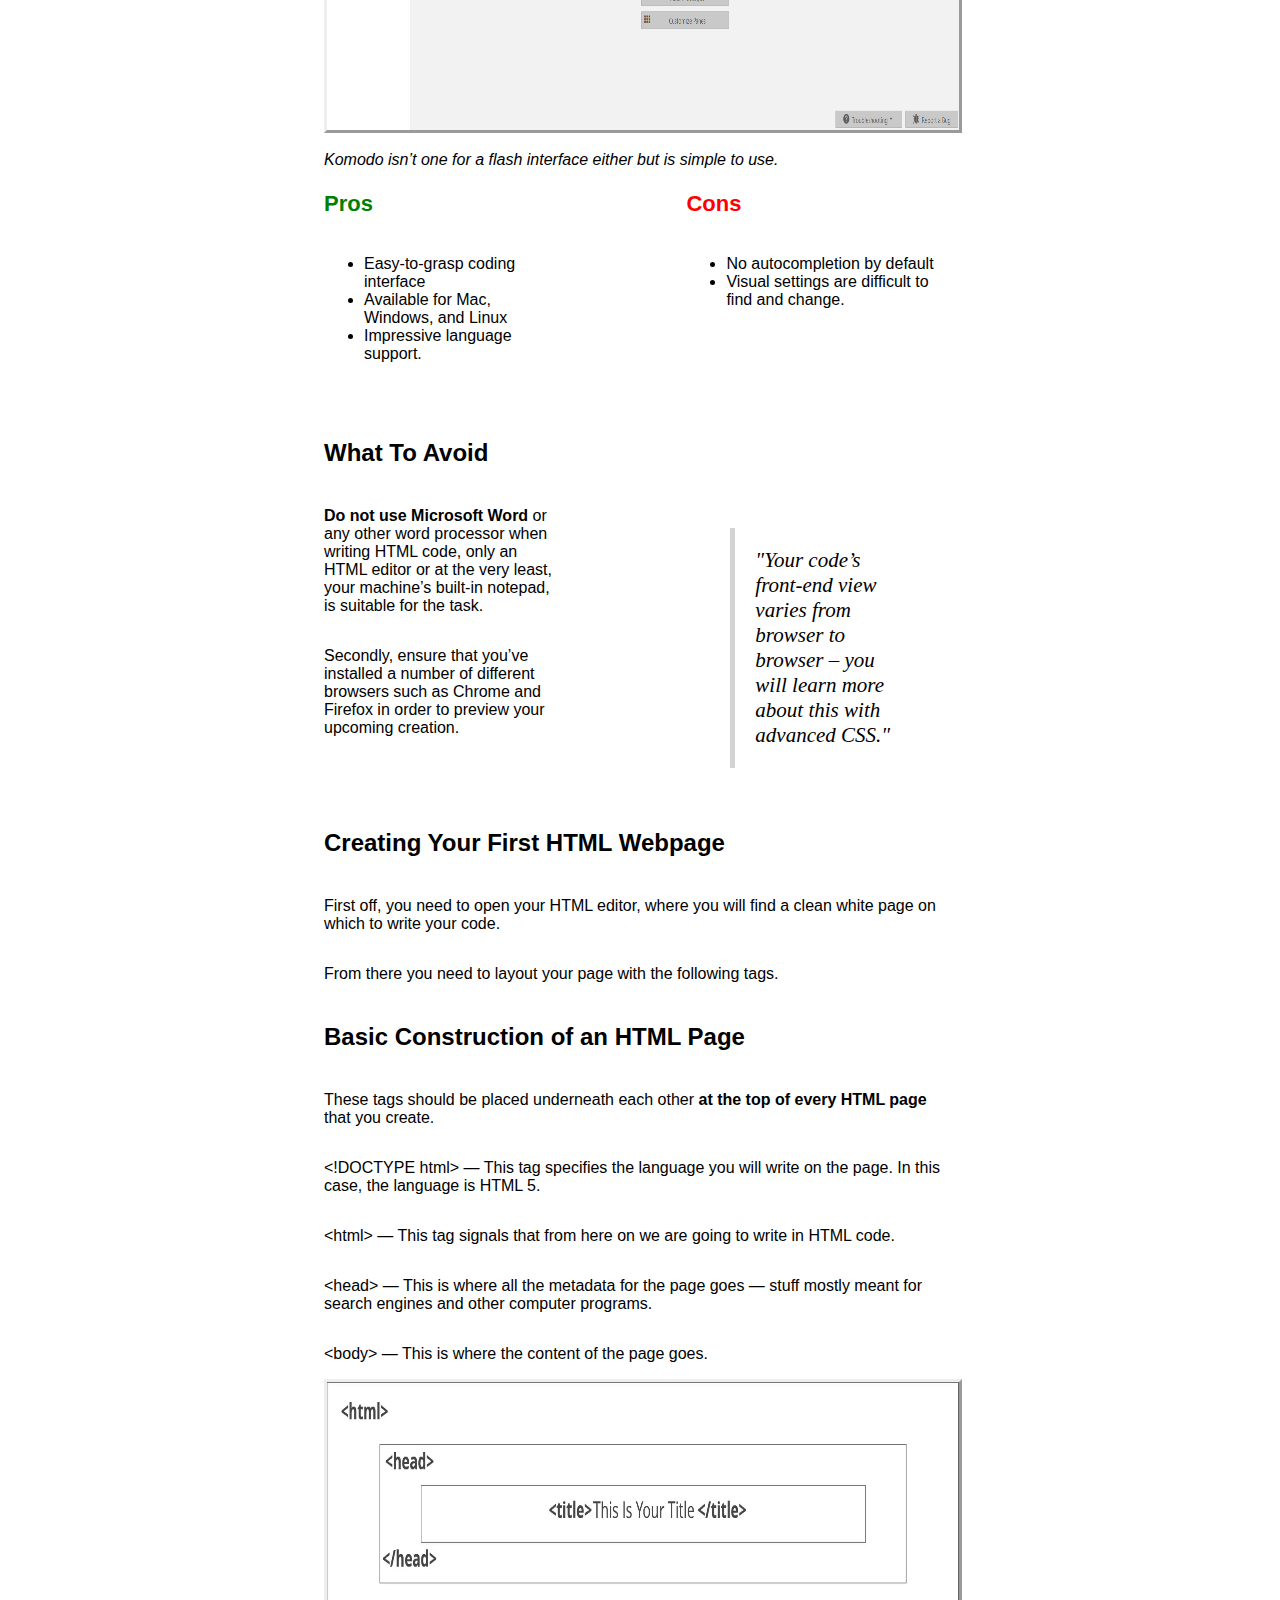
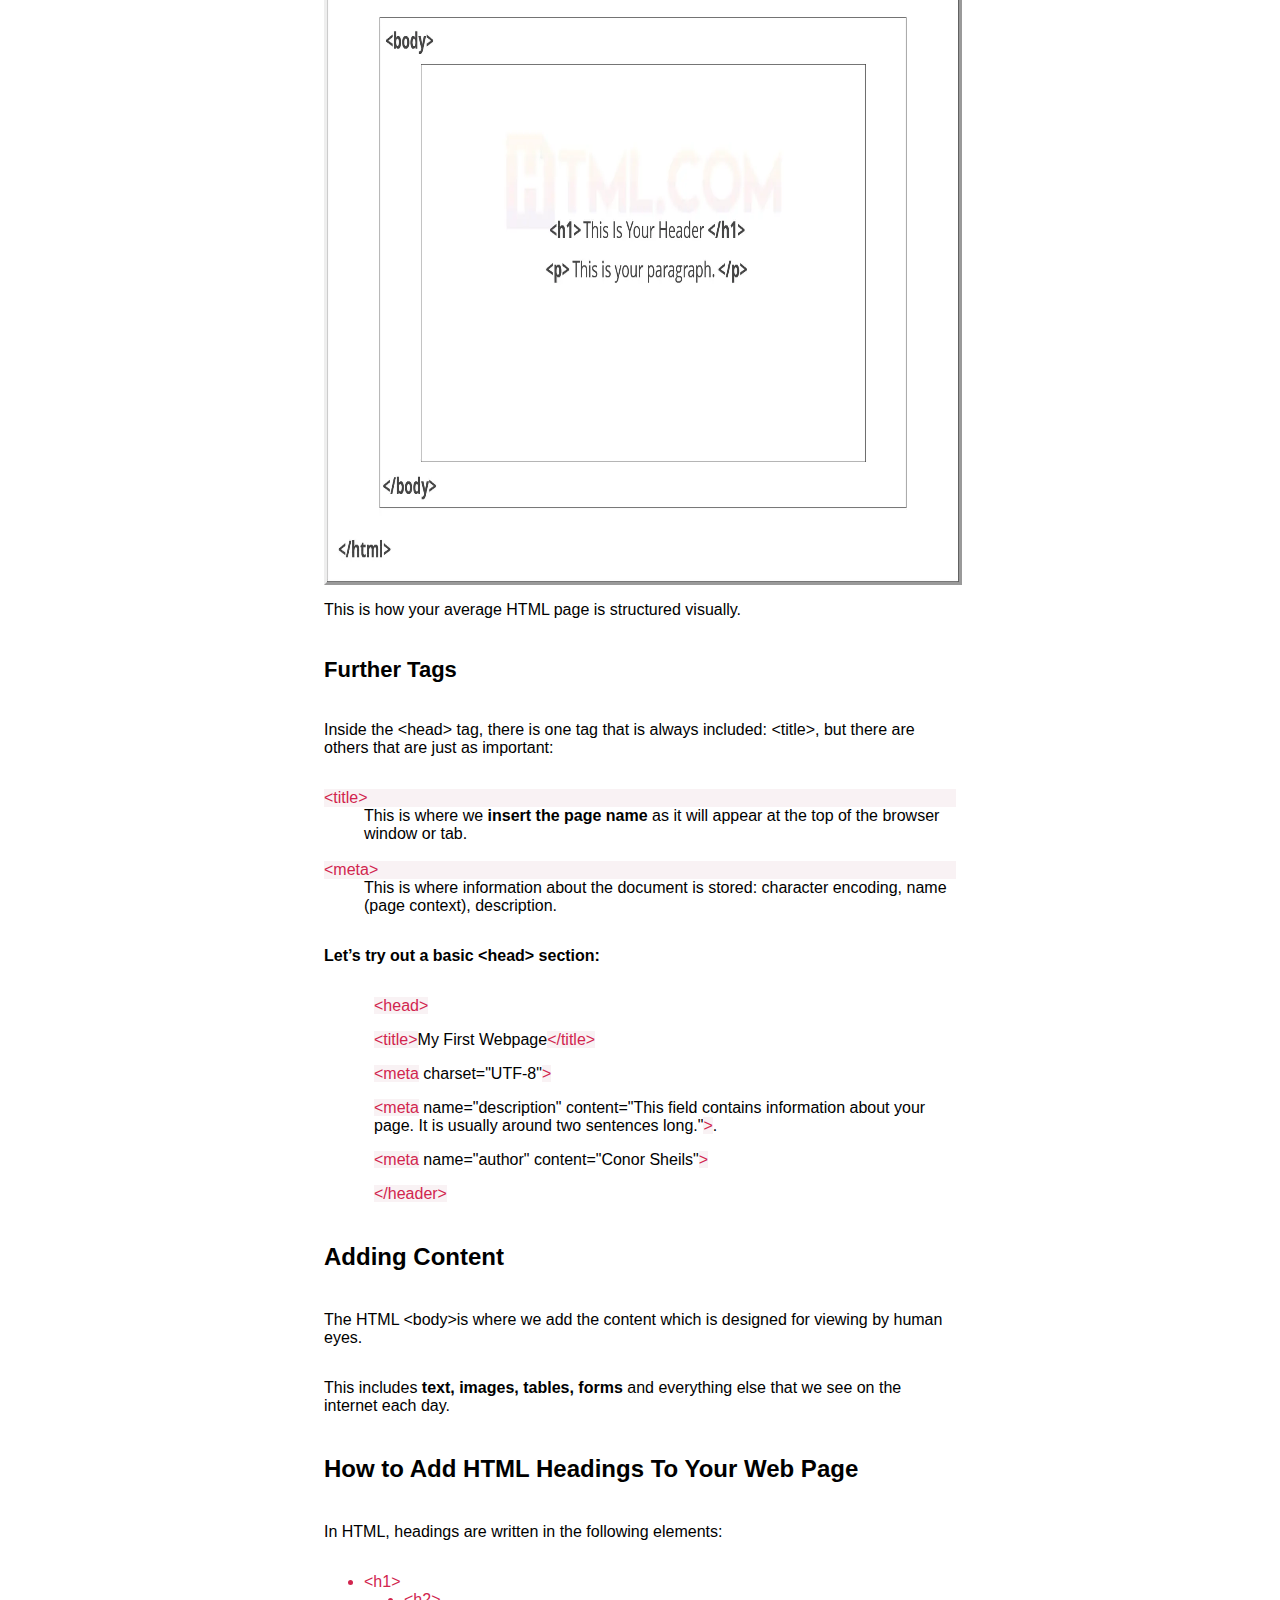
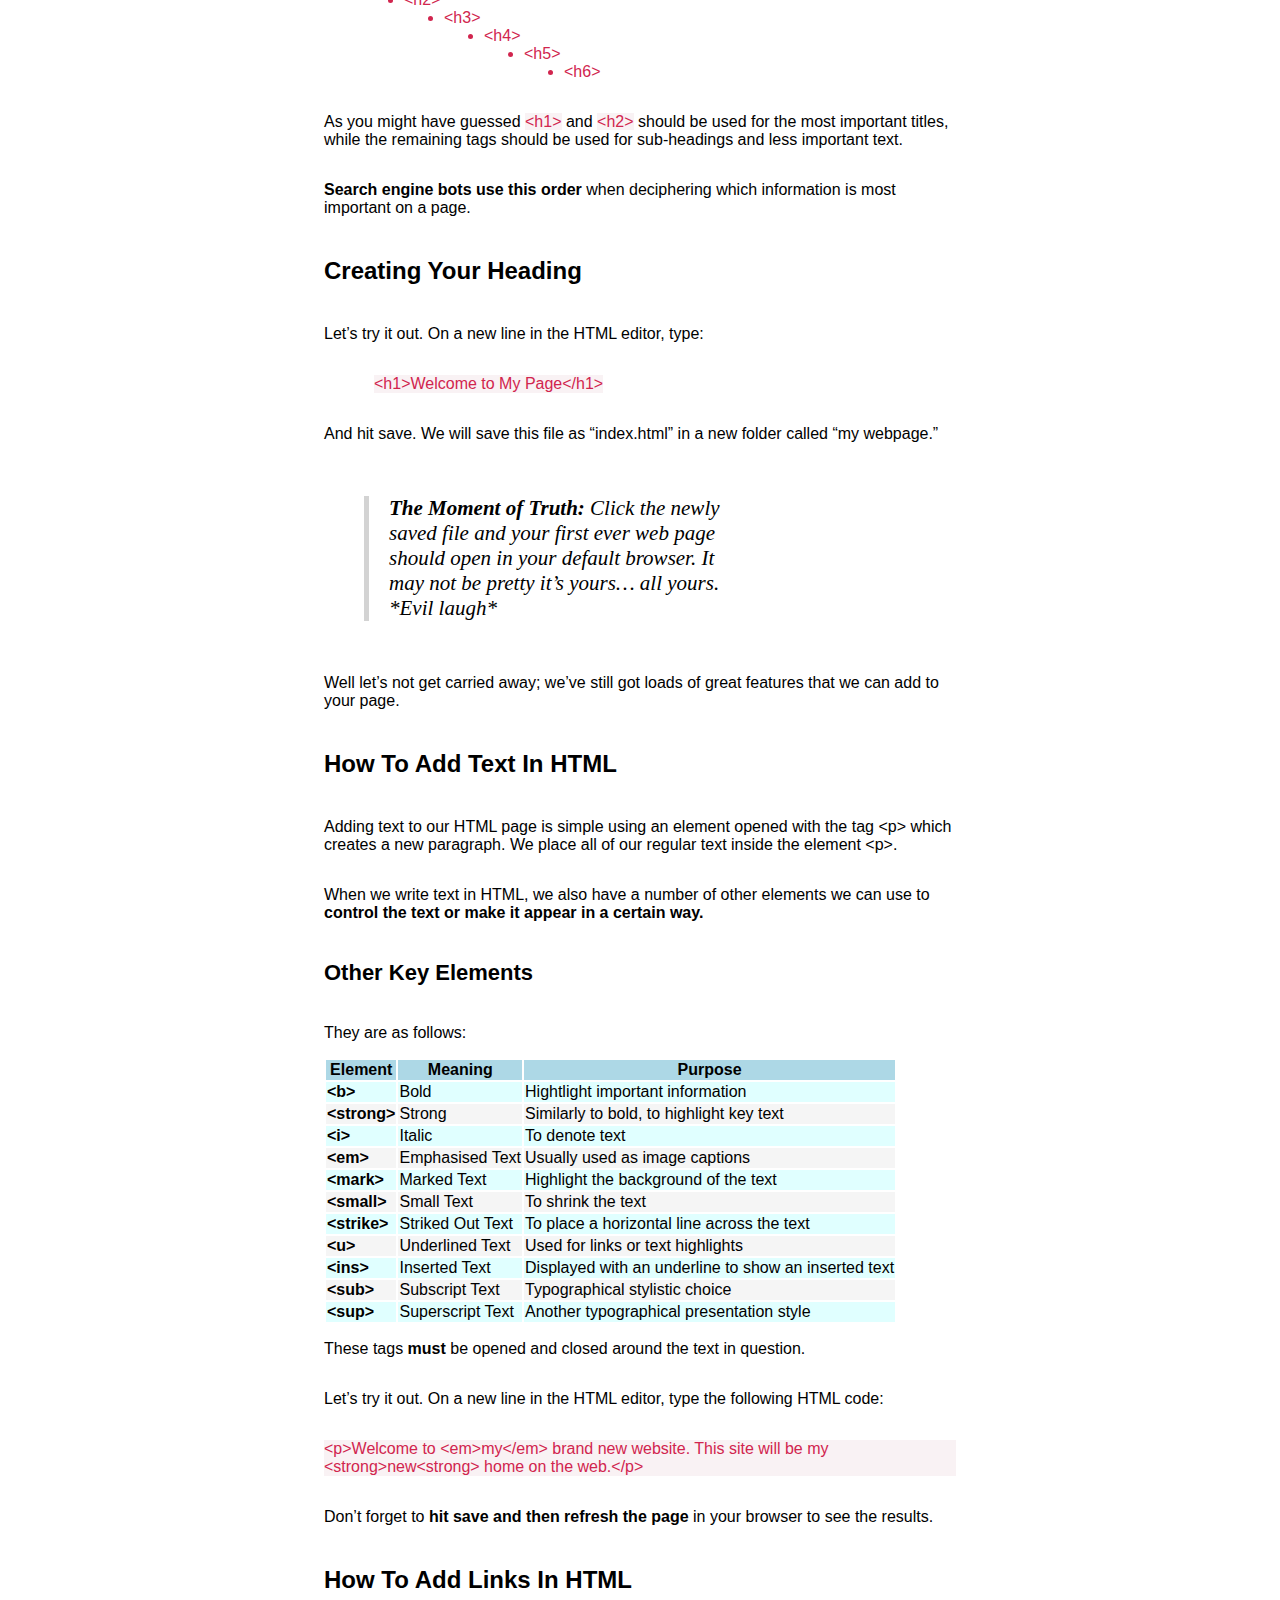
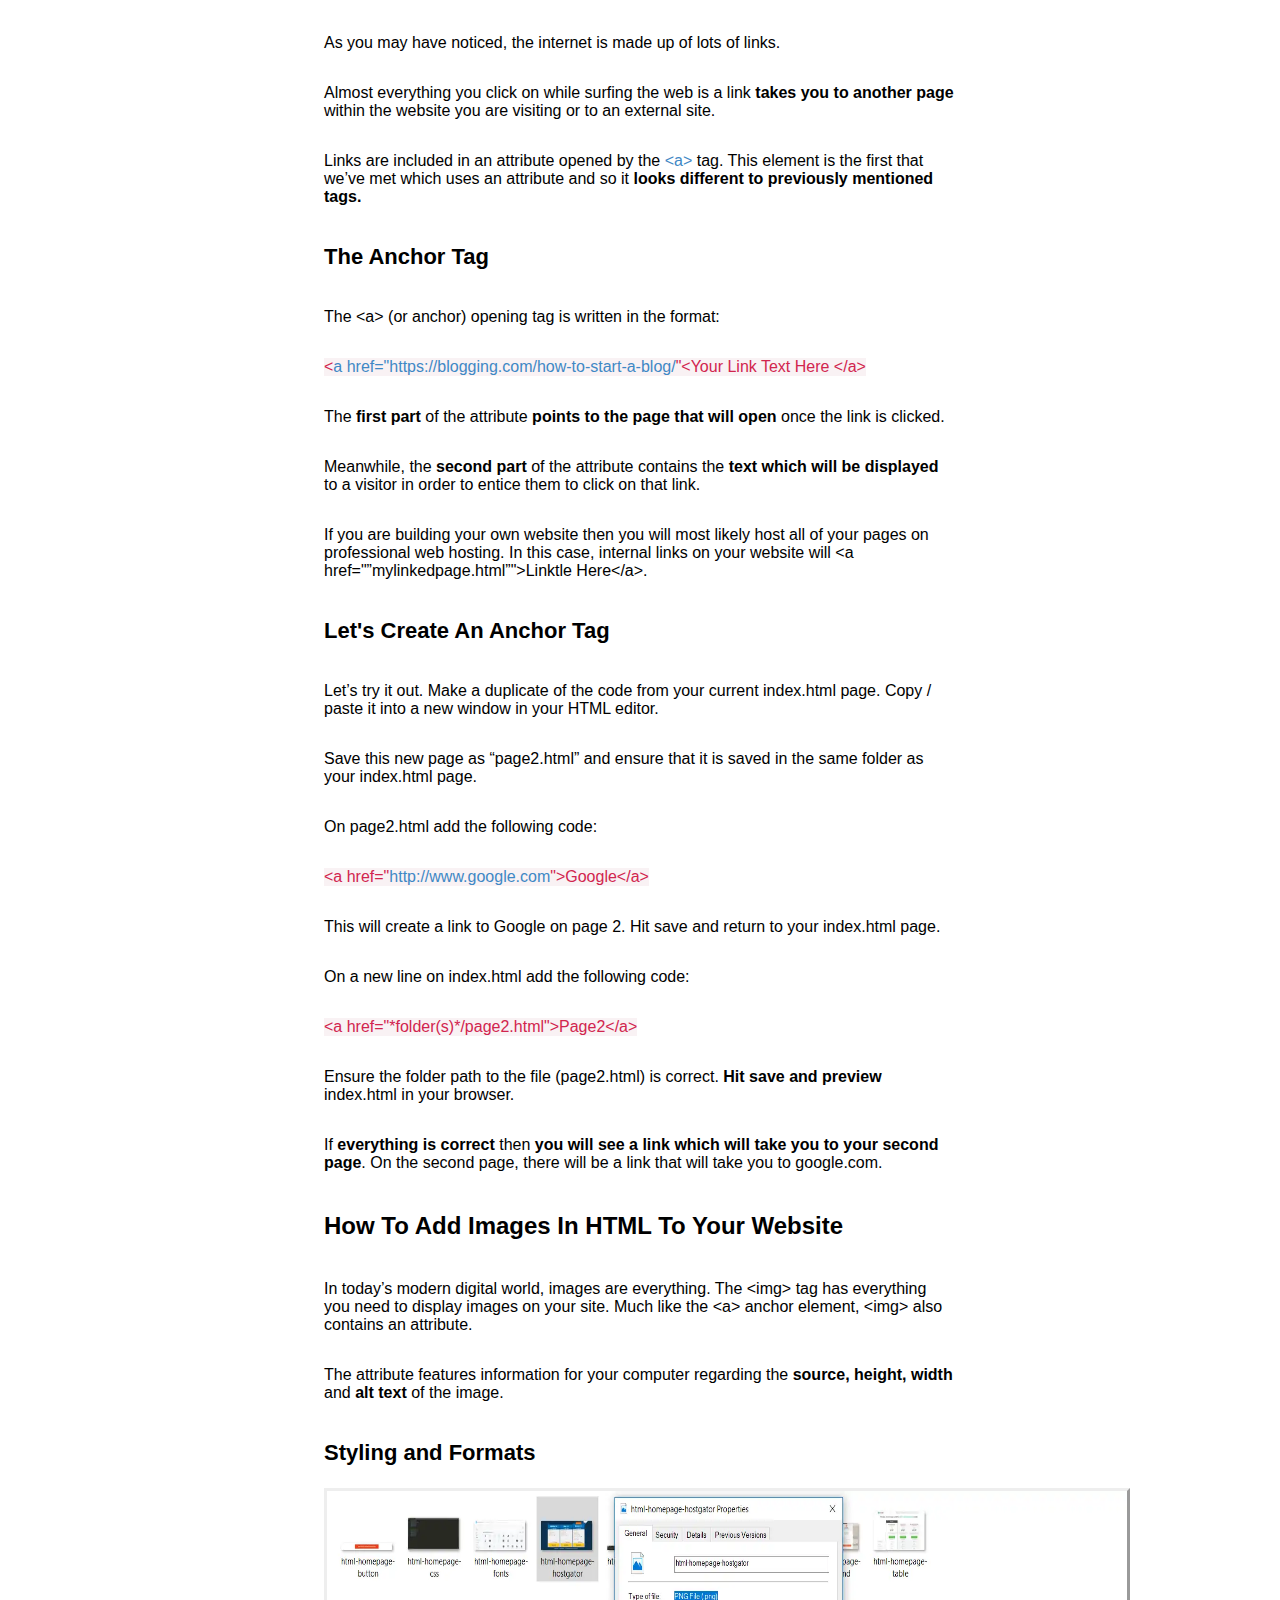
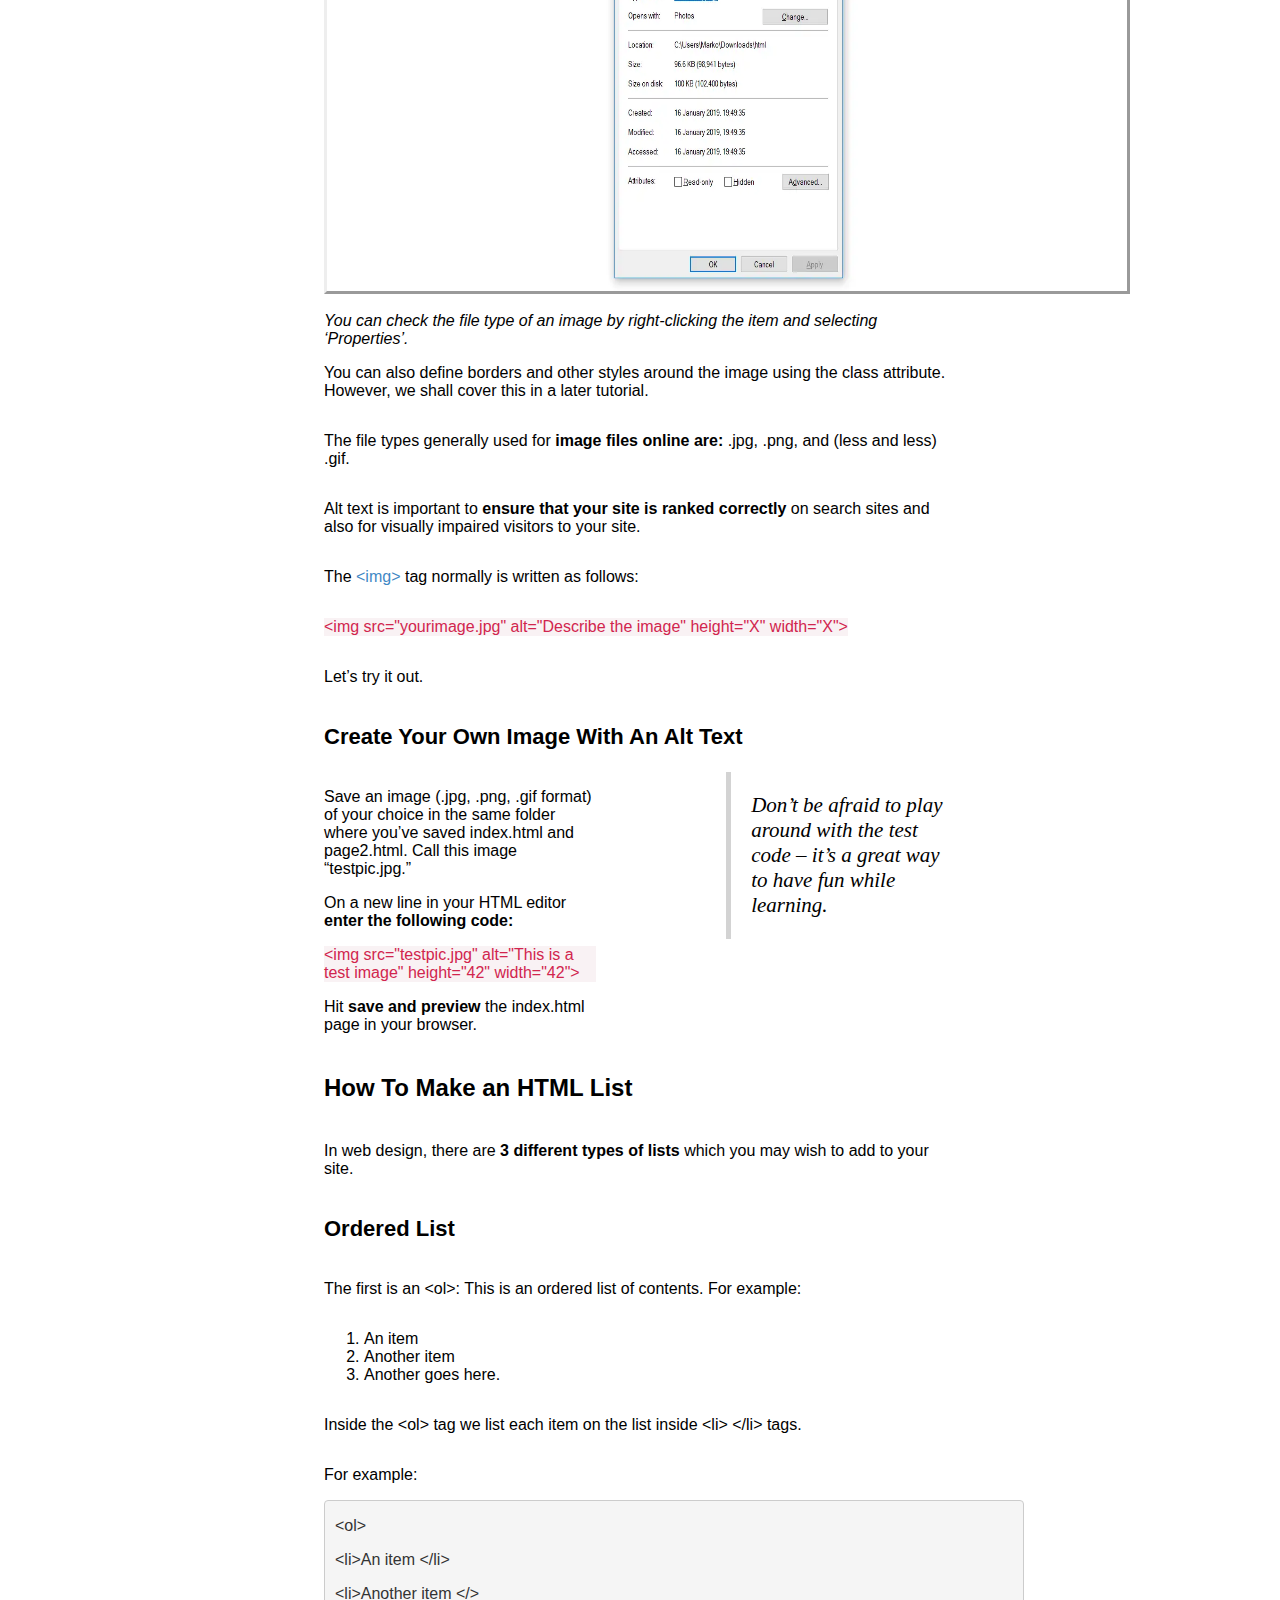
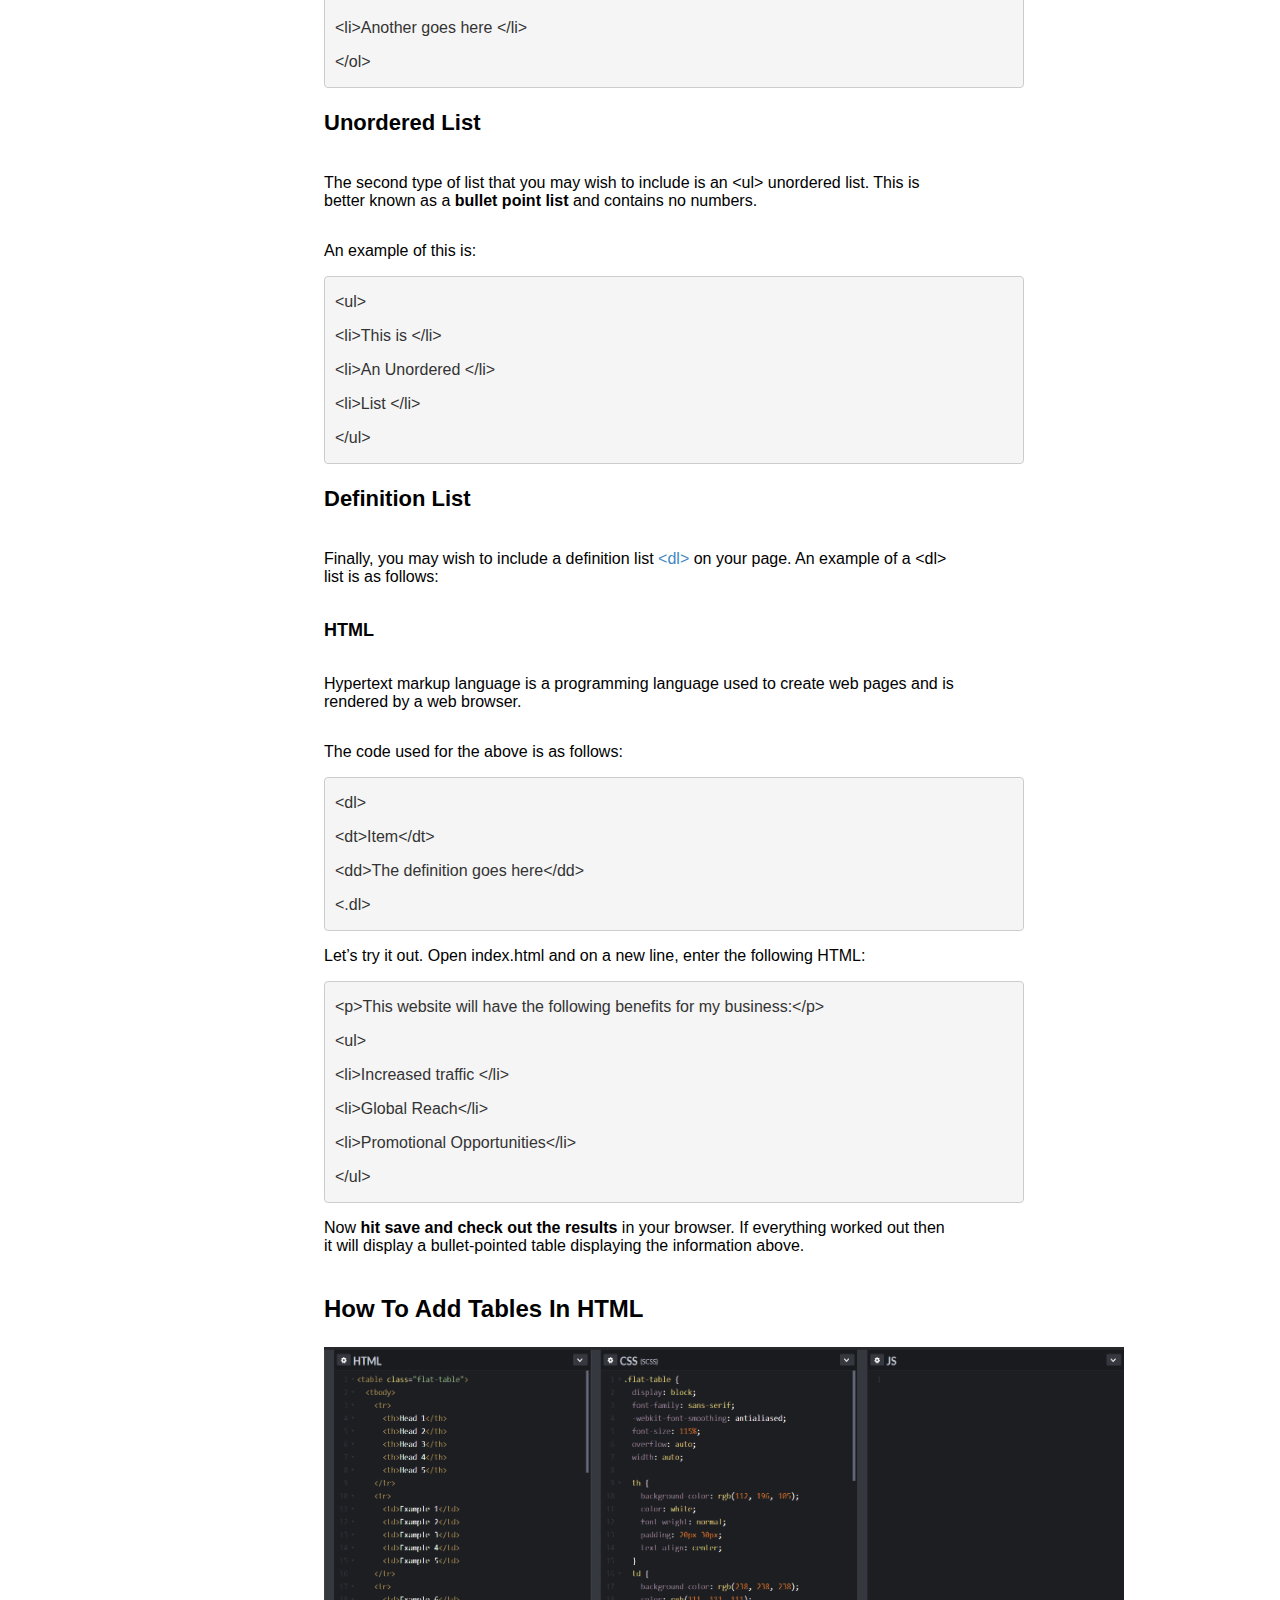
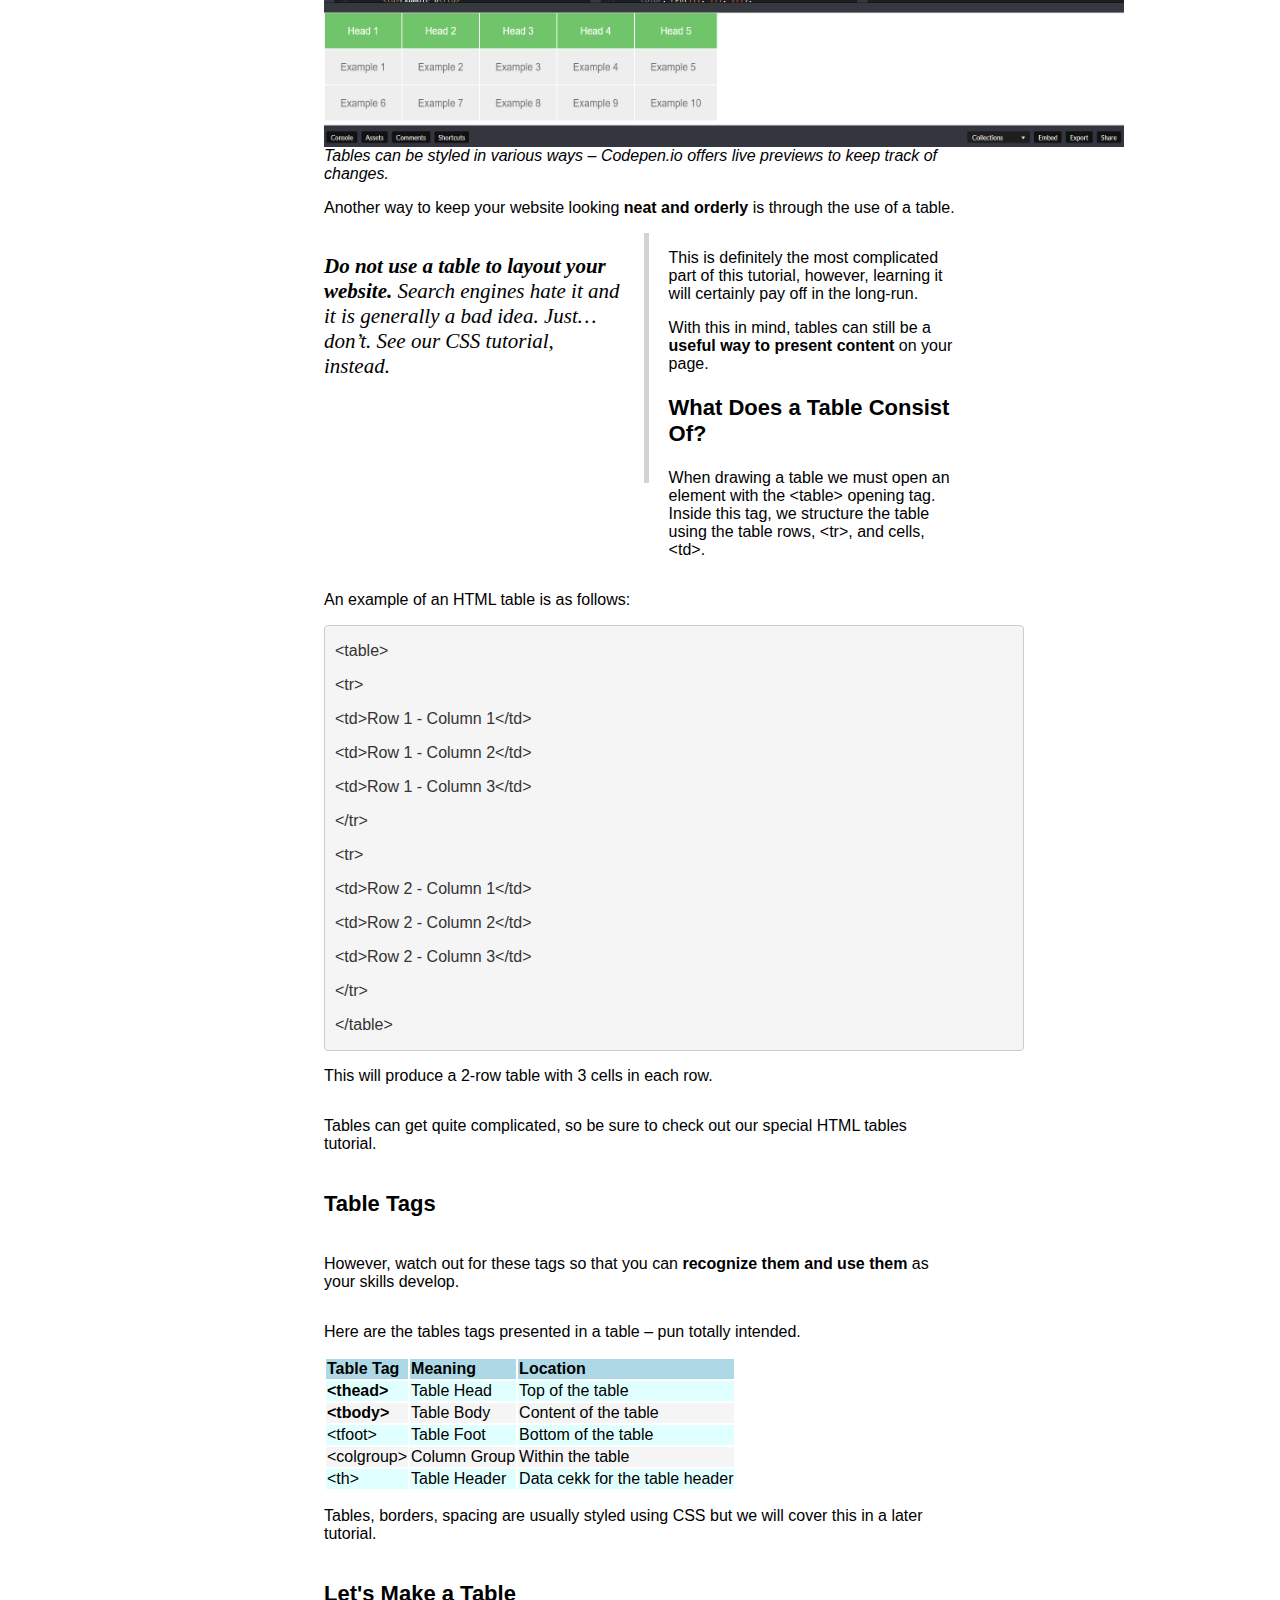
==== commit 4604b073: "Home Page Upgrade" ====
--- a/index.html
+++ b/index.html
@@ -586,21 +586,626 @@
         >"&gt;Google&lt;/a&gt;
       </p>
       <p>
-        The <b>first part</b> of the attribute
-        <b>points to the page that will open</b> once the link is clicked.
-      </p>
-      <p>
-        Meanwhile, the <b>second part</b> of the attribute contains the
-        <b>text which will be displayed</b> to a visitor in order to entice them
-        to click on that link.
-      </p>
-      <p>
-        If you are building your own website then you will most likely host all
-        of your pages on professional web hosting. In this case, internal links
-        on your website will &lt;a href=”mylinkedpage.html”&gt;Linktle
-        Here&lt;/a&gt;.
-      </p>
-      <p class="subtitle">Let’s Create An Anchor Tag</p>
+        This will create a link to Google on page 2. Hit save and return to your
+        index.html page.
+      </p>
+      <p>On a new line on index.html add the following code:</p>
+      <p class="redCode">
+        &lt;a href="*folder(s)*/page2.html"&gt;Page2&lt;/a&gt;
+      </p>
+      <p>
+        Ensure the folder path to the file (page2.html) is correct.
+        <b>Hit save and preview</b> index.html in your browser.
+      </p>
+      <p>
+        If <b>everything is correct</b> then
+        <b>you will see a link which will take you to your second page</b>. On
+        the second page, there will be a link that will take you to google.com.
+      </p>
+      <p class="title">How To Add Images In HTML To Your Website</p>
+      <p>
+        In today’s modern digital world, images are everything. The &lt;img&gt;
+        tag has everything you need to display images on your site. Much like
+        the &lt;a&gt; anchor element, &lt;img&gt; also contains an attribute.
+      </p>
+      <p>
+        The attribute features information for your computer regarding the
+        <b>source, height, width</b> and <b>alt text</b> of the image.
+      </p>
+      <p class="subtitle">Styling and Formats</p>
+      <img
+        src="htmlHomepageProperty.webp"
+        alt="HTML Homepage Property"
+        style="border-style: outset; width: 800; height: 400"
+      />
+      <br />
+      <i
+        >You can check the file type of an image by right-clicking the item and
+        selecting ‘Properties’.</i
+      >
+      <p>
+        You can also define borders and other styles around the image using the
+        class attribute. However, we shall cover this in a later tutorial.
+      </p>
+      <p>
+        The file types generally used for <b>image files online are:</b> .jpg,
+        .png, and (less and less) .gif.
+      </p>
+      <p>
+        Alt text is important to
+        <b>ensure that your site is ranked correctly</b> on search sites and
+        also for visually impaired visitors to your site.
+      </p>
+      <p>
+        The <span class="blueCode">&lt;img&gt;</span> tag normally is written as
+        follows:
+      </p>
+      <p class="redCode">
+        &lt;img src="yourimage.jpg" alt="Describe the image" height="X"
+        width="X"&gt;
+      </p>
+      <p>Let’s try it out.</p>
+      <p class="subtitle">Create Your Own Image With An Alt Text</p>
+      <div class="flexRow">
+        <div>
+          <p>
+            Save an image (.jpg, .png, .gif format) of your choice in the same
+            folder where you’ve saved index.html and page2.html. Call this image
+            “testpic.jpg.”
+          </p>
+          <p>
+            On a new line in your HTML editor <b>enter the following code:</b>
+          </p>
+          <p class="redCode">
+            &lt;img src="testpic.jpg" alt="This is a test image" height="42"
+            width="42"&gt;
+          </p>
+          <p>
+            Hit <b>save and preview</b> the index.html page in your browser.
+          </p>
+        </div>
+        <div class="quote" style="height: fit-content">
+          <p>
+            Don’t be afraid to play around with the test code – it’s a great way
+            to have fun while learning.
+          </p>
+        </div>
+      </div>
+      <p class="title">How To Make an HTML List</p>
+      <p>
+        In web design, there are <b>3 different types of lists</b> which you may
+        wish to add to your site.
+      </p>
+      <p class="subtitle">Ordered List</p>
+      <p>
+        The first is an &lt;ol&gt;: This is an ordered list of contents. For
+        example:
+      </p>
+      <ol>
+        <li>An item</li>
+        <li>Another item</li>
+        <li>Another goes here.</li>
+      </ol>
+      <p>
+        Inside the &lt;ol&gt; tag we list each item on the list inside
+        &lt;li&gt; &lt;/li&gt; tags.
+      </p>
+      <p>For example:</p>
+      <div class="blockCode">
+        <p>&lt;ol&gt;</p>
+        <p>&lt;li&gt;An item &lt;/li&gt;</p>
+        <p>&lt;li&gt;Another item &lt;/&gt;</p>
+        <p>&lt;li&gt;Another goes here &lt;/li&gt;</p>
+        <p>&lt;/ol&gt;</p>
+      </div>
+      <p class="subtitle">Unordered List</p>
+      <p>
+        The second type of list that you may wish to include is an &lt;ul&gt;
+        unordered list. This is better known as a <b>bullet point list</b> and
+        contains no numbers.
+      </p>
+      <p>An example of this is:</p>
+      <div class="blockCode">
+        <p>&lt;ul&gt;</p>
+        <p>&lt;li&gt;This is &lt;/li&gt;</p>
+        <p>&lt;li&gt;An Unordered &lt;/li&gt;</p>
+        <p>&lt;li&gt;List &lt;/li&gt;</p>
+        <p>&lt/ul&gt;</p>
+      </div>
+      <p class="subtitle">Definition List</p>
+      <p>
+        Finally, you may wish to include a definition list
+        <span class="blueCode">&lt;dl&gt;</span> on your page. An example of a
+        &lt;dl&gt; list is as follows:
+      </p>
+      <p class="miniSubtitle">HTML</p>
+      <p>
+        Hypertext markup language is a programming language used to create web
+        pages and is rendered by a web browser.
+      </p>
+      <p>The code used for the above is as follows:</p>
+      <div class="blockCode">
+        <p>&lt;dl&gt;</p>
+        <p>&lt;dt&gt;Item&lt;/dt&gt;</p>
+        <p>&lt;dd&gt;The definition goes here&lt;/dd&gt;</p>
+        <p>&lt;.dl&gt;</p>
+      </div>
+      <p>
+        Let’s try it out. Open index.html and on a new line, enter the following
+        HTML:
+      </p>
+      <div class="blockCode">
+        <p>
+          &lt;p&gt;This website will have the following benefits for my
+          business:&lt;/p&gt;
+        </p>
+        <p>&lt;ul&gt;</p>
+        <p>&lt;li&gt;Increased traffic &lt/li&gt;</p>
+        <p>&ltli&gt;Global Reach&lt;/li&gt;</p>
+        <p>&lt;li&gt;Promotional Opportunities&lt;/li&gt;</p>
+        <p>&lt;/ul&gt;</p>
+      </div>
+      <p>
+        Now <b>hit save and check out the results</b> in your browser. If
+        everything worked out then it will display a bullet-pointed table
+        displaying the information above.
+      </p>
+      <p class="title">How To Add Tables In HTML</p>
+      <img
+        src="htmlTable.png"
+        alt="HTML Table"
+        style="width: 800; height: 400"
+      />
+      <i
+        >Tables can be styled in various ways – Codepen.io offers live previews
+        to keep track of changes.</i
+      >
+      <p>
+        Another way to keep your website looking <b>neat and orderly</b> is
+        through the use of a table.
+      </p>
+      <div class="flexRow" style="gap: 20px">
+        <div
+          class="quote"
+          style="
+            border-right: 5px solid lightgrey;
+            padding-right: 20px;
+            padding-left: 0;
+            border-left: none;
+            height: 250;
+          "
+        >
+          <p style="height: fit-content">
+            <b>Do not use a table to layout your website.</b> Search engines
+            hate it and it is generally a bad idea. Just… don’t. See our CSS
+            tutorial, instead.
+          </p>
+        </div>
+        <div>
+          <p>
+            This is definitely the most complicated part of this tutorial,
+            however, learning it will certainly pay off in the long-run.
+          </p>
+          <p>
+            With this in mind, tables can still be a
+            <b>useful way to present content</b> on your page.
+          </p>
+          <p class="subtitle">What Does a Table Consist Of?</p>
+          <p>
+            When drawing a table we must open an element with the &lt;table&gt;
+            opening tag. Inside this tag, we structure the table using the table
+            rows, &lt;tr&gt;, and cells, &lt;td&gt;.
+          </p>
+        </div>
+      </div>
+      <p>An example of an HTML table is as follows:</p>
+      <div class="blockCode">
+        <p>&lt;table&gt;</p>
+        <p>&lt;tr&gt;</p>
+        <p>&lttd&gt;Row 1 - Column 1&lt;/td&gt;</p>
+        <p>&lttd&gt;Row 1 - Column 2&lt;/td&gt;</p>
+        <p>&lttd&gt;Row 1 - Column 3&lt;/td&gt;</p>
+        <p>&lt;/tr&gt;</p>
+        <p>&lt;tr&gt;</p>
+        <p>&lt;td&gt;Row 2 - Column 1&lt;/td&gt;</p>
+        <p>&lt;td&gt;Row 2 - Column 2&lt;/td&gt;</p>
+        <p>&lt;td&gt;Row 2 - Column 3&lt;/td&gt;</p>
+        <p>&lt;/tr&gt;</p>
+        <p>&lt;/table&gt;</p>
+      </div>
+      <p>This will produce a 2-row table with 3 cells in each row.</p>
+      <p>
+        Tables can get quite complicated, so be sure to check out our special
+        HTML tables tutorial.
+      </p>
+      <p class="subtitle">Table Tags</p>
+      <p>
+        However, watch out for these tags so that you can
+        <b>recognize them and use them</b> as your skills develop.
+      </p>
+      <p>
+        Here are the tables tags presented in a table – pun totally intended.
+      </p>
+      <div>
+        <table>
+          <thead class="tableBlue">
+            <tr>
+              <td><b>Table Tag</b></td>
+              <td><b>Meaning</b></td>
+              <td><b>Location</b></td>
+            </tr>
+          </thead>
+          <tbody>
+            <tr class="tableCyan">
+              <td><b>&lt;thead&gt;</b></td>
+              <td>Table Head</td>
+              <td>Top of the table</td>
+            </tr>
+            <tr class="tableSmoke">
+              <td><b>&lt;tbody&gt;</b></td>
+              <td>Table Body</td>
+              <td>Content of the table</td>
+            </tr>
+            <tr class="tableCyan">
+              <td>&lt;tfoot&gt;</td>
+              <td>Table Foot</td>
+              <td>Bottom of the table</td>
+            </tr>
+            <tr class="tableSmoke">
+              <td>&ltcolgroup&gt;</td>
+              <td>Column Group</td>
+              <td>Within the table</td>
+            </tr>
+            <tr class="tableCyan">
+              <td>&lt;th&gt;</td>
+              <td>Table Header</td>
+              <td>Data cekk for the table header</td>
+            </tr>
+          </tbody>
+        </table>
+      </div>
+      <p>
+        Tables, borders, spacing are usually styled using CSS but we will cover
+        this in a later tutorial.
+      </p>
+      <p class="subtitle">Let's Make a Table</p>
+      <p>
+        Go to a new line on the index.html page within your text editor. Enter
+        the following HTML code:
+      </p>
+      <div class="blockCode">
+        <p>&lt;table&gt;</p>
+        <p>&lttr&gt;</p>
+        <p>&lt;td&gt;Row 1 - Column 1&lt;/td&gt;</p>
+        <p>&lt;td&gt;Row 1 - Column 2&lt;/td&gt;</p>
+        <p>&lt;/tr&gt;</p>
+        <p>&lt;tr&gt;</p>
+        <p>&lt;td&gt;Row 2 - Column 1&lt;/td&gt;</p>
+        <p>&lt;td&gt;Row 2 - Column 2&lt;/td&gt;</p>
+        <p>&lt;/tr&gt;</p>
+        <p>&lt;/table&gt;</p>
+      </div>
+      <b>Hit save and preview it in your browser.</b>
+      <p><b>Congratulations:</b> You did it!</p>
+      <p class="title">How To Close an HTML Document</p>
+      <p>
+        You’ve <b>reached the end of our absolute beginners HTML tutorial.</b>
+      </p>
+      <p>
+        The final step we need to complete is to close the &lt;body&gt; and
+        &lt;html&gt; tags at the end of each page using the following HTML code:
+      </p>
+      <div class="blockCode">
+        <p>&lt;/body&gt;</p>
+        <p>&lt;/html&gt;</p>
+      </div>
+      <div
+        class="flexRow"
+        style="gap: 20px; padding-top: 30px; padding-bottom: 30px"
+      >
+        <div
+          class="quote"
+          style="
+            border-right: 5px solid lightgrey;
+            padding-right: 20px;
+            padding-left: 0;
+            border-left: none;
+            height: 170;
+          "
+        >
+          <p style="height: fit-content">
+            In this guide, you’ve learned how to create basic HTML web pages.
+          </p>
+        </div>
+        <div>
+          <p>
+            You’ve also learned to add headings, text, images, links, lists and
+            basic tables to these pages.
+          </p>
+          <p class="subtitle">What’s Next?</p>
+          <p>
+            You can now use this knowledge to create your own web pages
+            containing these features and link them together.
+          </p>
+        </div>
+      </div>
+      <p>
+        We suggest that you further enhance your skills by experimenting with
+        the code you’ve learned using different variables. You may also wish to
+        learn about how to make your pages beautiful using CSS.
+      </p>
+      <p>The power to create your own website is now in your hands.</p>
+      <p class="title">Troubleshooting</p>
+      <p>
+        In case things didn’t work out as intended, simply check your HTML code
+        against the examples below.
+      </p>
+      <br />
+
+      <b>Index.html troubleshooting code:</b>
+      <div class="blockCode">
+        <p>&lt;!DOCTYPE html&gt;</p>
+        <p>&lt;html&gt;</p>
+        <p>&lt;head&gt;</p>
+        <p>&lt;title&gt;My First Webpage&lt;/title&gt;</p>
+        <p>&lt;meta charset="UTF-8"&gt;</p>
+        <p>
+          &lt;meta name="description" content="This is my first website. It
+          includes lots of information about my life."&gt;
+        </p>
+        <p>&lt;/head&gt;</p>
+        <p>&lt;body&gt;</p>
+        <p>&lt;h1&gt;Welcome to my webpage&lt;/h1&gt;</p>
+        <p>
+          &lt;p&gt;Welcome to &lt;em&gt;my&lt;/em&gt; brand new
+          website.&lt;/p&gt;
+        </p>
+        <p>
+          &lt;p&gt;This site will be my &lt;strong&gt;new&lt;/strong&gt; home on
+          the web.&lt;/p&gt;
+        </p>
+        <p>&lt;a href="/page2.html"&gt;Page2&lt;/a&gt;</p>
+        <p>
+          &lt;img src="testpic.jpg" alt="This is a test image" height="42"
+          width="42"&gt;
+        </p>
+        <p>
+          &lt;p&gt;This website will have the following benefits for my
+          business:&lt;/p&gt;
+        </p>
+        <p>&lt;ul&gt;</p>
+        <p>&lt;li&gt;Increased traffic &lt;/li&gt;</p>
+        <p>&lt;li&gt;Global Reach&lt;/li&gt;</p>
+        <p>&lt;li&gt;Promotional Opportunities&lt;/li&gt;</p>
+        <p>&lt;/ul&gt;</p>
+        <p>&lt;table&gt;</p>
+        <p>&lt;tr&gt;</p>
+        <p>&lt;td&gt;Row 1 - Column 1&lt;/td&gt;</p>
+        <p>&lt;td&gt;Row 1 - Column 2&lt;/td&gt;</p>
+        <p>&lt;/tr&gt;</p>
+        <p>&lt;tr&gt;</p>
+        <p>&lt;td&gt;Row 2 - Column 1&lt;/td&gt;</p>
+        <p>&lt;td&gt;Row 2 - Column 2&lt;/td&gt;</p>
+        <p>&lt;/tr&gt;</p>
+        <p>&lt;/table&gt;</p>
+        <p>&lt;/body&gt;</p>
+        <p>&lt;/html&gt;</p>
+      </div>
+      <br />
+      <br />
+
+      <b>page2.html troubleshooting code:</b>
+      <div class="blockCode">
+        <p>&lt;!DOCTYPE html&gt;</p>
+        <p>&lt;html&gt;</p>
+        <p>&lt;head&gt;</p>
+        <p>&lt;title&gt;My First Webpage&lt;/title&gt;</p>
+        <p>&lt;meta charset="UTF-8"&gt;</p>
+        <p>
+          &lt;meta name="description" content="This is my first website. It
+          includes lots of information about my life."&gt;
+        </p>
+        <p>&lt;/head&gt;</p>
+        <p>&lt;body&gt;</p>
+        <p>&lt;h1&gt;Welcome to my webpage&lt;/h1&gt;</p>
+        <p>&lt;p&gt;Welcome to <em>my</em> brand new website.&lt;/p&gt;</p>
+        <p>
+          &lt;p&gt;This site will be my &lt;strong&gt;new&lt;strong&gt; home on
+          the web.&lt;/p&gt;
+        </p>
+        <p>&lt;a href="http://www.google.com"&gt;Google&lt;/a&gt;</p>
+        <p>&lt;/body&gt;</p>
+        <p>&lt;/html&gt;</p>
+      </div>
+      <br />
+      <br />
+
+      <p class="title">Our Other HTML Tutorials</p>
+      <p>
+        Our HTML tutorials teach you how to create a personal website or site
+        for your business, without forcing you to learn unnecessary theory.
+      </p>
+      <p>Our most popular beginner’s tutorials include:</p>
+
+      <div>
+        <p class="blueP">HTML Tables</p>
+        <p style="padding-left: 30px">
+          These tutorials guide you through the
+          <b>process of creating tables</b> for your exact needs. Tables were
+          once the primary means by which pages were laid out.
+        </p>
+        <p>
+          With the adoption of CSS, this is no longer necessary. And for good
+          reason, because this created pages that were almost impossible to
+          maintain. But for the purpose of display tables, HTML offers all the
+          tools you will need.
+        </p>
+      </div>
+
+      <div>
+        <p class="blueP">Links</p>
+        <p style="padding-left: 30px">
+          There’s a lot more to links than just moving from page to page. In
+          this tutorial, you will learn
+          <b>how to navigate pages and download files.</b>
+        </p>
+        <p style="padding-left: 30px">
+          You’ll also learn how to make your links as user-friendly as possible.
+          Links are the core of HTML so this is important stuff.
+        </p>
+      </div>
+
+      <div>
+        <p class="blueP">Forms</p>
+        <p style="padding-left: 30px">
+          Forms are important for marketing as well as creating web applications
+          and more.
+        </p>
+        <p>
+          This detailed tutorial will guide you from the
+          <b>very basics to the most advanced uses of forms</b> with CSS and
+          JavaScript.
+        </p>
+      </div>
+
+      <div>
+        <p class="blueP">Fonts</p>
+        <p style="padding-left: 30px">
+          At one time, the font was an HTML tag and it made creating
+          maintainable web pages a nightmare. Now
+          <b>we use CSS to set fonts and their attributes</b> like weight,
+          style, and size.
+        </p>
+        <p>
+          And by using CSS, you can set the look of your pages consistently with
+          the ability to radically change them by changing just a few lines of
+          code. This tutorial explains all.
+        </p>
+      </div>
+
+      <div>
+        <p class="blueP">Images</p>
+        <p style="padding-left: 30px">
+          With the use of the img tag and CSS, you can do just about anything
+          you want.
+        </p>
+        <p>
+          But with HTML5, you have the addition of the
+          <span class="redCode">picture</span> and
+          <span class="redCode">figure</span>
+          elements. <b>Find out how to do images right</b> with this thorough
+          tutorial.
+        </p>
+      </div>
+      <p class="title">Intermediate & Advanced Tutorials</p>
+      <p>
+        We’ve plenty of topics for <b>intermediate and advanced</b> HTML
+        learners, too:
+      </p>
+
+      <div>
+        <p class="blueP">CSS tutorials</p>
+        <p style="padding-right: 30px">
+          CCS, Cascading Style Sheets, allow you to design and ornament your web
+          pages.
+        </p>
+        <p style="padding-right: 30px">
+          This tutorial takes you from the
+          <b>beginning to being fluent in CSS</b> so that you can create complex
+          pages that are easily maintained.
+        </p>
+      </div>
+
+      <div style="margin-bottom: 30px">
+        <p class="blueP">JavaScript</p>
+        <img
+          src="htmlJs.gif"
+          alt="HTML and Javascript"
+          style="width: 800; height: 400"
+        />
+      </div>
+      <i
+        >Javascript is often used to add dynamic elements (like this countdown
+        clock) to web pages.</i
+      >
+      <div style="padding-left: 30px">
+        <p>
+          JavaScript is arguably the most important web coding language after
+          HTML. Most websites you visit employ at least a little bit of
+          JavaScript coding.
+        </p>
+        <p>
+          Along with HTML and CSS, JavaScript makes the trinity of webpage
+          <b>design and construction.</b>
+        </p>
+        <p>
+          This tutorial assumes you know nothing and gets you going with this
+          essential programming language. It even introduces you to advanced
+          subjects like AJAX and jQuery.
+        </p>
+      </div>
+      <p class="blueCode">HTML 5</p>
+      <div style="padding-left: 30px">
+        <p>
+          HTML5 has revolutionized webpage markup with things like
+          <b>semantic and multimedia elements.</b> Find out all about the new
+          goodies that are waiting to be explored.
+        </p>
+      </div>
+
+      <p class="blueCode">Semantic Markup</p>
+      <div style="padding-left: 30px">
+        <p>
+          This tutorial introduces you to semantic markup that allows you to
+          construct pages so that their structure reveals their content.
+        </p>
+        <p>
+          This is especially useful as search engines become more and more
+          advanced — allowing them to
+          <b>find users the right information</b> they are looking for.
+        </p>
+      </div>
+
+      <p class="blueCode">Logical Tags</p>
+      <div style="padding-right: 30px">
+        <p>
+          You may have noticed that few people use the
+          <span class="redCode">i</span> tag for italics and instead use the
+          <span class="redCode">em</span> tag.
+        </p>
+        <p>
+          This is because the <span class="redCode">i</span> tag is just a
+          <b>formatting tag</b> and thus should really be accomplished with CSS.
+          The
+          <span class="redCode">em</span>
+          has meaning: the text is emphasized.
+        </p>
+        <p>
+          <b>Logical tags</b> like <span class="redCode">em</span> and
+          <span class="redCode">cite</span> are important in the same way as
+          semantic markup. Find more in this brief discussion.
+        </p>
+      </div>
+
+      <p class="title">HTML Reference Guides</p>
+      <p>
+        Meanwhile, our detailed HTML tags reference lets you find out more about
+        every single HTML tag from <span class="redCode">&lt;a&gt;</span> to
+        <span class="redCode">&lt;xmp&gt;</span>.
+      </p>
+      <p>
+        Each tag reference <b>includes background and examples,</b> which show
+        how to use the tag in question. It’s perfect for when you want to
+        troubleshoot problems while coding HTML.
+      </p>
+      <p>
+        Below are some of the <b>most common tags</b> — used by nearly every
+        website you encounter:
+      </p>
+      <div style="display: inline-block">
+        <p class="redCode">Button</p>
+        <p class="blueCode">Tag</p>
+      </div>
     </div>
   </body>
 </html>
--- a/styleborder.css
+++ b/styleborder.css
@@ -49,7 +49,7 @@
   border-color: #96d4d4;
 }
 
-.tableBlue thead {
+.tableBlue tr {
   background-color: lightblue;
 }
 
--- a/styleheading.css
+++ b/styleheading.css
@@ -20,6 +20,11 @@
   font-weight: 600;
 }
 
+.miniSubtitle {
+  font-size: 18px;
+  font-weight: 600;
+}
+
 .redCode {
   color: #d1254e;
   background-color: #f9f2f4;
@@ -28,4 +33,11 @@
 
 .blueCode {
   color: #3f88c5;
+  font-weight: 500;
 }
+
+.blueP {
+  color: #3f88c5;
+  font-size: 18px;
+  font-weight: 600;
+}
--- a/contentstyle.css
+++ b/contentstyle.css
@@ -5,6 +5,7 @@
   max-width: 50%;
   margin: auto;
   padding: 10px;
+  background-color: transparent;
 }
 
 .centerTitle {
@@ -22,7 +23,20 @@
   font-style: oblique;
   font-family: Georgia, "Times New Roman", Times, serif;
   font-size: 21px;
+  padding-left: 20px;
   border-left: 5px solid lightgray;
+}
+
+.blockCode {
+  box-sizing: border-box;
+  display: block;
+  height: fit-content;
+  width: 700px;
+  padding-left: 10px;
+  color: #333;
+  background-color: #f5f5f5;
+  border: 1px solid #ccc;
+  border-radius: 4px;
 }
 
 .siteBackground {
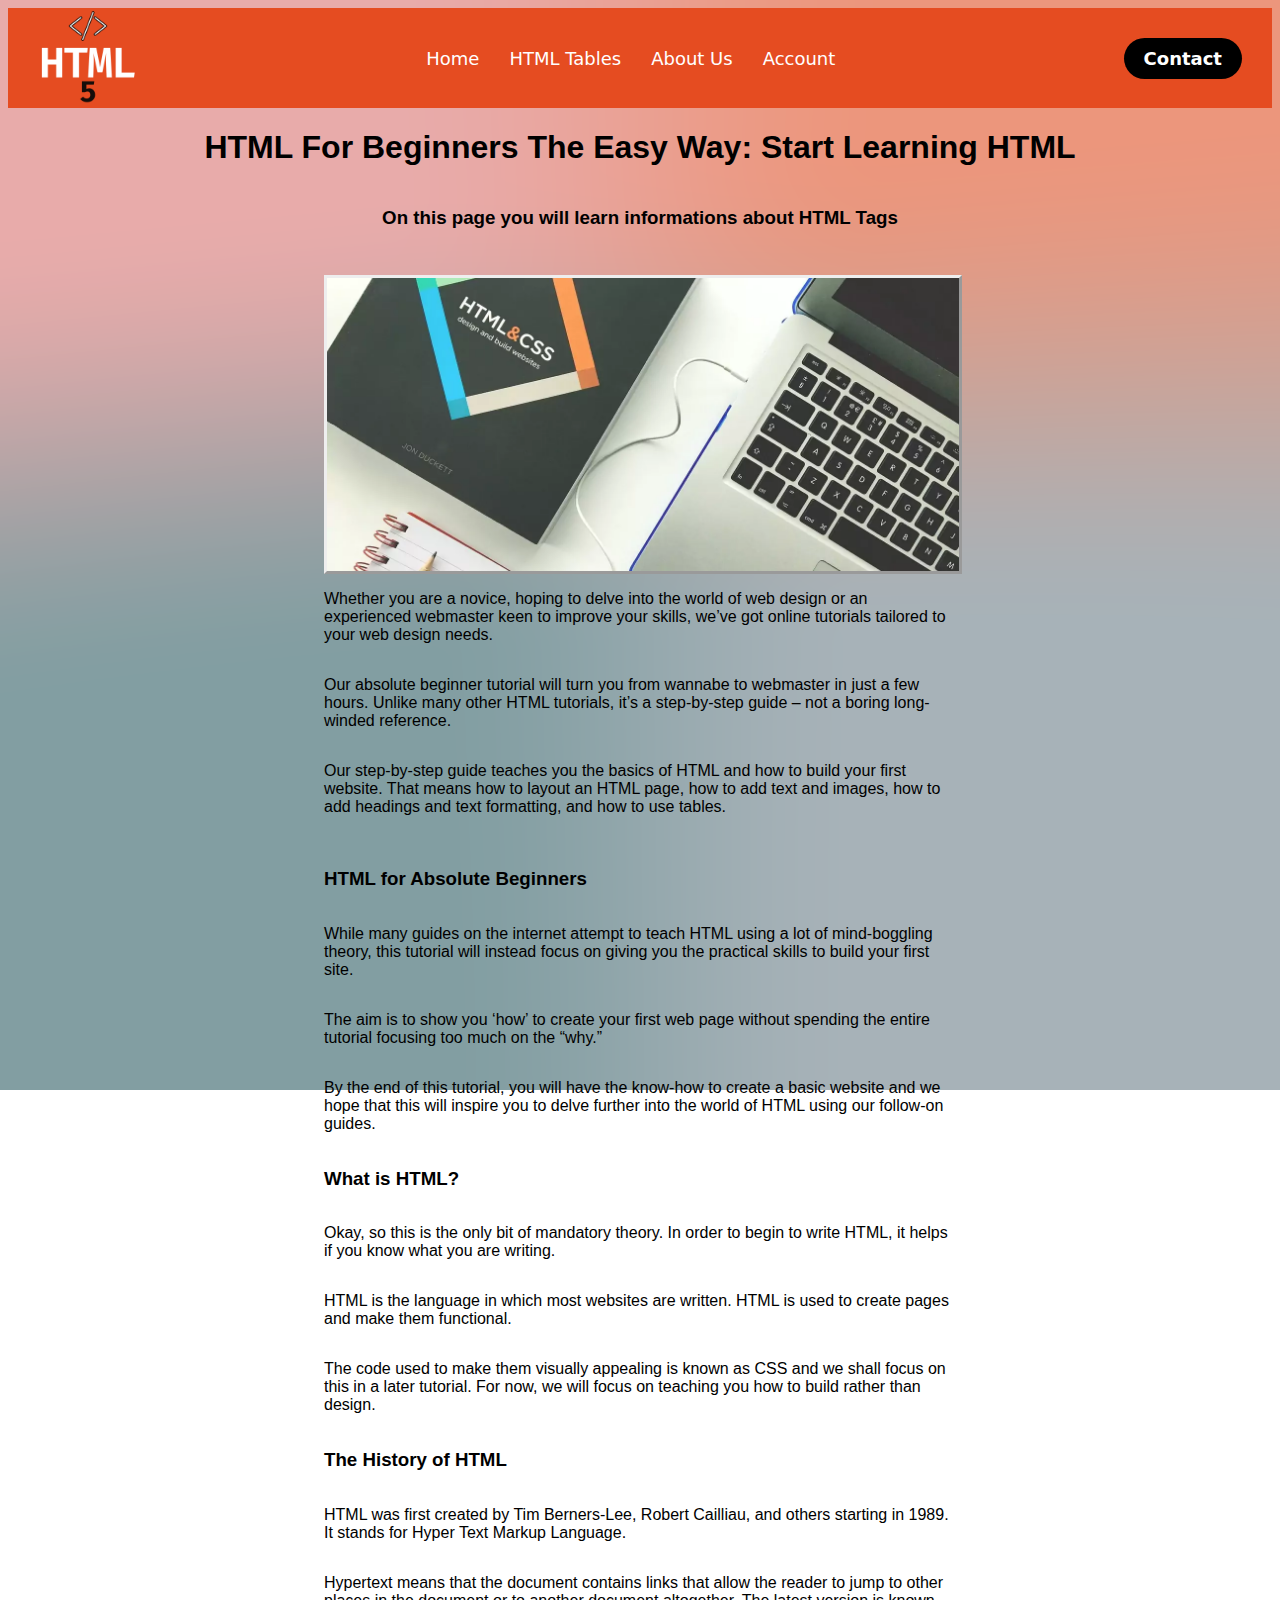
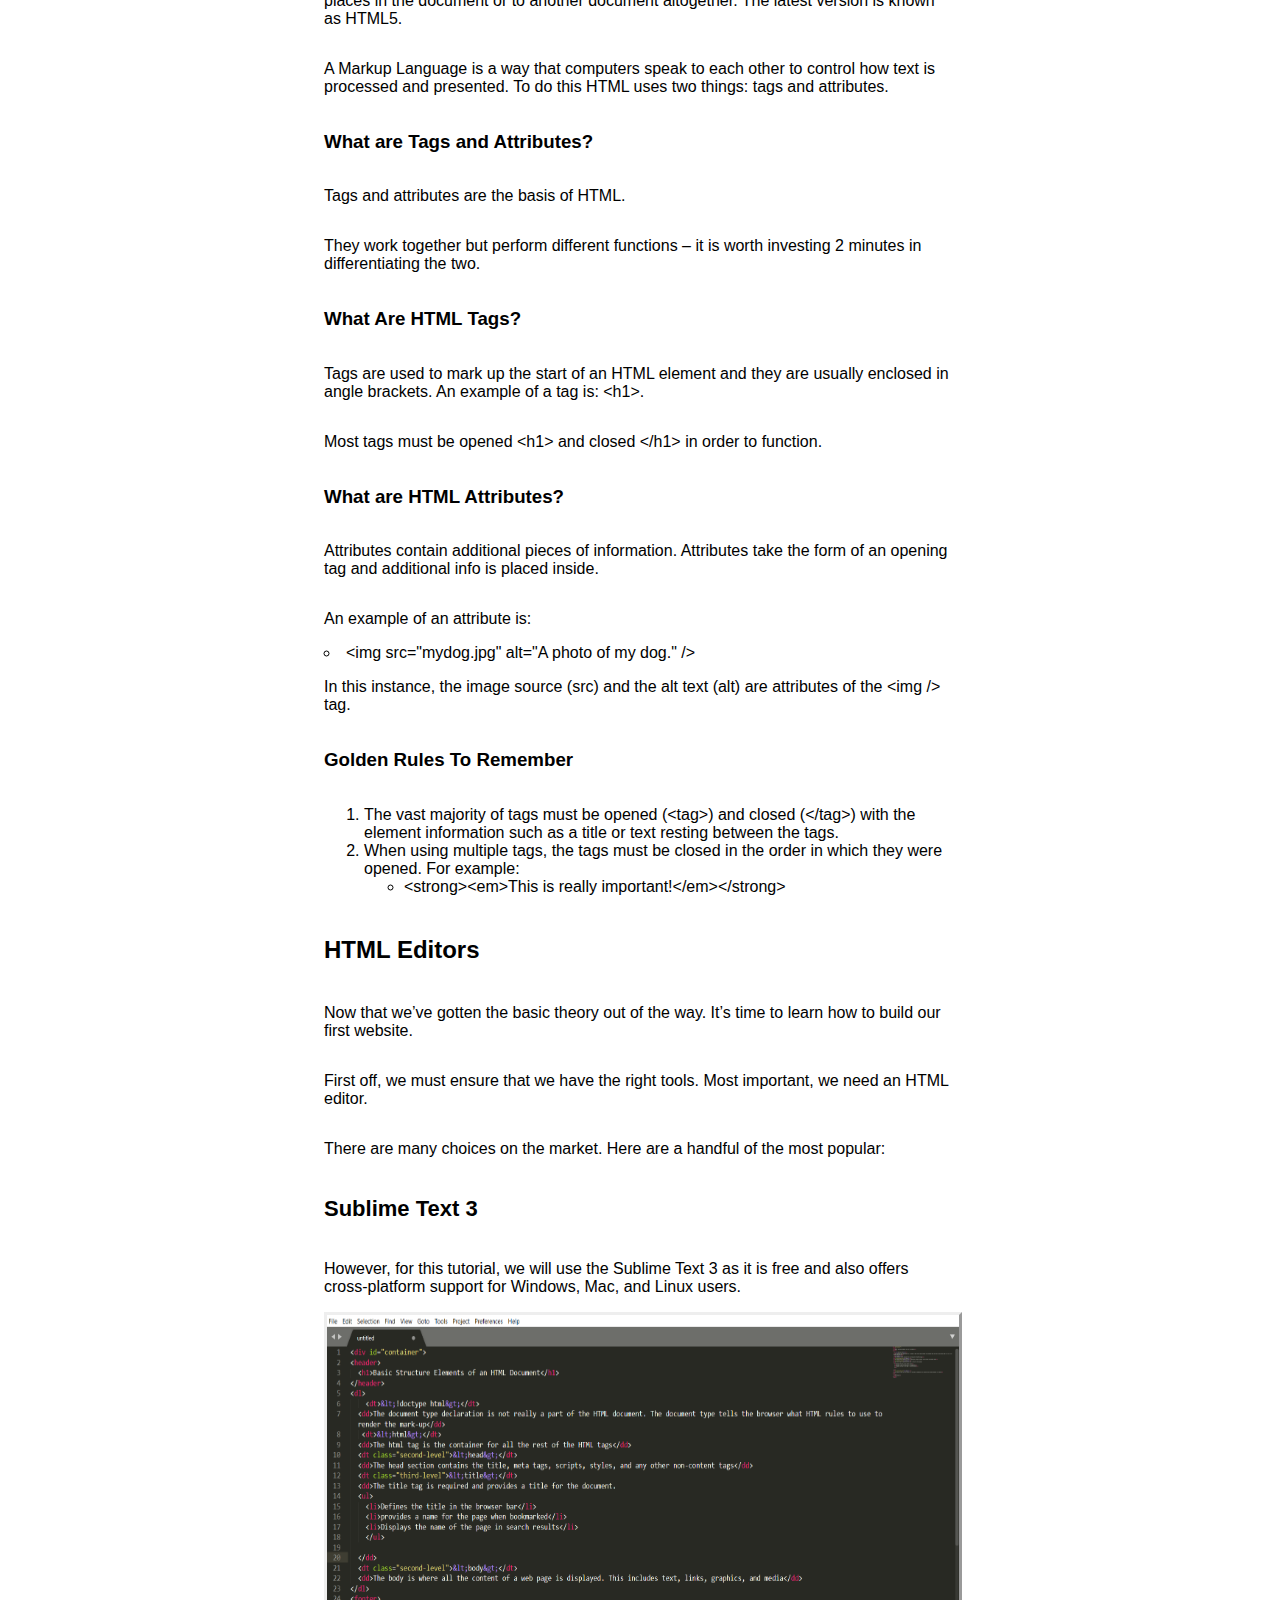
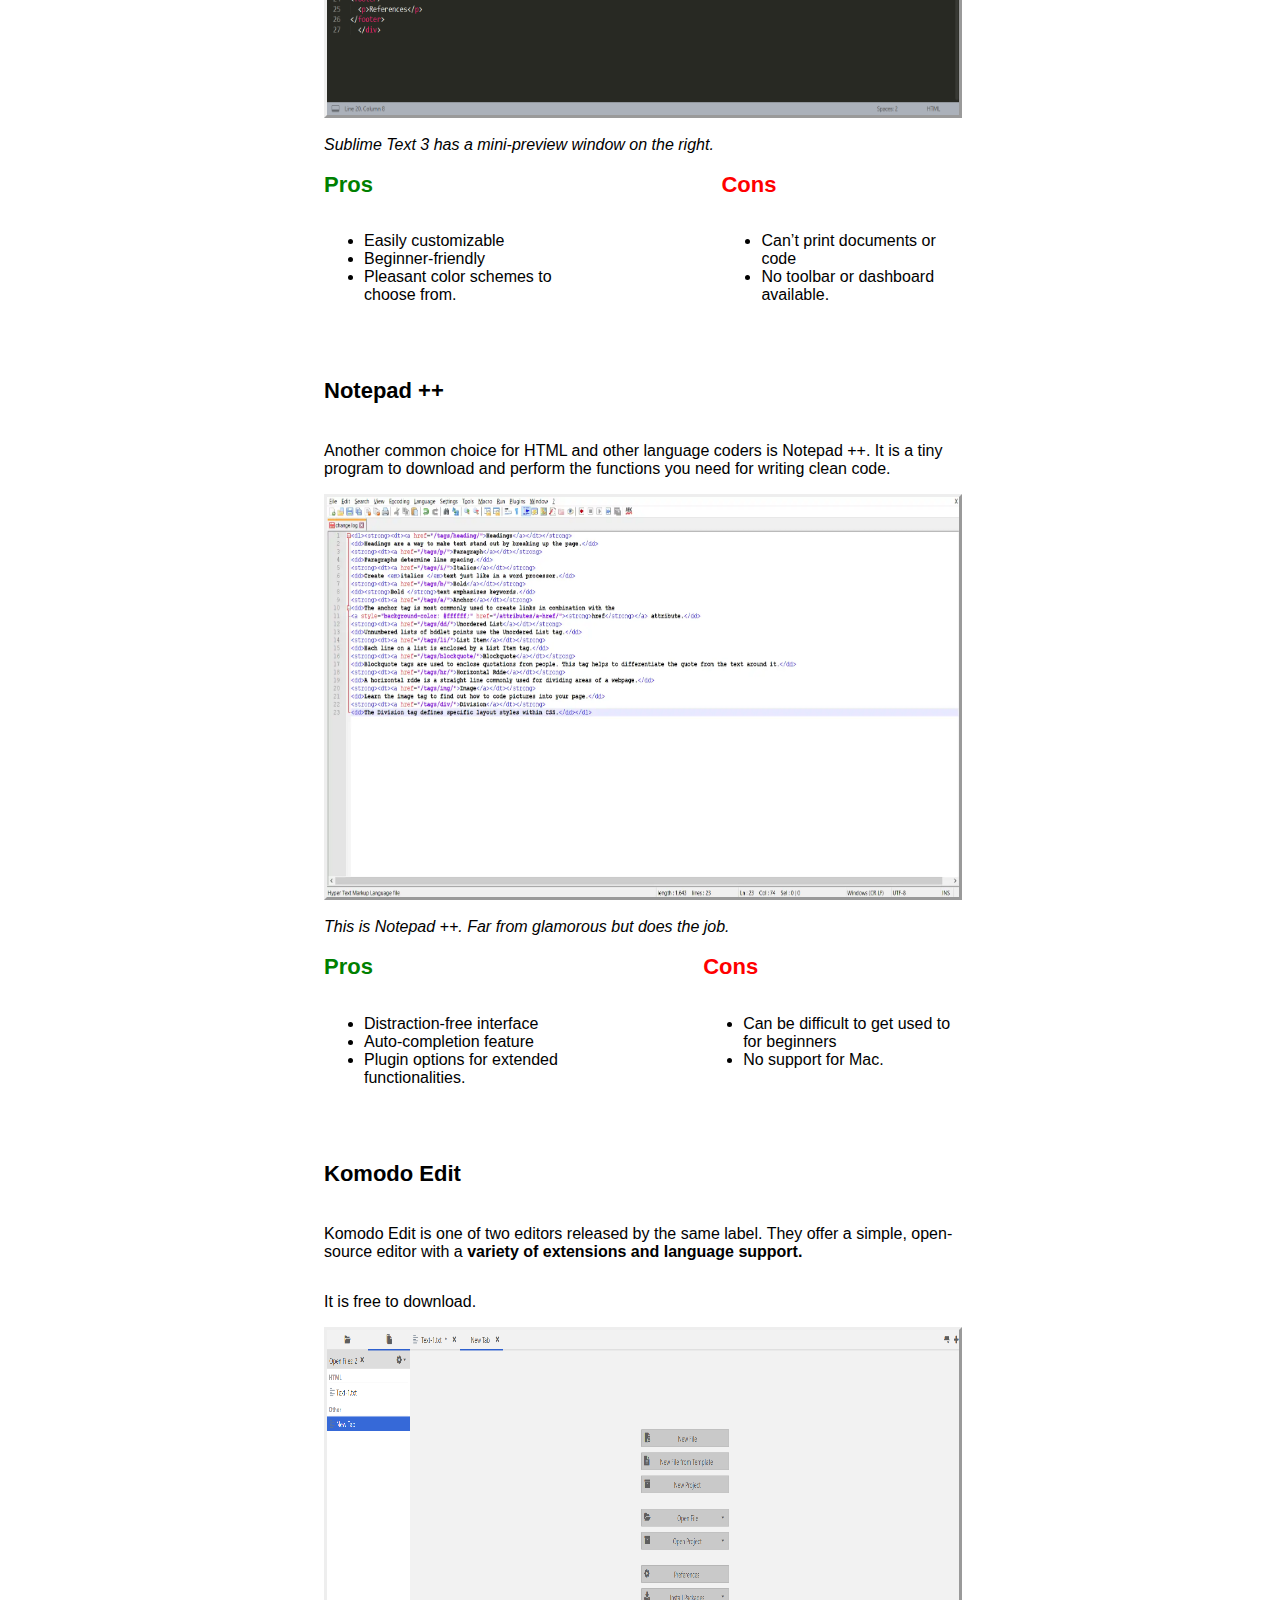
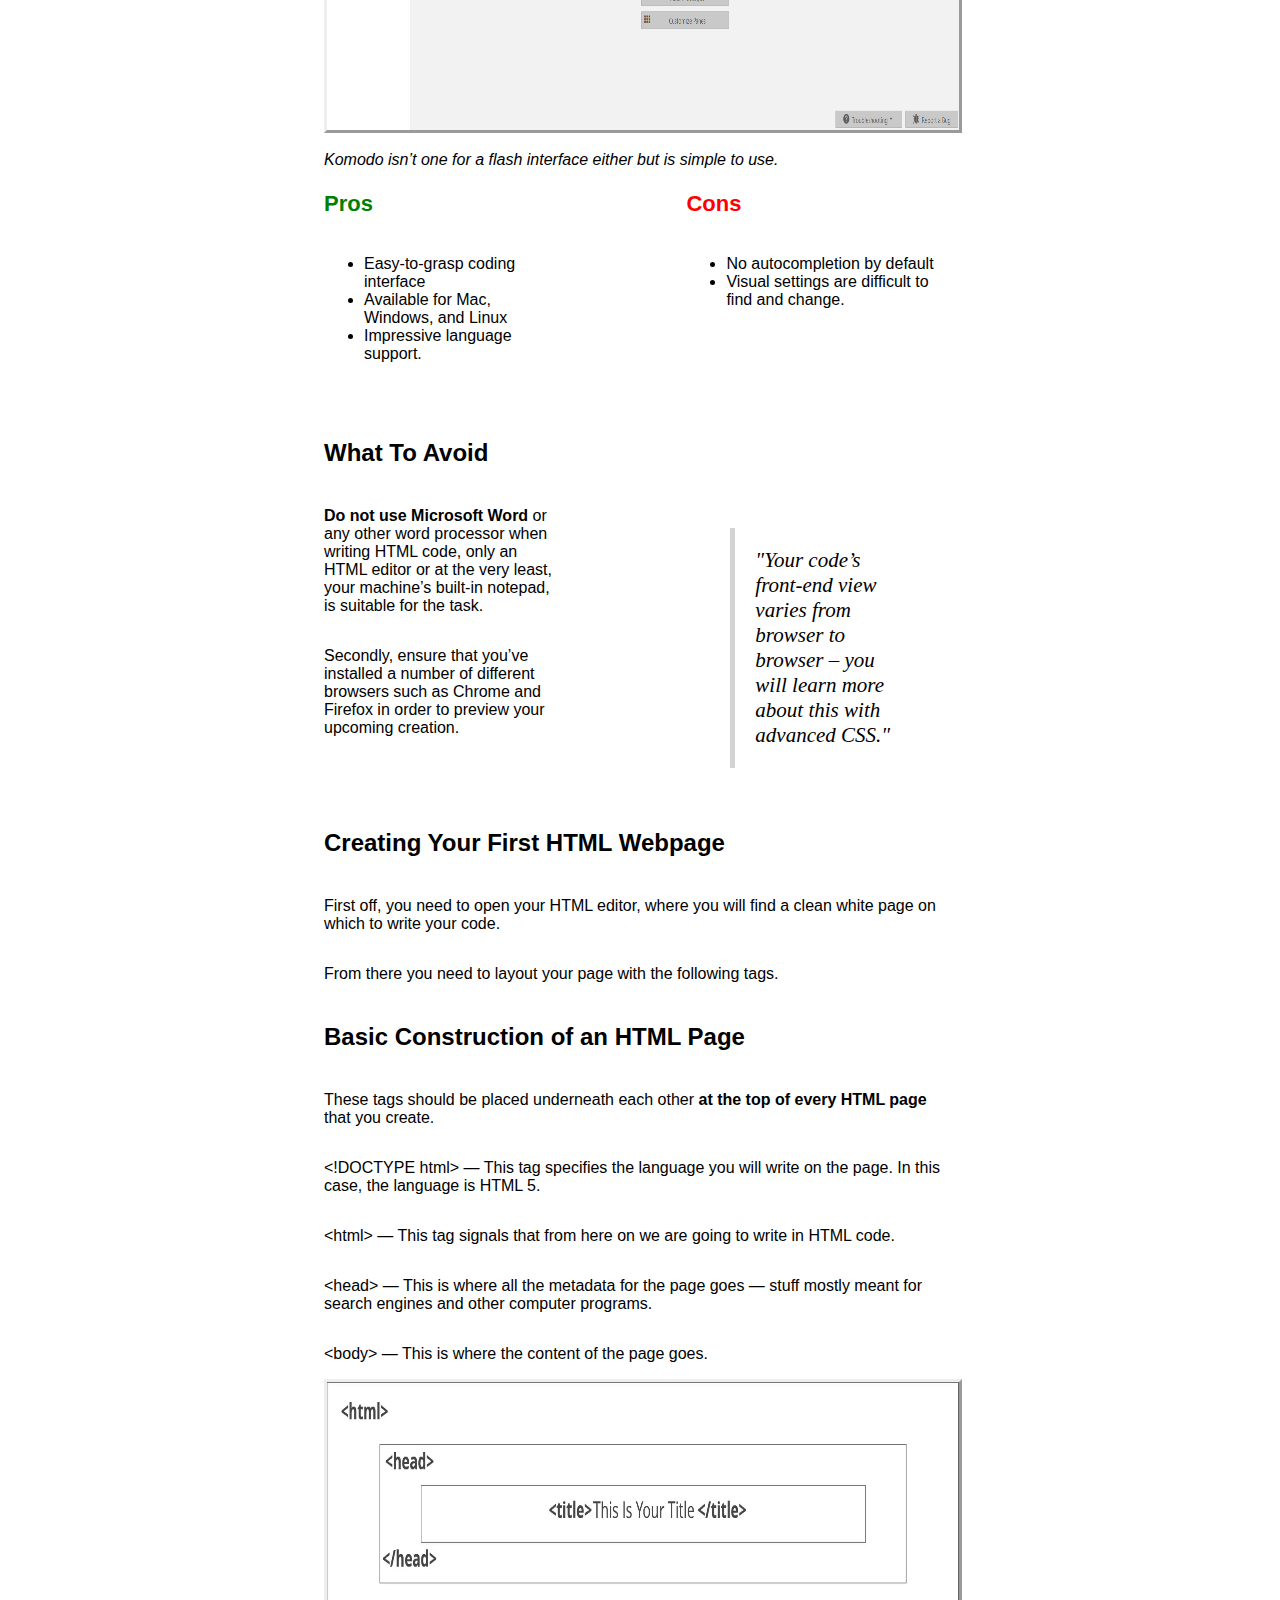
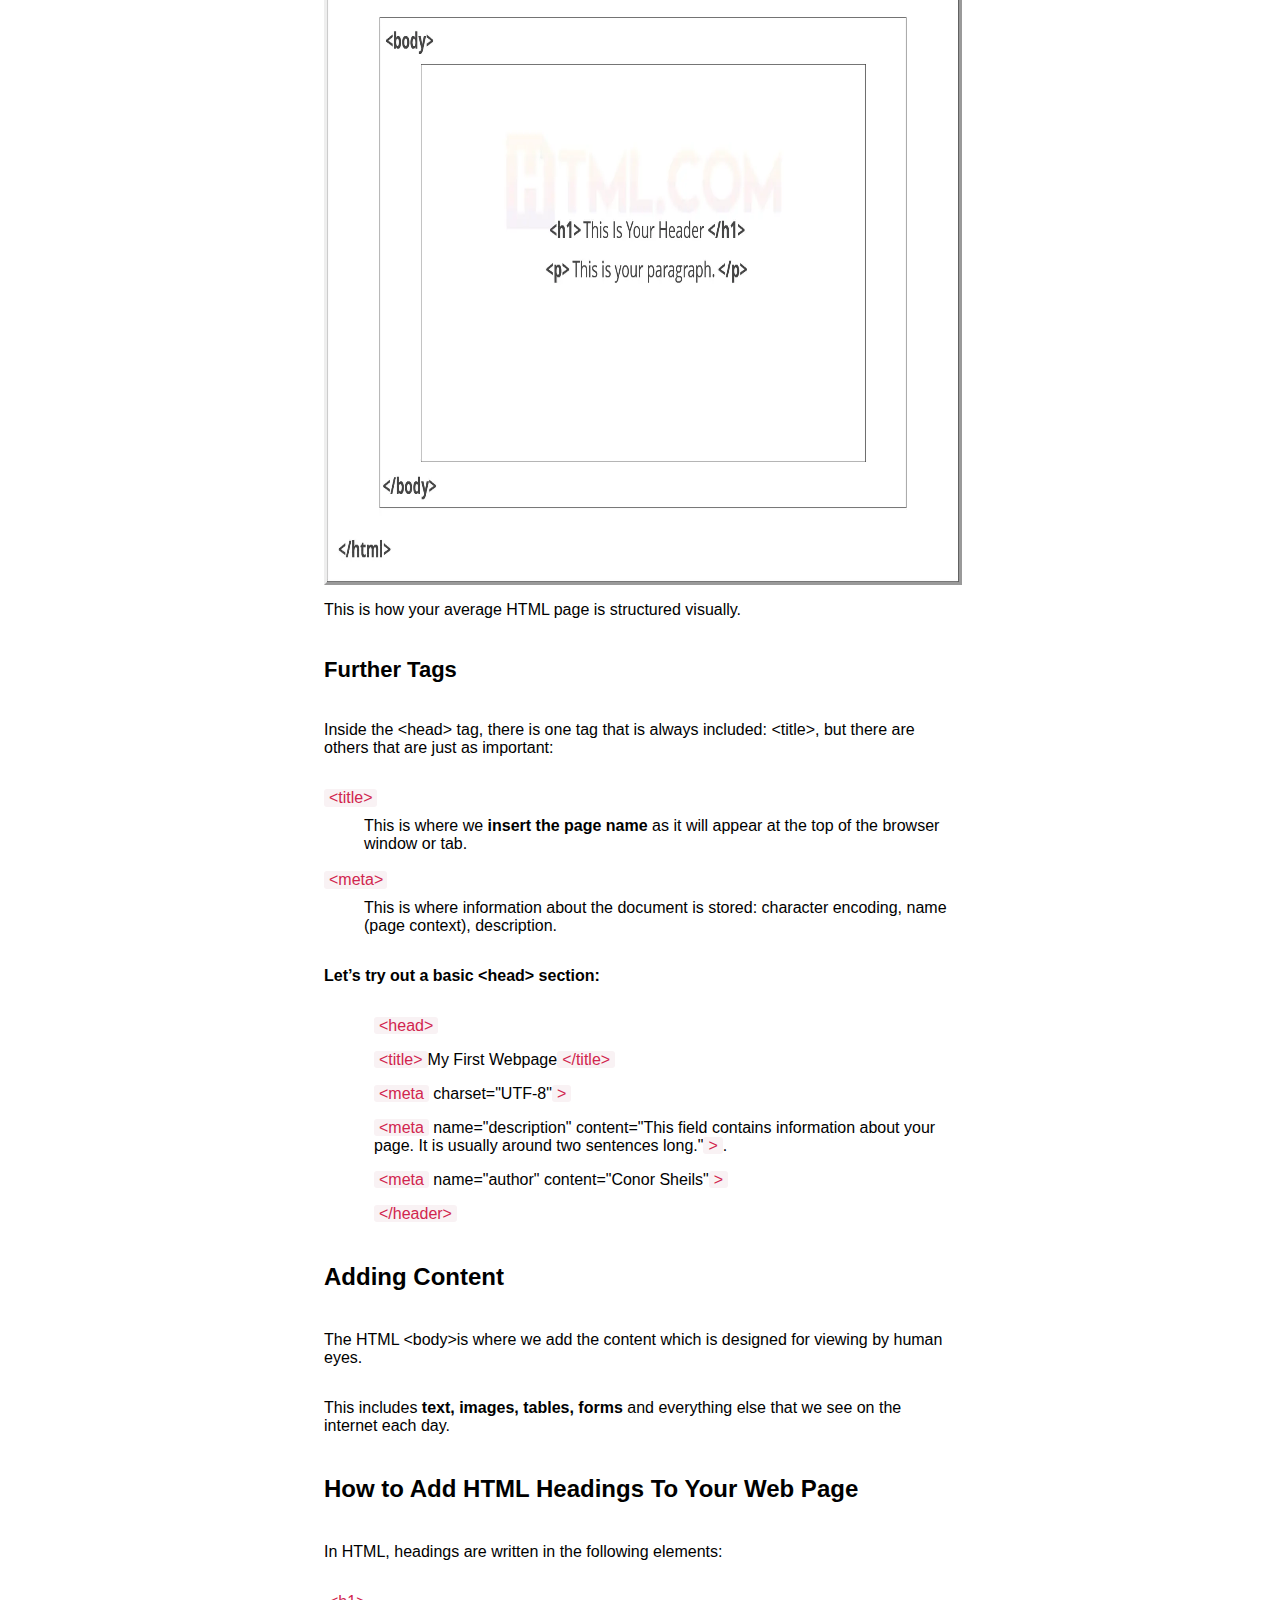
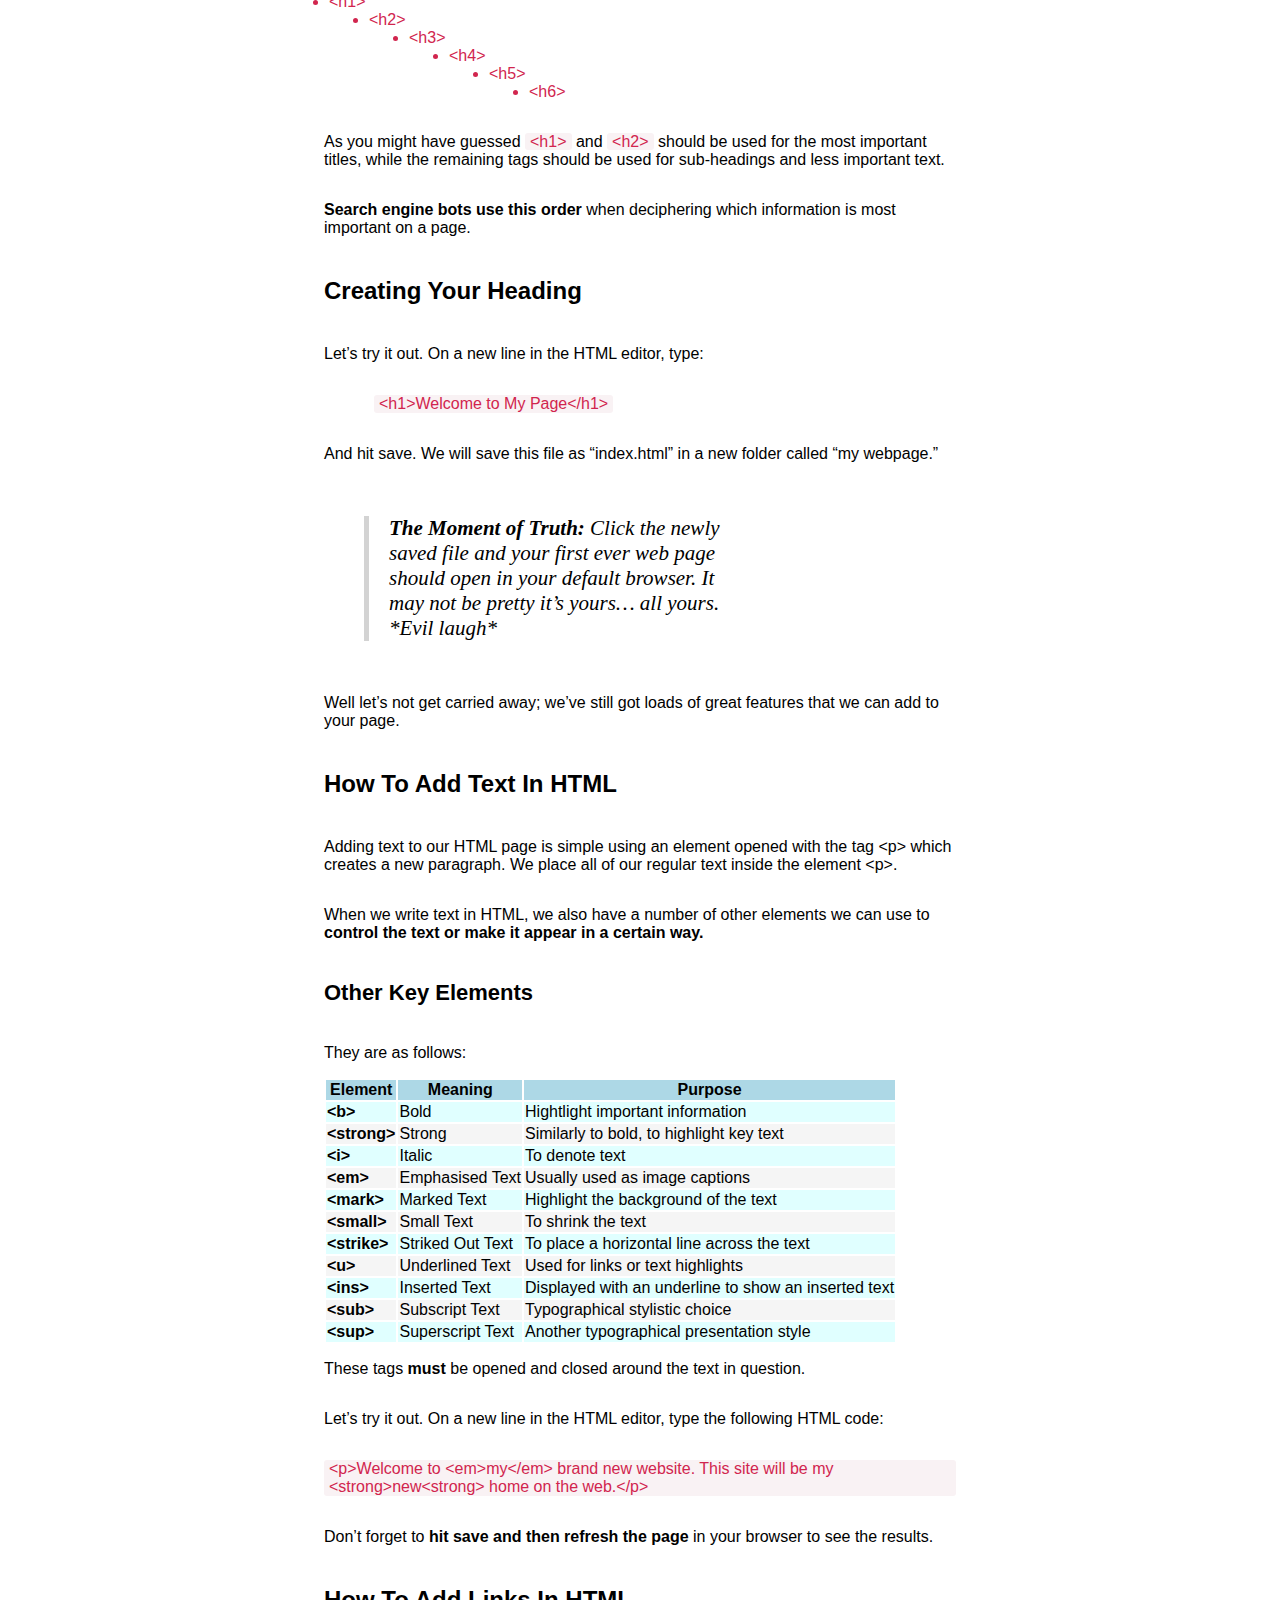
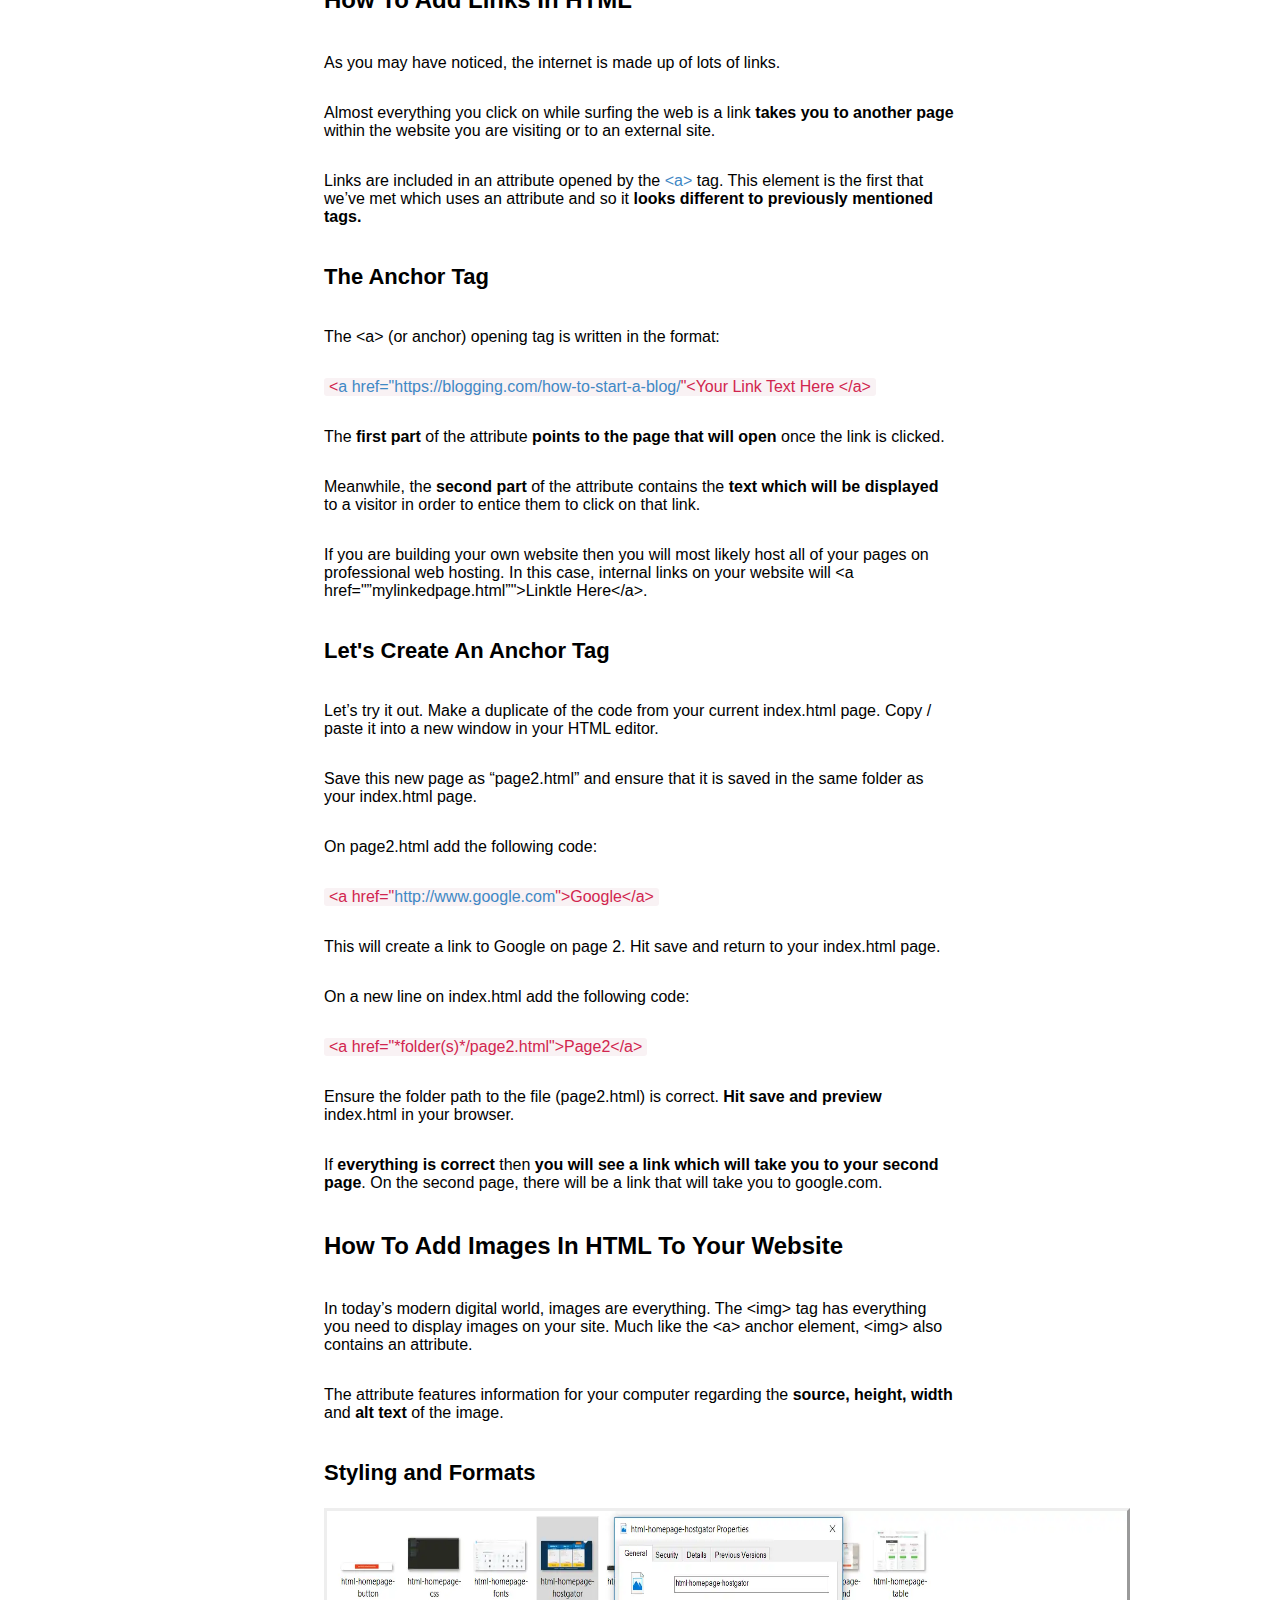
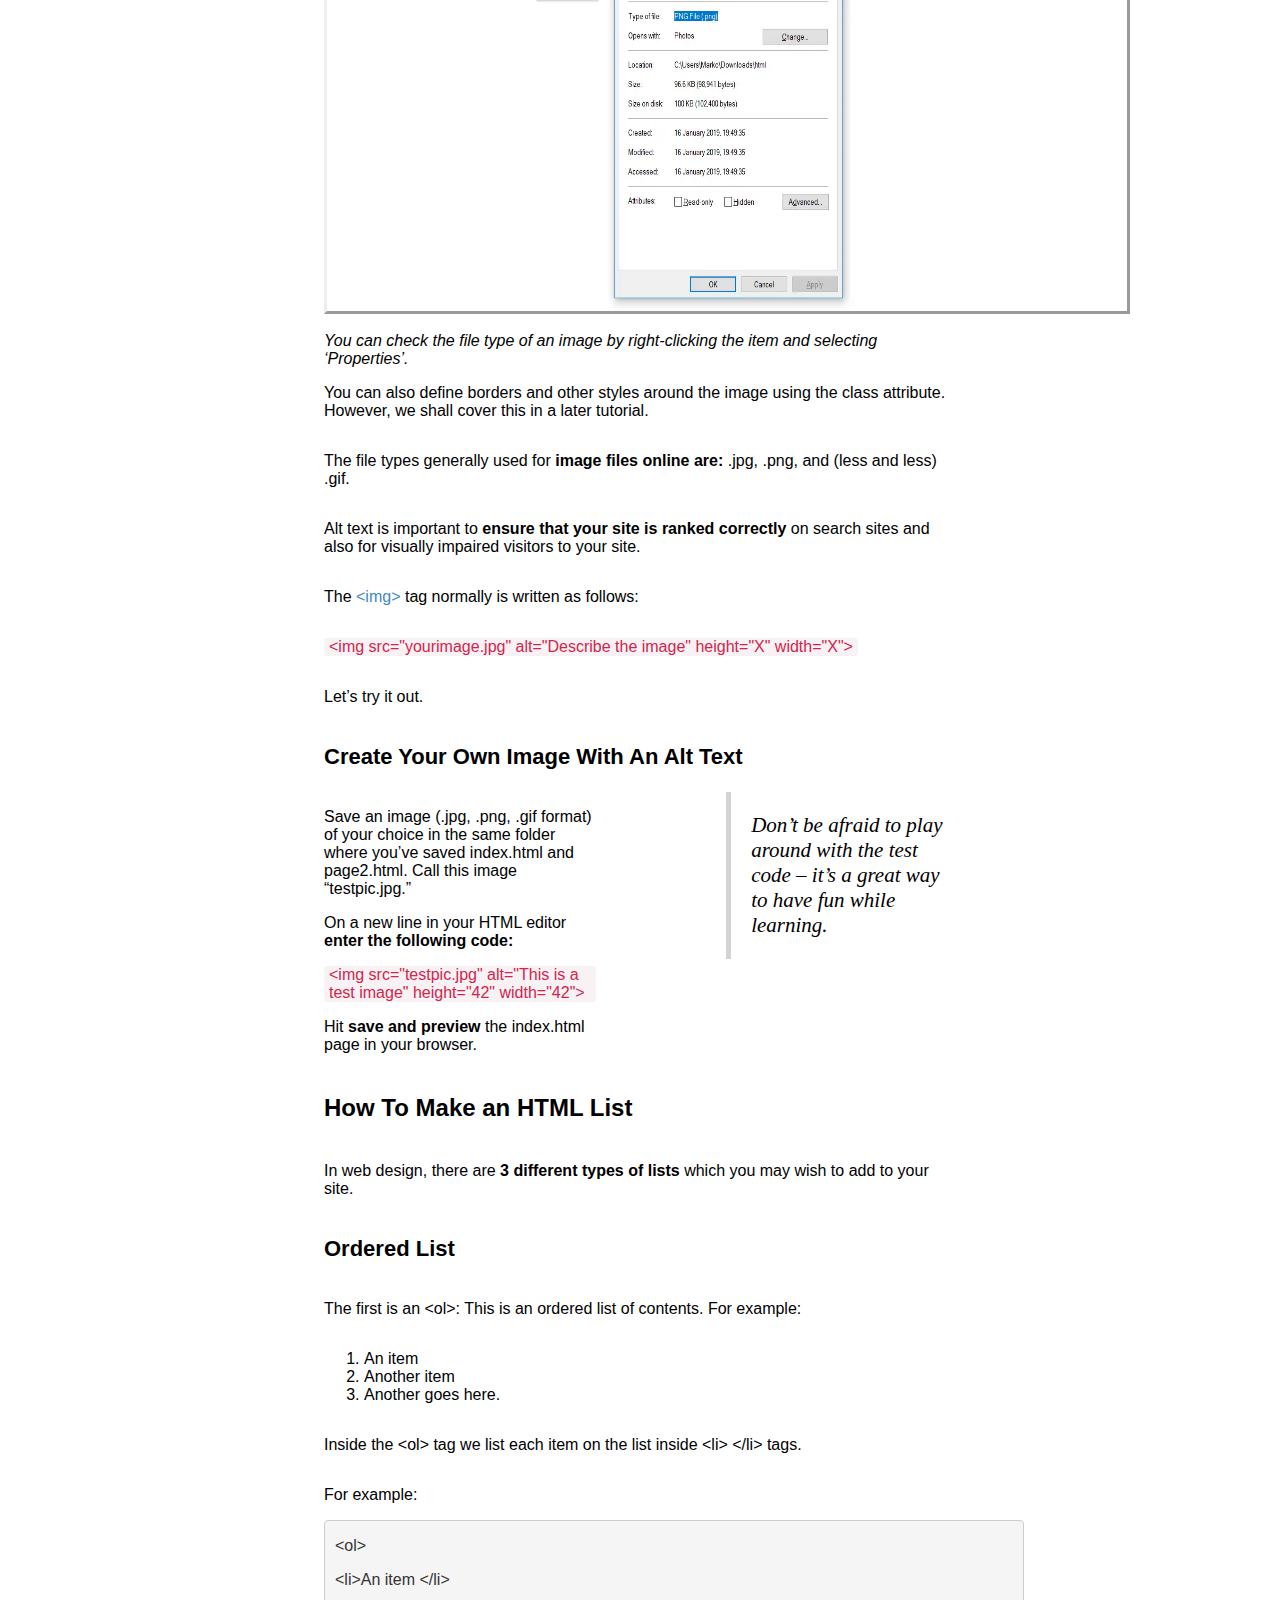
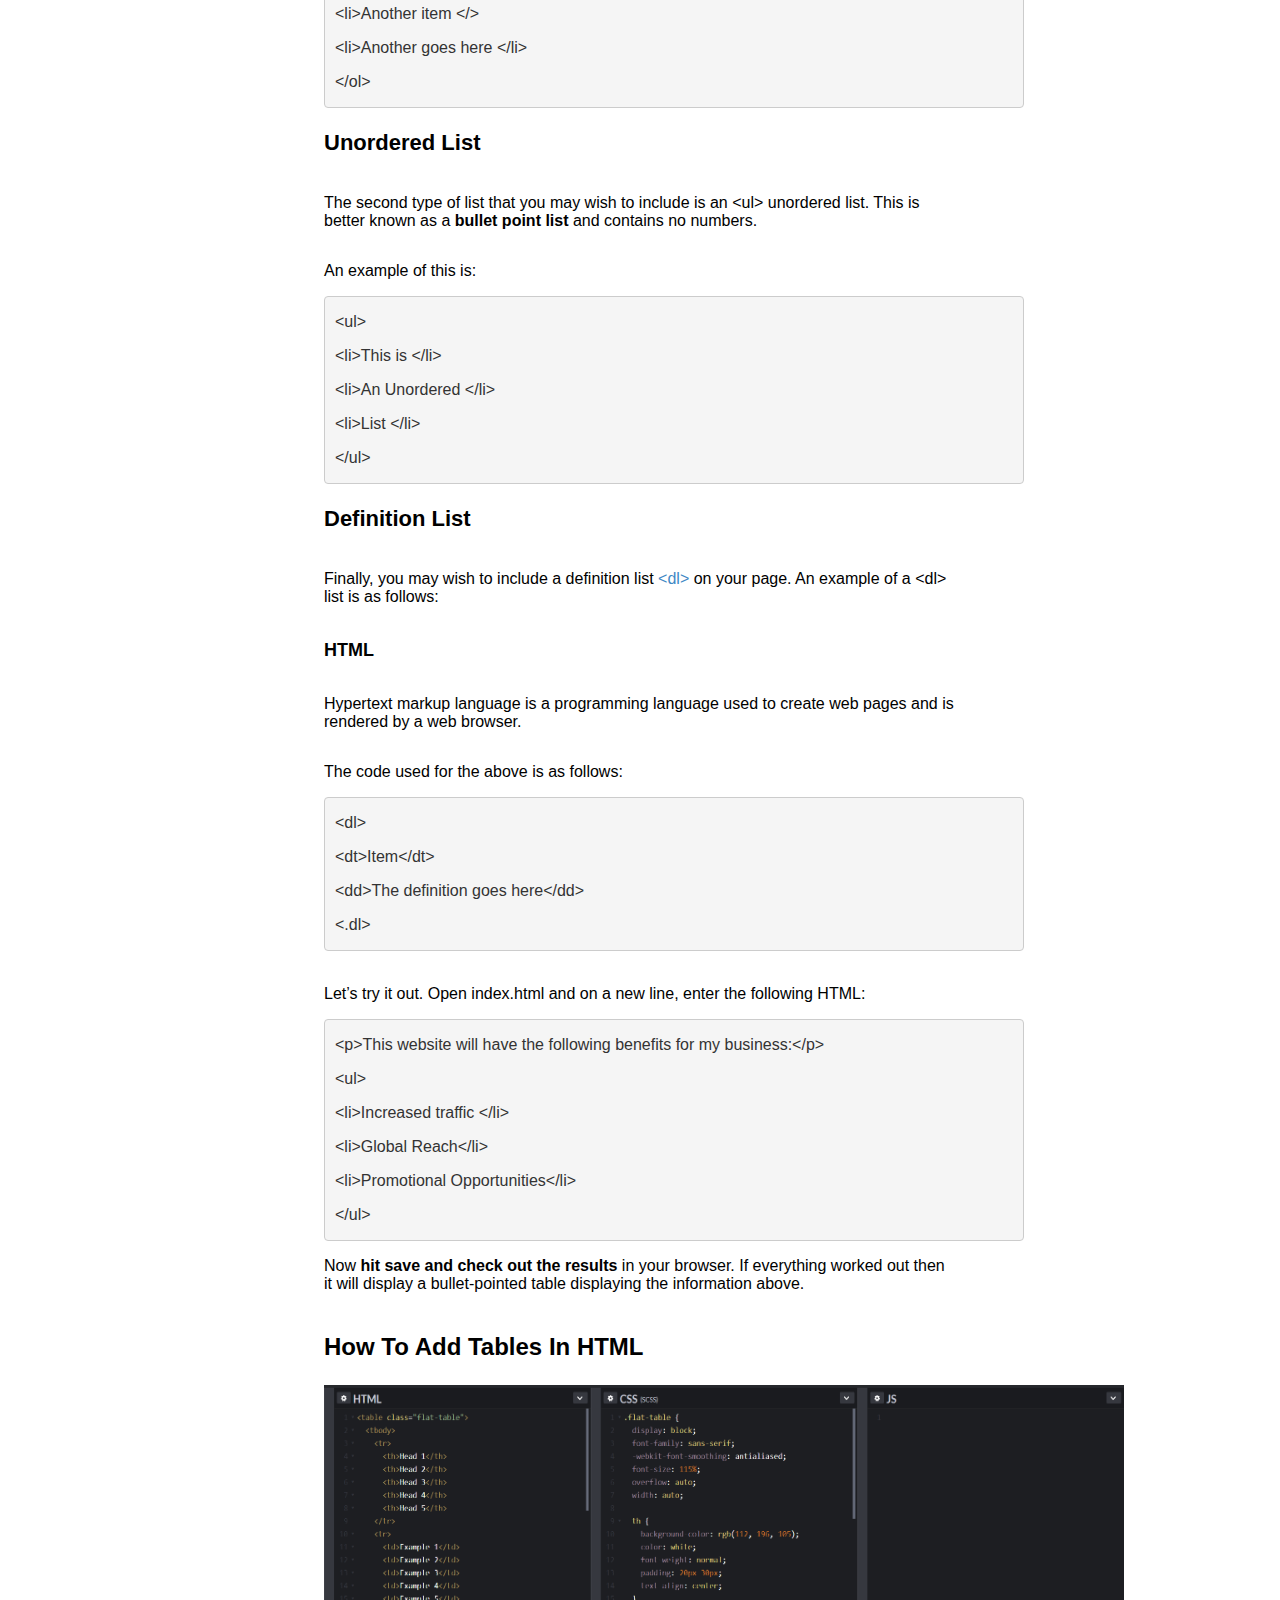
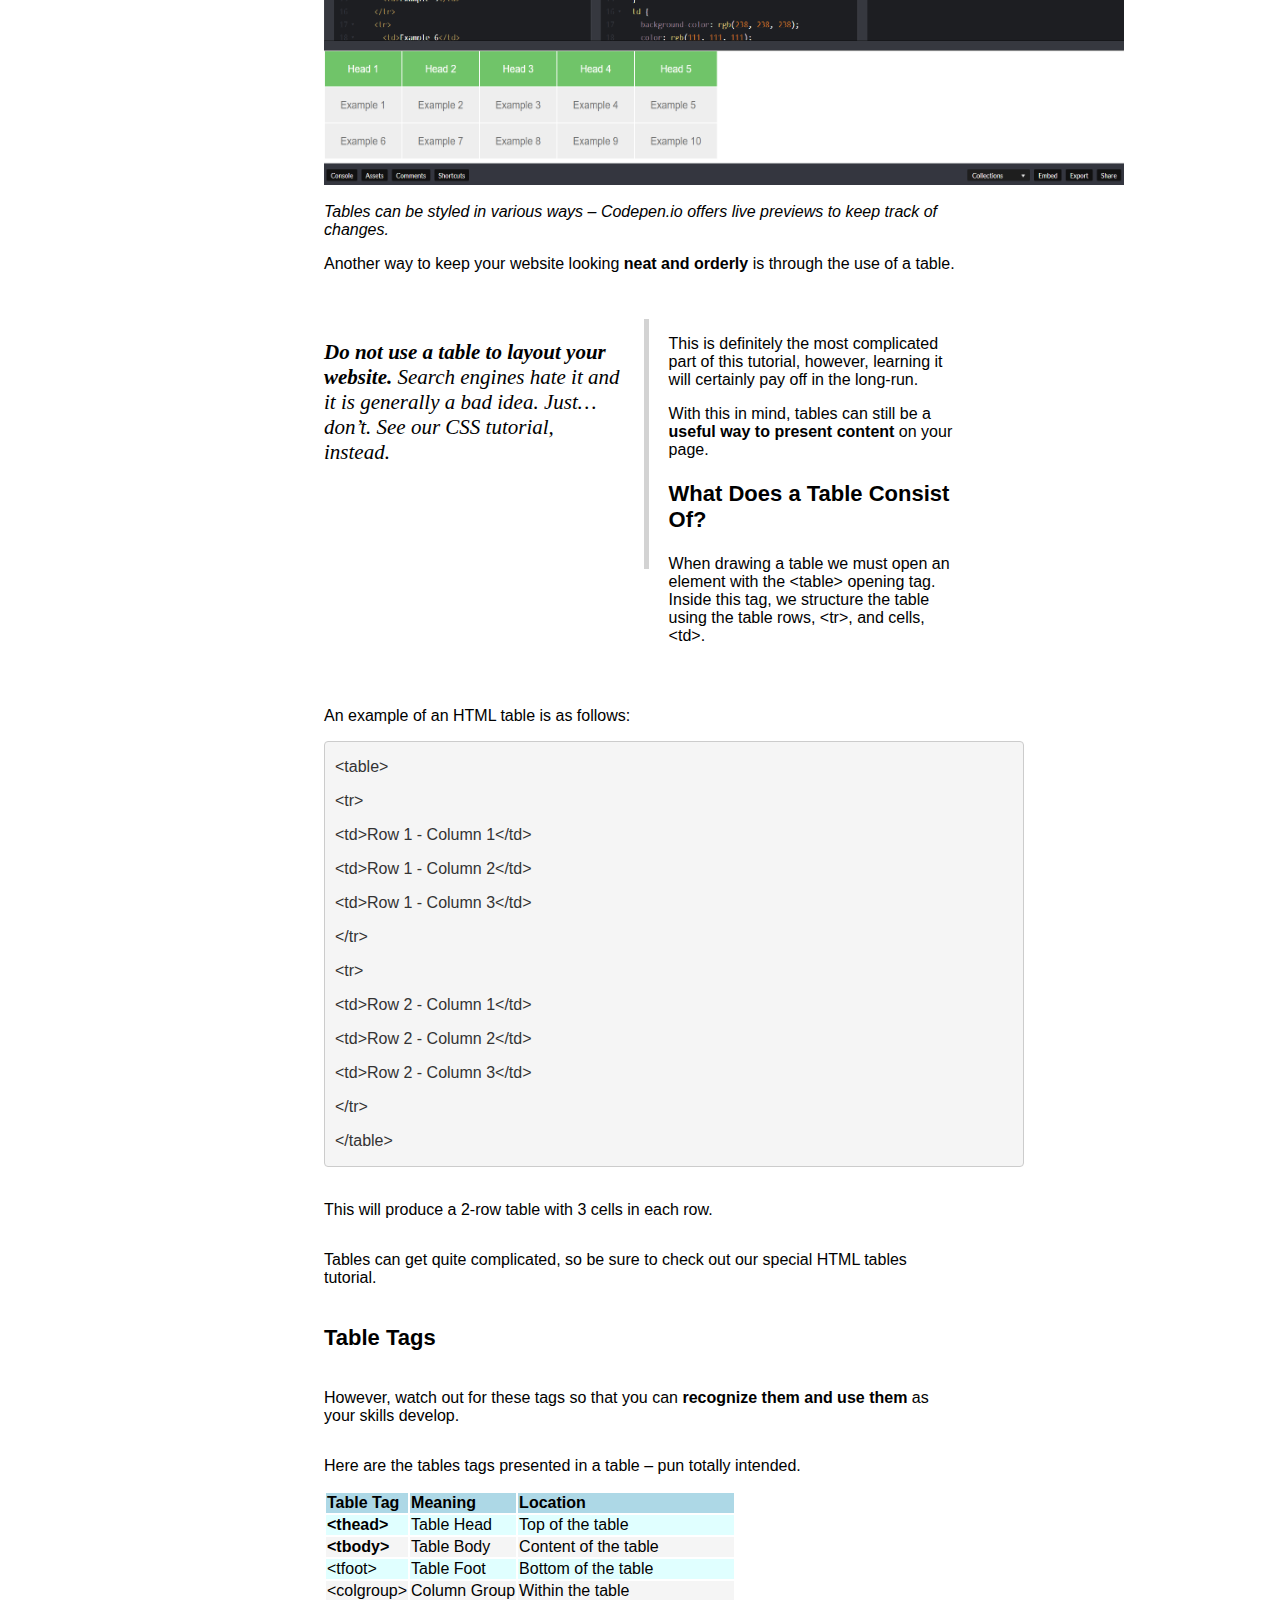
==== commit 4d339a61: "Home Page Structure & Information Completed" ====
--- a/index.html
+++ b/index.html
@@ -329,14 +329,14 @@
         &lt;title&gt;, but there are others that are just as important:
       </p>
       <dl>
-        <dt class="redCode">&lt;title&gt;</dt>
-        <dd>
+        <dt class="redCode" style="width: 43px">&lt;title&gt;</dt>
+        <dd style="padding-top: 10px">
           This is where we <b>insert the page name</b> as it will appear at the
           top of the browser window or tab.
         </dd>
         <br />
-        <dt class="redCode">&lt;meta&gt;</dt>
-        <dd>
+        <dt class="redCode" style="width: 53px">&lt;meta&gt;</dt>
+        <dd style="padding-top: 10px">
           This is where information about the document is stored: character
           encoding, name (page context), description.
         </dd>
@@ -730,6 +730,7 @@
         <p>&lt;dd&gt;The definition goes here&lt;/dd&gt;</p>
         <p>&lt;.dl&gt;</p>
       </div>
+      <br />
       <p>
         Let’s try it out. Open index.html and on a new line, enter the following
         HTML:
@@ -756,6 +757,7 @@
         alt="HTML Table"
         style="width: 800; height: 400"
       />
+      <br />
       <i
         >Tables can be styled in various ways – Codepen.io offers live previews
         to keep track of changes.</i
@@ -764,7 +766,10 @@
         Another way to keep your website looking <b>neat and orderly</b> is
         through the use of a table.
       </p>
-      <div class="flexRow" style="gap: 20px">
+      <div
+        class="flexRow"
+        style="gap: 20px; padding-top: 30px; padding-bottom: 30px"
+      >
         <div
           class="quote"
           style="
@@ -813,6 +818,7 @@
         <p>&lt;/tr&gt;</p>
         <p>&lt;/table&gt;</p>
       </div>
+      <br />
       <p>This will produce a 2-row table with 3 cells in each row.</p>
       <p>
         Tables can get quite complicated, so be sure to check out our special
@@ -864,6 +870,7 @@
           </tbody>
         </table>
       </div>
+      <br />
       <p>
         Tables, borders, spacing are usually styled using CSS but we will cover
         this in a later tutorial.
@@ -885,6 +892,7 @@
         <p>&lt;/tr&gt;</p>
         <p>&lt;/table&gt;</p>
       </div>
+      <br />
       <b>Hit save and preview it in your browser.</b>
       <p><b>Congratulations:</b> You did it!</p>
       <p class="title">How To Close an HTML Document</p>
@@ -1202,10 +1210,213 @@
         Below are some of the <b>most common tags</b> — used by nearly every
         website you encounter:
       </p>
-      <div style="display: inline-block">
+      <div class="flexRow" style="gap: 10px">
         <p class="redCode">Button</p>
         <p class="blueCode">Tag</p>
       </div>
+      <img
+        src="htmlButton.gif"
+        alt="HTML Button"
+        style="width: 800; height: 400"
+      />
+      <br />
+      <i
+        >Buttons can be customized in astonishing ways using CSS and JS. This is
+        Codepen.io – an online editing and code sharing platform.</i
+      >
+      <p style="padding-left: 30px">
+        A tag that puts a <span class="redCode">button</span> onto a webpage. It
+        <b>must be combined with JavaScript</b> in order to do anything. This
+        page provides all the details you need.
+      </p>
+      <div class="flexRow" style="gap: 10px">
+        <p class="redCode">Anchor</p>
+        <p class="blueCode">Tag</p>
+      </div>
+      <p style="padding-left: 30px">
+        Links are far more powerful than new HTML coders realize. Find out all
+        you need to know to make the greatest use of the
+        <span class="redCode">a</span> tag.
+      </p>
+      <div class="flexRow" style="gap: 10px">
+        <p class="redCode">Link</p>
+        <p class="blueCode">Tag</p>
+      </div>
+      <div style="padding-left: 30px">
+        <p>
+          The <span class="redCode">link</span> tag can be confusing because it
+          is easy to mix up with “links” (defined with the
+          <span class="redCode">a</span> tag).
+        </p>
+        <p>
+          But <span class="redCode">link</span> is a very powerful tag that
+          allows you to <b>link an HTML document</b> to an outside resource like
+          a CSS file. Find out all you need to know here.
+        </p>
+      </div>
+      <p class="blueCode">Image Manipulatiuon</p>
+      <img
+        src="htmlImageManipulation.webp"
+        alt="HTML Image Manipulation"
+        style="width: 1400; height: 100"
+      />
+      <br />
+      <i>This is an image code with various attributes.</i>
+      <div style="padding-left: 30px">
+        <p>
+          Although HTML makes displaying images easy with the
+          <span class="redCode">img</span> tag, by using some JavaScript, you
+          can <b>change images on the fly.</b>
+        </p>
+        <p>This tutorial shows you how.</p>
+      </div>
+      <p class="blueCode">Character Codes</p>
+      <div style="padding-left: 30px">
+        <p>
+          Another great aspect of HTML is its ability to use non-keyboard keys
+          like ® (<span class="redCode">&amp;amp;reg;</span>) and © (<span
+            class="redCode"
+            >&amp;amp;copy;</span
+          >).
+        </p>
+        <p>
+          This reference provides you with the information you need to
+          <b>make full use of these symbols.</b>
+        </p>
+      </div>
+
+      <p class="blueCode">Headings</p>
+      <p style="padding-left: 30px">
+        Headings are a way to make text stand out by breaking up the page.
+      </p>
+
+      <p class="blueCode">Paragraph</p>
+      <p style="padding-left: 30px">Paragraphs determine line spacing.</p>
+
+      <p class="blueCode">Italics</p>
+      <p style="padding-left: 30px">
+        Create <i>italics</i> text just like in a word processor.
+      </p>
+
+      <p class="blueCode">Bold</p>
+      <p style="padding-left: 30px"><b>Bold</b> text emphasizes keywords</p>
+
+      <p class="blueCode">Anchor</p>
+      <p style="padding-left: 30px">
+        The anchor tag is most commonly used to create links in combination with
+        the <b>href</b> attribute.
+      </p>
+
+      <p class="blueCode">Unordered List</p>
+      <p style="padding-left: 30px">
+        Unnumbered lists of bullet points use the Unordered List tag.
+      </p>
+
+      <p class="blueCode">List Item</p>
+      <p style="padding-left: 30px">
+        Each line on a list is enclosed by a List Item tag.
+      </p>
+
+      <p class="blueCode">Blockquote</p>
+      <p style="padding-left: 30px">
+        Blockquote tags are used to enclose quotations from people. This tag
+        helps to differentiate the quote from the text around it.
+      </p>
+
+      <p class="blueCode">Horizaontal Rule</p>
+      <p style="padding-left: 30px">
+        A horizontal rule is a straight line commonly used for dividing areas of
+        a webpage.
+      </p>
+
+      <p class="blueCode">Image</p>
+      <p style="padding-left: 30px">
+        Learn the image tag to find out how to code pictures into your page.
+      </p>
+
+      <p class="blueCode">Divison</p>
+      <p style="padding-left: 30px">
+        The Division tag defines specific layout styles within CSS.
+      </p>
+
+      <p class="title">HTML Attributes Reference Guide</p>
+      <p>
+        The HTML attributes section is designed to allow you to get up close and
+        personal with the HTML attributes that you know and love while
+        introducing you to some <b>advanced attributes</b> along the way.
+      </p>
+      <br />
+
+      <p>Our <b>most popular attributes include:</b></p>
+      <div style="padding-left: 30px">
+        <p>
+          <span
+            class="blueCode"
+            style="background-color: #f9f2f4; border-radius: 4px"
+            >&lt;img src=""&gt;</span
+          >
+          — Learn how to <b>pick the image</b> to display.
+        </p>
+        <p>
+          <span
+            class="blueCode"
+            style="background-color: #f9f2f4; border-radius: 4px"
+            >&lt;img alt=""&gt;</span
+          >
+          — This sets the <b>name of the image</b> for those who can’t see the
+          image for one reason or another.
+        </p>
+        <p>
+          <span
+            class="blueCode"
+            style="background-color: #f9f2f4; border-radius: 4px"
+            >&lt;a target=""&gt;</span
+          >
+          – Links don’t have to fill the current page. There are other, often
+          better, options.
+        </p>
+        <p>
+          <span
+            class="blueCode"
+            style="background-color: #f9f2f4; border-radius: 4px"
+            >&lt;a href=""&gt;</span
+          >
+          — The basic link attribute sets
+          <b>where it will transport the user to.</b>
+        </p>
+        <p>
+          <span
+            class="blueCode"
+            style="background-color: #f9f2f4; border-radius: 4px"
+            >&lt;body background-*=""&gt;</span
+          >
+          — Learn to set a webpage’s <b>background color, image, or more.</b>
+        </p>
+        <p>
+          <span
+            class="blueCode"
+            style="background-color: #f9f2f4; border-radius: 4px"
+            >&lt;table bordercolor=""&gt;</span
+          >
+          — Find out how to set the border color of your tables.
+        </p>
+      </div>
+      <p class="title">HTML Cheat Sheet</p>
+      <p>
+        If you are pretty confident in your HTML abilities but sometimes feel
+        like double-checking your work then look no further than our HTML cheat
+        sheet (which is in progress).
+      </p>
+      <p>
+        This handy guide will show you everything you need to know about HTML in
+        a <b>super-compact, and easy-to-understand format.</b> It provides
+        information on particular tags and specific attributes in an
+        alphabetized format.
+      </p>
+      <p>
+        You can bookmark the page for easy retrieval. Or you can print out our
+        PDF so you can keep it by your desk.
+      </p>
     </div>
   </body>
 </html>
--- a/styleheading.css
+++ b/styleheading.css
@@ -28,6 +28,9 @@
 .redCode {
   color: #d1254e;
   background-color: #f9f2f4;
+  border-radius: 3px;
+  padding-left: 5px;
+  padding-right: 5px;
   font-weight: 500;
 }
 
